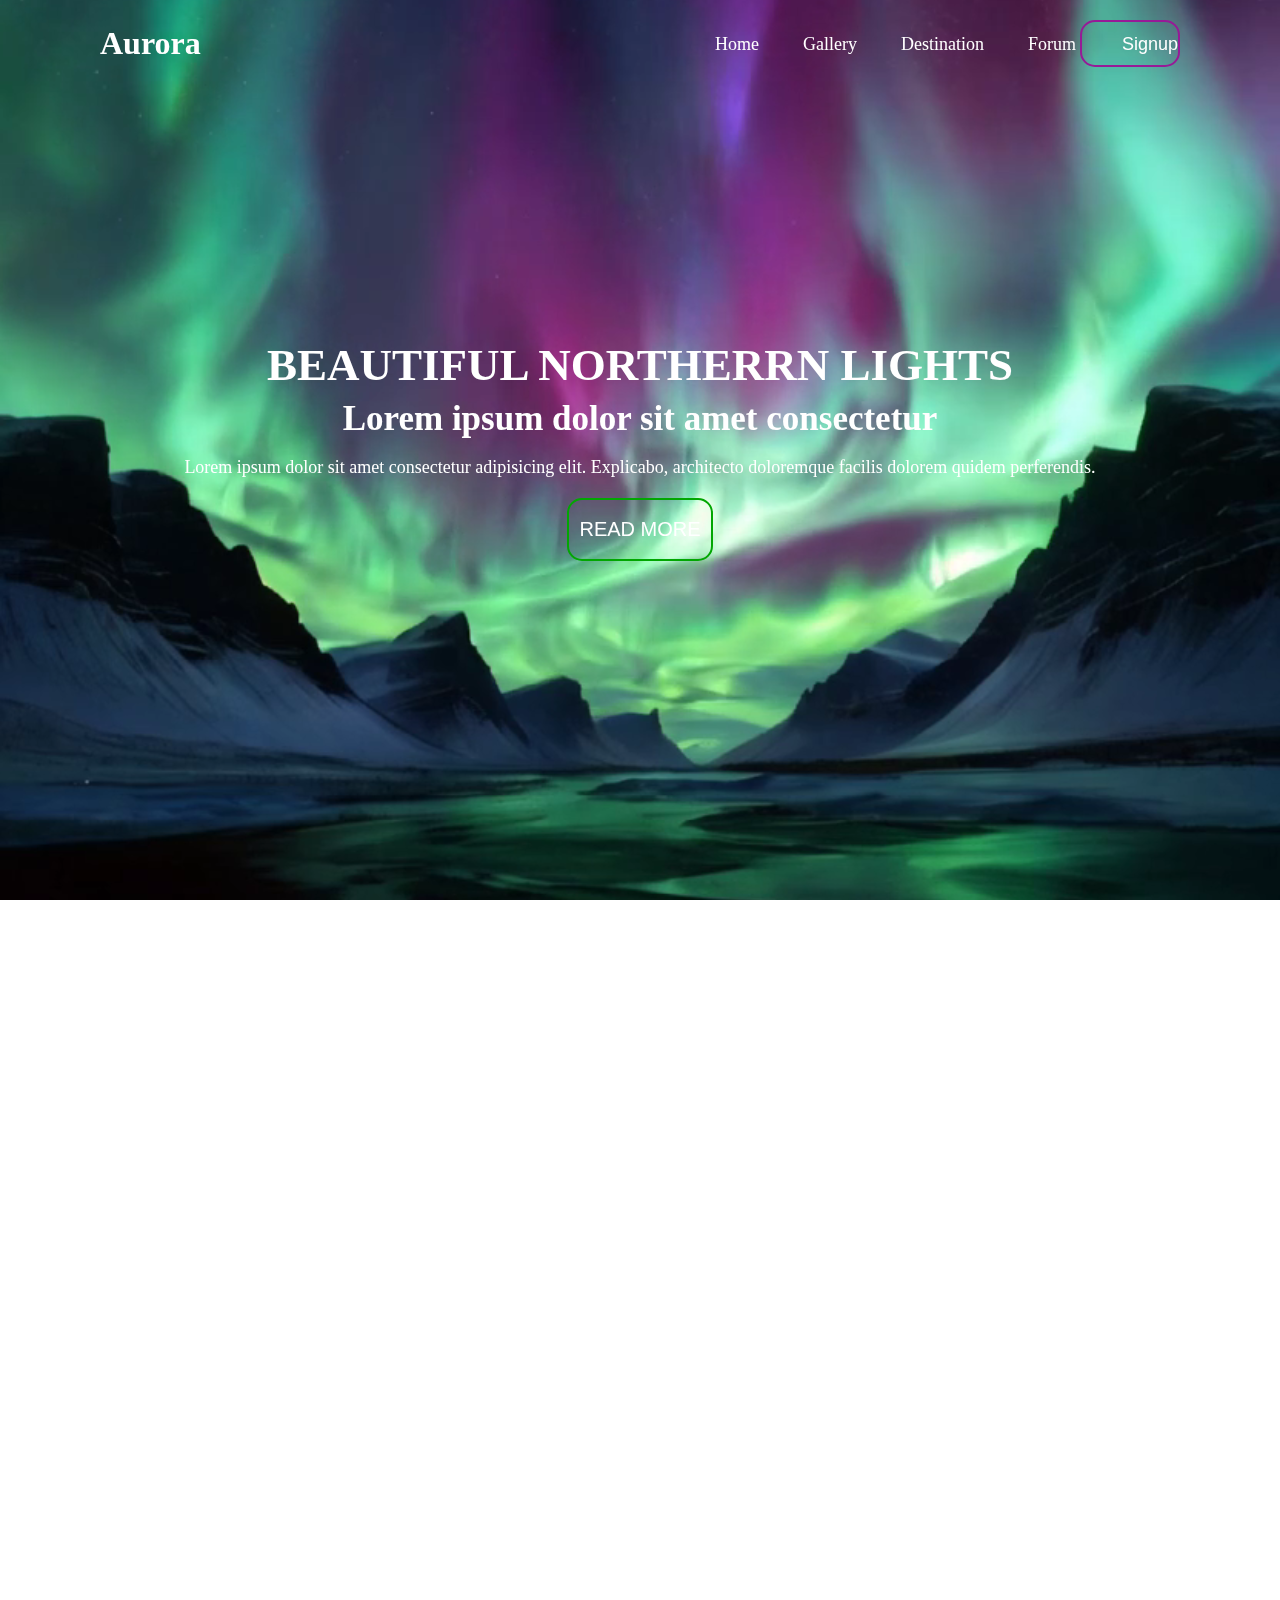
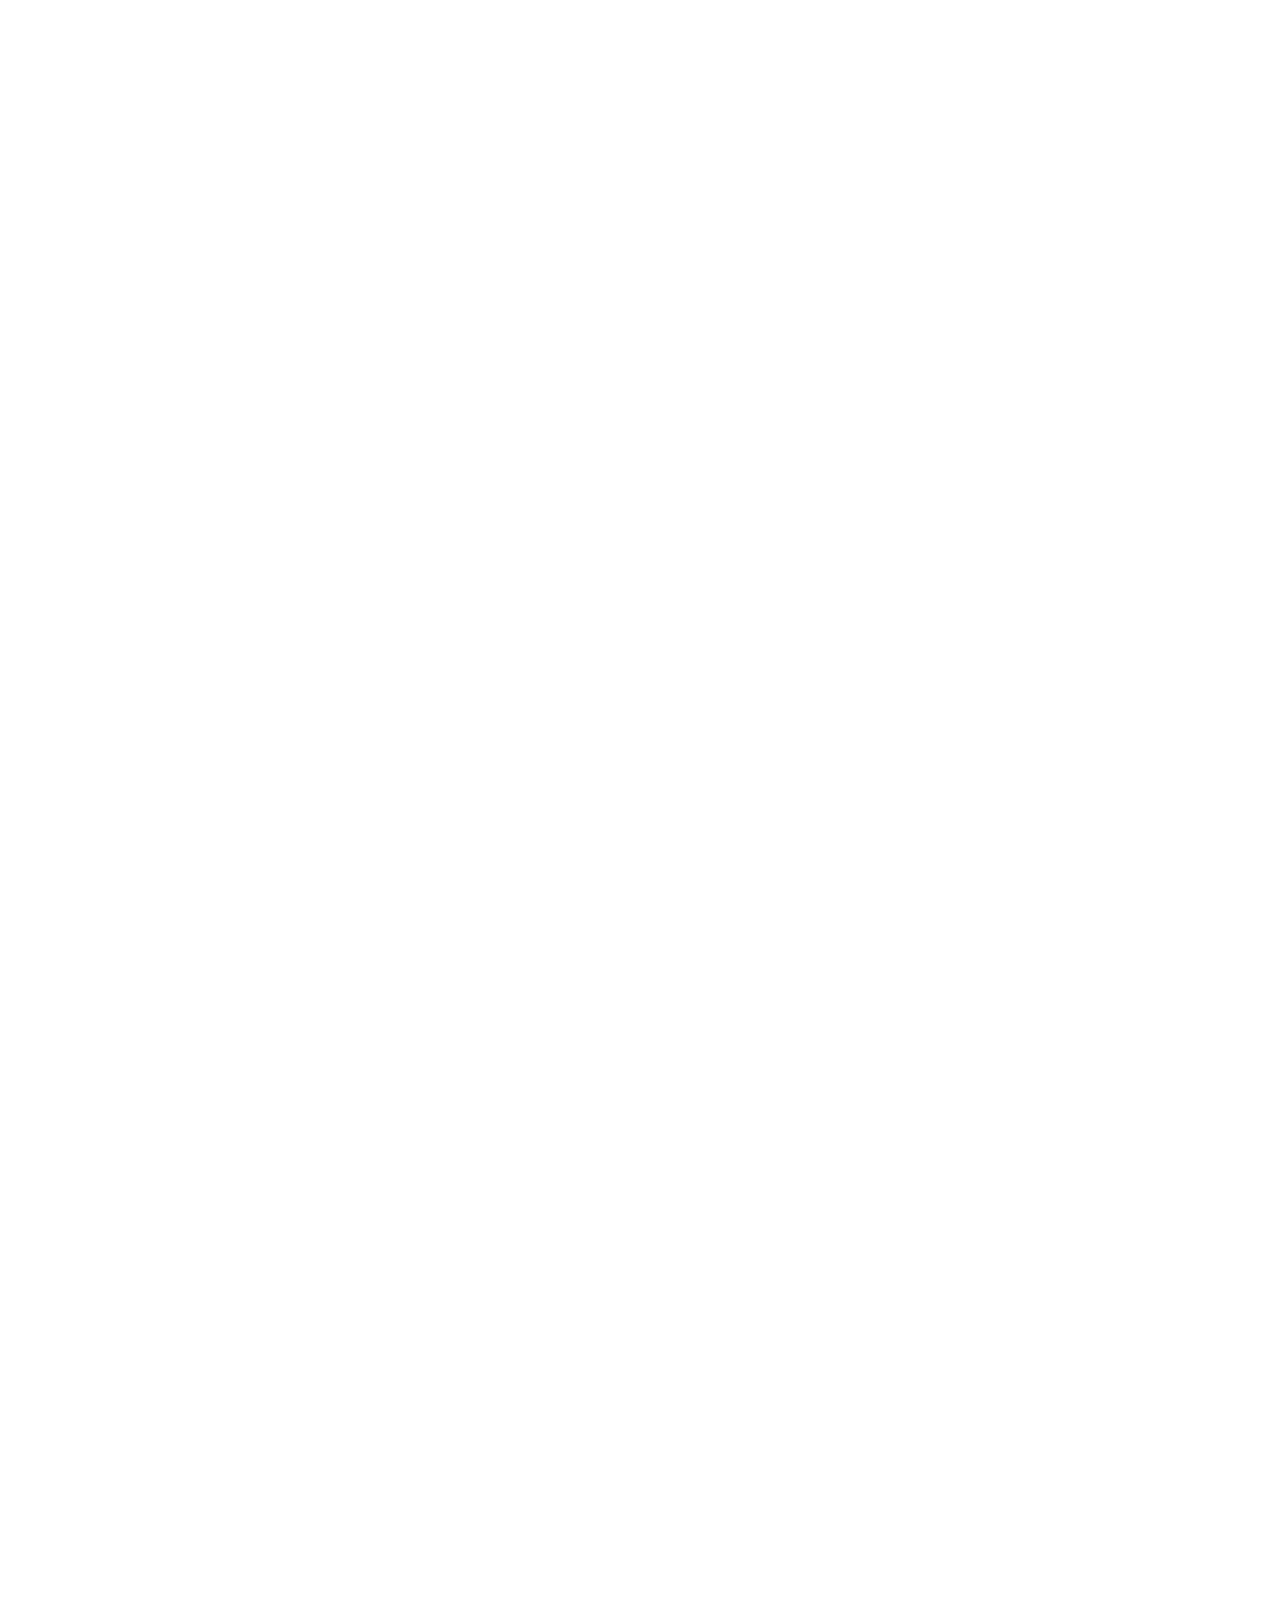
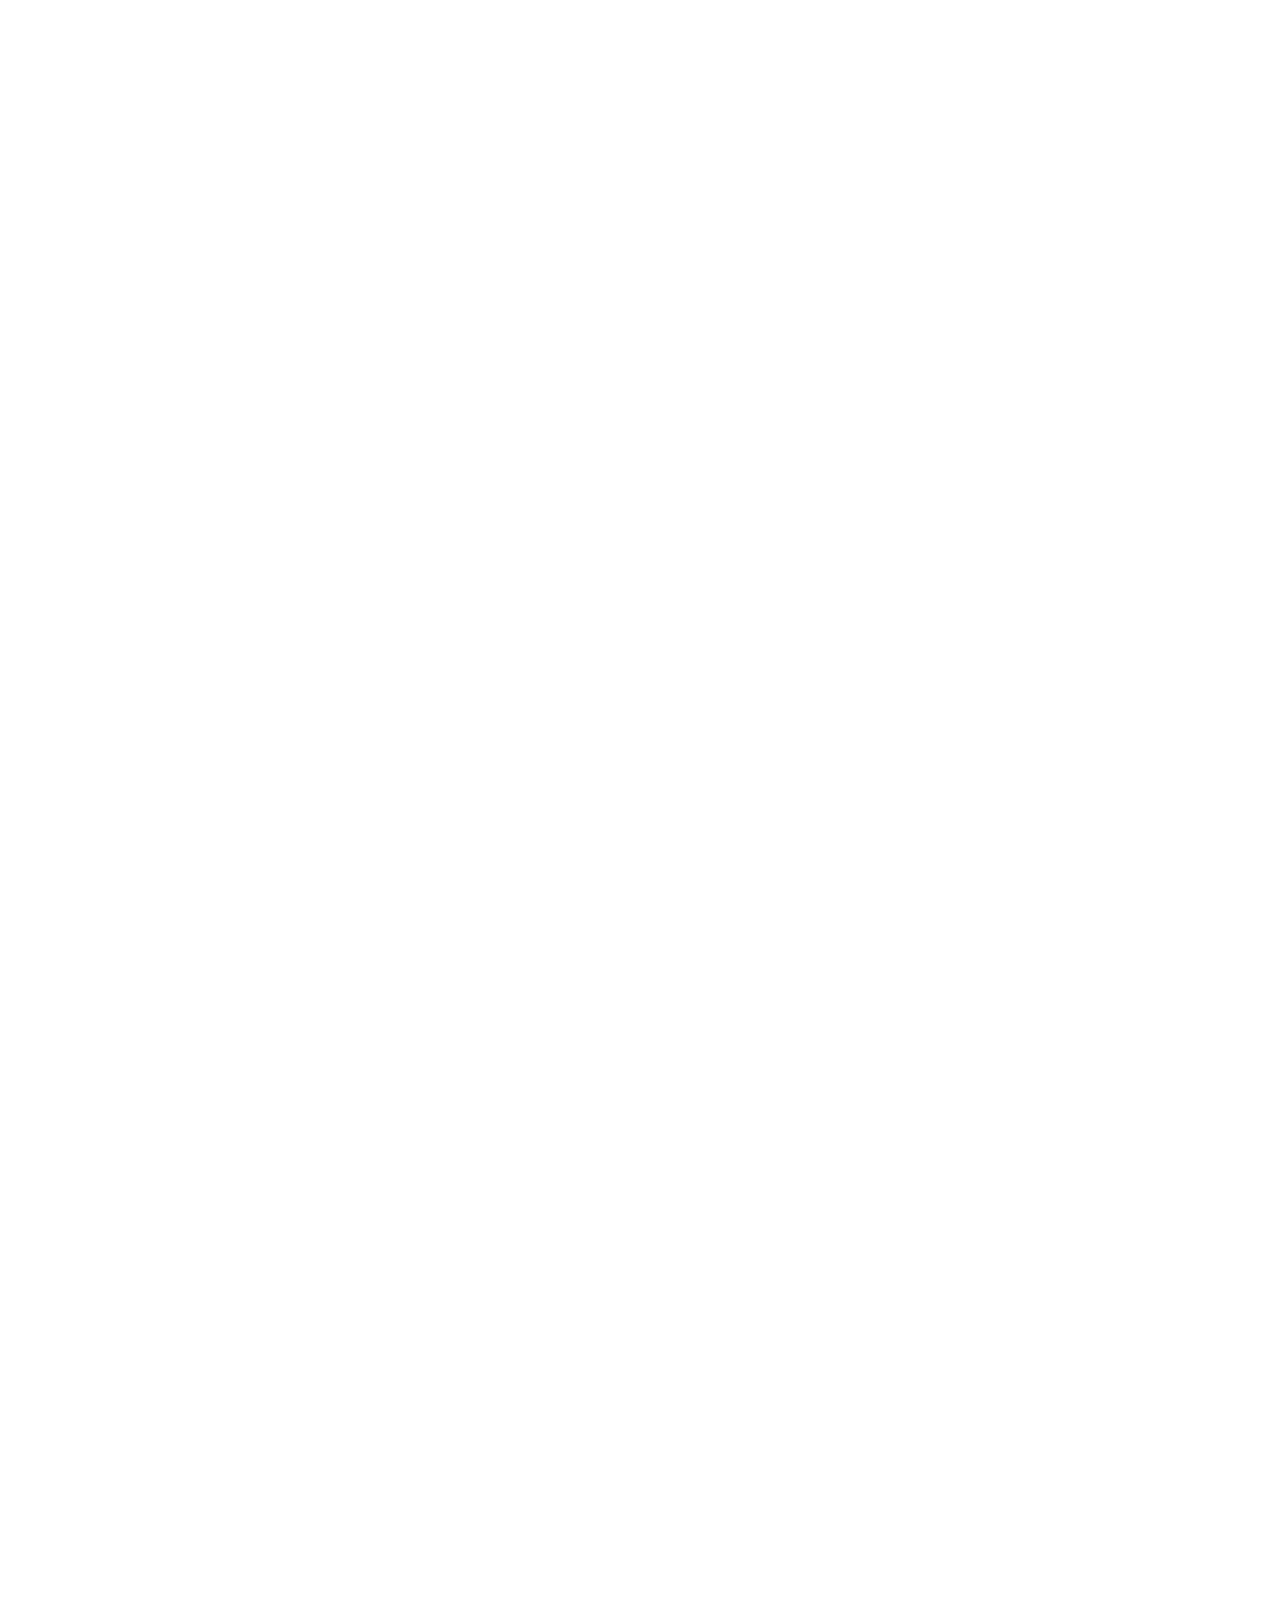
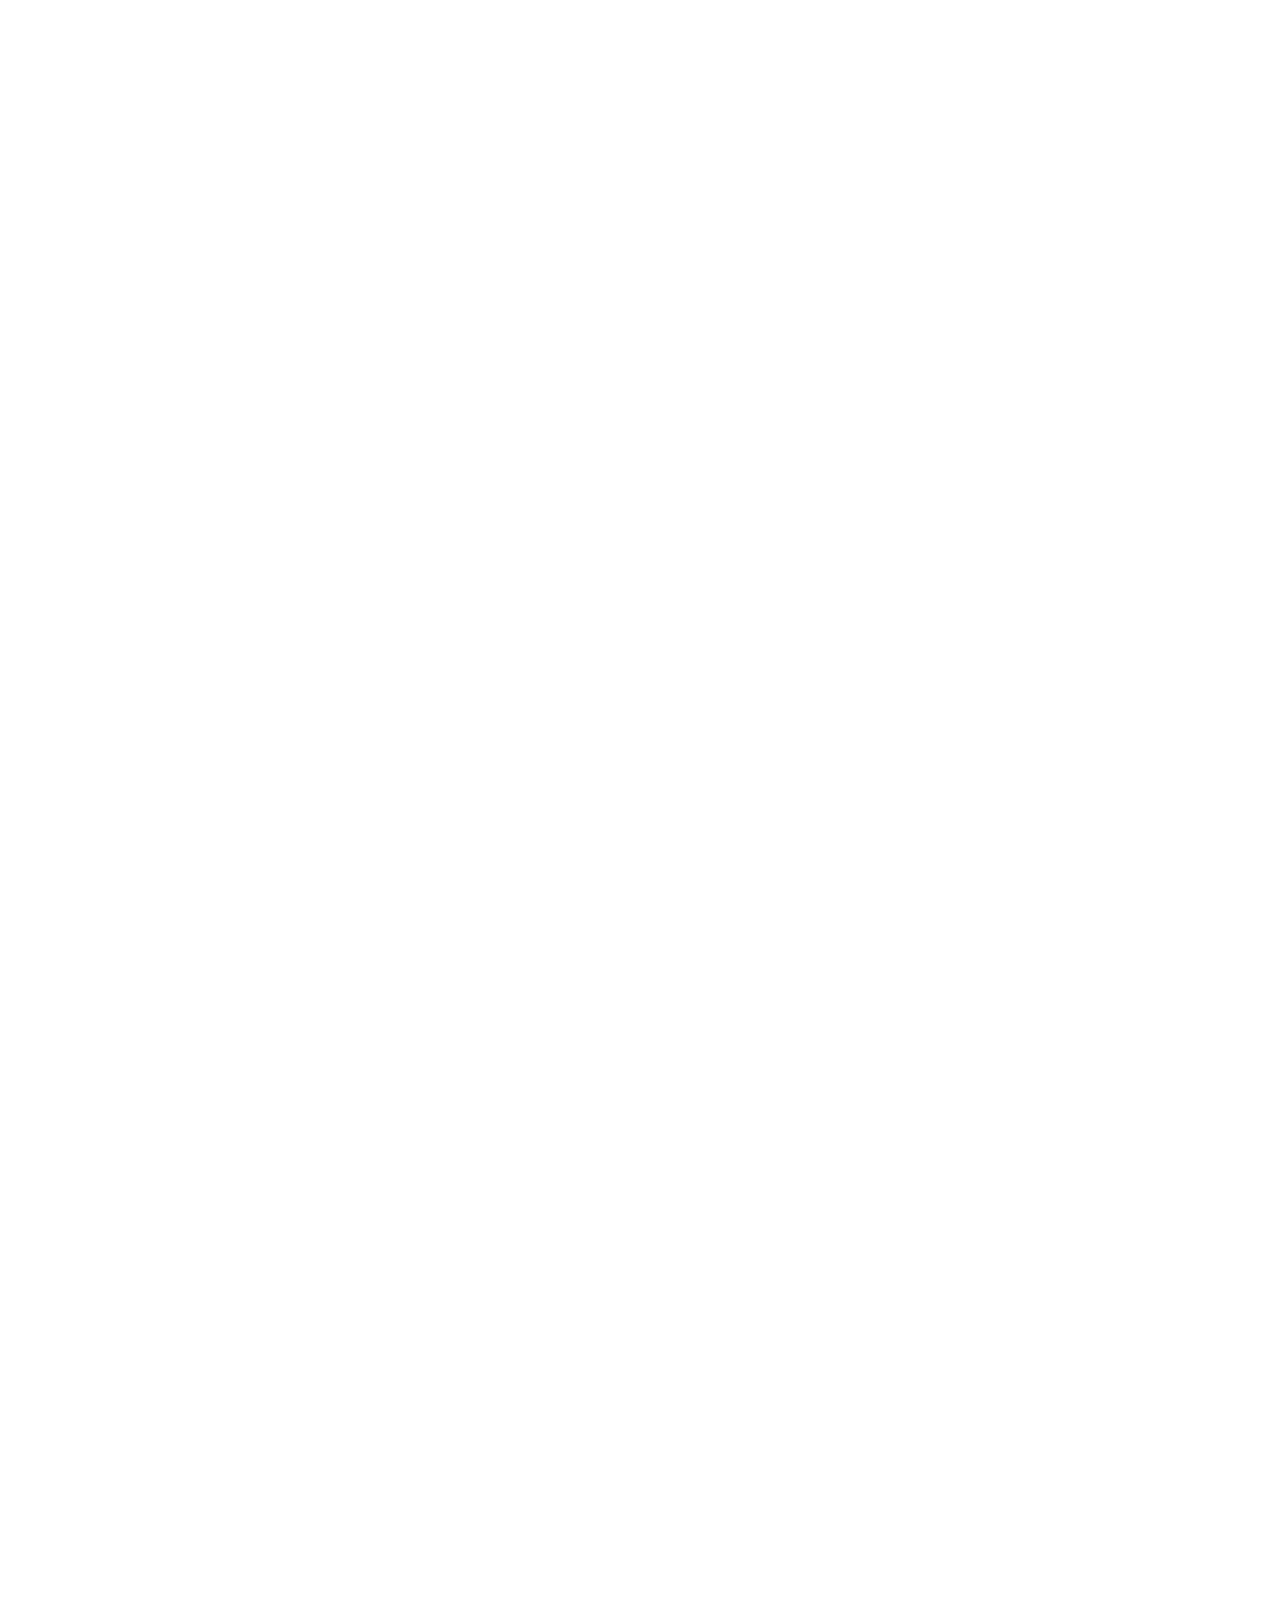
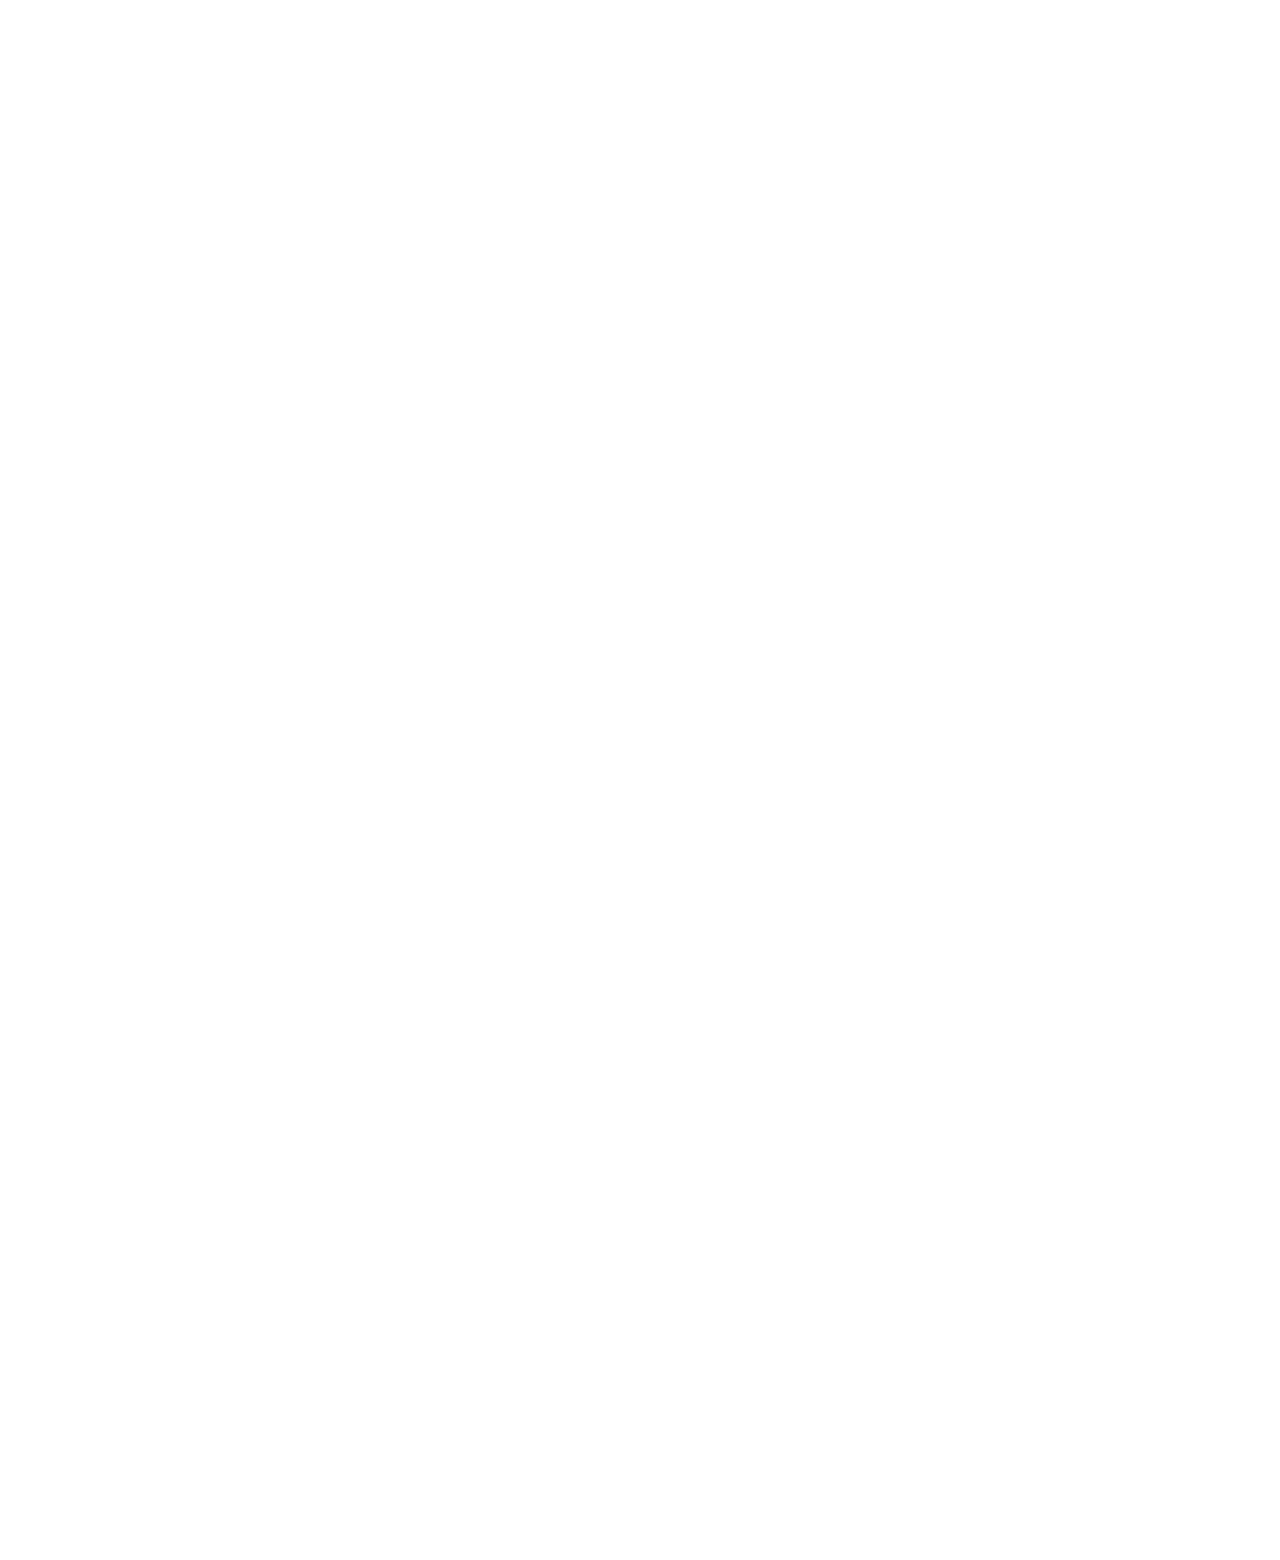
==== index.html @ 5c21b3b5 "changed the destination page also created the readmore page" ====
<!DOCTYPE html>
<html lang="en">

<head>
    <meta charset="UTF-8">
    <meta name="viewport" content="width=device-width, initial-scale=1.0">
    <link rel="stylesheet" href="style.css">
    <link rel="stylesheet" href="https://unpkg.com/aos@next/dist/aos.css" />
    <title>Aurora</title>
</head>

<body>
    <header class="header">
        <a href="#" class="logo">Aurora</a>

        <nav class="navbar">
            <a href="#home">Home</a>
            <a href="#galleryy">Gallery</a>
            <a href="#destinationn">Destination</a>
            <a href="#forum">Forum</a>
            <button><a href="#signup">Signup</a></button>
        </nav>

    </header>

    <section id="home">
        <div class="container">
            <div class="bg">
                <video autoplay loop muted plays-inline class="aurora">
                    <source src="./assets/home.mp4" type="video/mp4">
                </video>
            </div>
            <div data-aos="fade-up" class="content">
                <h2>BEAUTIFUL NORTHERRN LIGHTS</h2>
                <h3>Lorem ipsum dolor sit amet consectetur</h3>
                <p>Lorem ipsum dolor sit amet consectetur adipisicing elit. Explicabo, architecto doloremque facilis
                    dolorem quidem perferendis.</p>
               <a href="./read.html"> <button>READ MORE</button></a>
            </div>
        </div>
    </section>

    <section id="gallery">
        <div class="imgBx">
            <img data-aos="fade-up" src="https://i.pinimg.com/564x/59/30/ae/5930aea2fac65d165c2024e0b43eeb9b.jpg"
                alt="">
            <img data-aos="fade-up" src="https://i.pinimg.com/564x/f5/5d/dd/f55dddccd2a682ab31b4f3e0bf679fcd.jpg"
                alt="">
            <img data-aos="fade-up" src="https://i.pinimg.com/564x/95/ab/68/95ab68cf2a7cdf93848de43f8a20b750.jpg"
                alt="">
        </div>
    </section>

    <section id="galleryy">
        <div data-aos="fade-up" class="content">
            <h2>PHOTO GALLERY</h2>
            <p>Lorem ipsum dolor sit, amet consectetur adipisicing elit. Nisi nihil libero sint!</p>
        </div>

        <div class="allimg">

            <div data-aos="fade-up" class="imgbx">
                <div class="imgs">
                    <img src="https://i.pinimg.com/564x/c2/f3/c0/c2f3c060c0d5109ed1b35e2b93ebc736.jpg" alt="">
                </div>
                <div class="contentbx">
                    <h3>COUNTRIES</h3>
                    <a href="./countries.html"><button>VIEW MORE</button></a>
                </div>
            </div>

            <div data-aos="fade-up" class="imgbx">
                <div class="imgs">
                    <img src="https://i.pinimg.com/564x/d9/5a/8a/d95a8ababd0b98850d97e50bb38815de.jpg" alt="">
                </div>
                <div class="contentbx">

                    <h3>THEMES</h3>

                    <a href="./themes.html"><button>VIEW MORE</button></a>
                </div>
            </div>

            <div data-aos="fade-up" class="imgbx">
                <div class="imgs">
                    <img src="https://i.pinimg.com/736x/31/48/5a/31485a718a0cde62c529e30487befdc3.jpg" alt="">
                </div>
                <div class="contentbx">

                    <h3>AI IMAGES</h3>

                    <a href="./ai.html"><button>VIEW MORE</button></a>
                </div>
            </div>
        </div>
    </section>

    <section id="destination">
        <h2 data-aos="fade-up">5 BEST PLACES TO SEE THE NORTHERN LIGHTS</h2>
    </section>

    <section id="destinationn">

        <div class="head">
            <h2 data-aos="fade-up">Where Is The Best Place To See The Northern Lights?</h2>
            <p data-aos="fade-up">There's a list of 5 Best Places to see the Northern Lights - Aurora Borealis that will help you make your
                travel plans easily and cross the Northern Lights off your bucket list. Lorem ipsum dolor, sit amet
                consectetur adipisicing elit. Autem, beatae quaerat hic accusamus minus laboriosam officiis vitae
                excepturi. </p>
        </div>

        <div class="places">
            <div class="placeimg">
                <img data-aos="fade-up" src="https://www.travelandleisure.com/thmb/qY9UFueEJelAAecTA3X2E224N9Y=/750x0/filters:no_upscale():max_bytes(150000):strip_icc():format(webp)/fairbanks-alaska-23bc91e78bb8441b943381178798b109.jpg"
                    alt="">
            </div>
            <div data-aos="fade-up" class="placecontent">

                <h2>1.Fairbanks, Alaska</h2>
                <p>Lorem ipsum dolor sit amet consectetur, adipisicing elit. Repellat minima delectus eveniet fugit ad
                    aut nam illum accusamus doloribus harum deleniti sed explicabo non facilis veniam animi, aspernatur
                    possimus voluptas. Culpa officiis, delectus esse perspiciatis illum corrupti provident iusto, quos
                    aspernatur saepe temporibus unde iure reiciendis corporis quibusdam distinctio omnis perferendis,
                    impedit rerum aliquid expedita? Possimus natus consequatur laborum in veritatis sequi esse quod
                    facere voluptatibus ad inventore, sunt quasi molestiae mollitia, obcaecati libero et ea neque ipsum
                    dolore illum ipsam incidunt aspernatur. Dolore blanditiis similique provident impedit adipisci vero
                    maxime culpa alias, consequatur laudantium odio? Magnam neque delectus architecto? Lorem, ipsum
                    dolor sit amet consectetur adipisicing elit. Rem, culpa doloribus fuga exercitationem rerum ratione
                    commodi accusantium sit? Esse assumenda ut quae. Eveniet nisi tempore dignissimos praesentium at
                    necessitatibus eum quos, nobis obcaecati consectetur nemo dolor corporis unde! Commodi libero
                    necessitatibus dolores, suscipit dolore nisi quibusdam soluta quaerat dolorum sit adipisci deserunt
                    temporibus rerum maxime doloremque enim error. Nesciunt ducimus voluptate enim incidunt recusandae
                    obcaassumenda cum nostrum nam! Aperiam dolorumnam libero.
                </p>
            </div>
        </div>


        <div class="places">
            <div data-aos="fade-up" class="placecontent">
                <h2>2. Abisko, Sweden</h2>
                <p>Lorem ipsum dolor sit amet consectetur, adipisicing elit. Repellat minima delectus eveniet fugit ad
                    aut nam illum accusamus doloribus harum deleniti sed explicabo non facilis veniam animi, aspernatur
                    possimus voluptas. Culpa officiis, delectus esse perspiciatis illum corrupti provident iusto, quos
                    aspernatur saepe temporibus unde iure reiciendis corporis quibusdam distinctio omnis perferendis,
                    impedit rerum aliquid expedita? Possimus natus consequatur laborum in veritatis sequi esse quod
                    facere voluptatibus ad inventore, sunt quasi molestiae mollitia, obcaecati libero et ea neque ipsum
                    dolore illum ipsam incidunt aspernatur. Dolore blanditiis similique provident impedit adipisci vero
                    maxime culpa alias, consequatur laudantium odio? Magnam neque delectus architecto? Lorem, ipsum
                    dolor sit amet consectetur adipisicing elit. Rem, culpa doloribus fuga exercitationem rerum ratione
                    commodi accusantium sit? Esse assumenda ut quae. Eveniet nisi tempore dignissimos praesentium at
                    necessitatibus eum quos, nobis obcaecati consectetur nemo dolor corporis unde! Commodi libero
                    necessitatibus dolores, suscipit dolore nisi quibusdam soluta quaerat dolorum sit adipisci deserunt
                    temporibus rerum maxime doloremque enim error. Nesciunt ducimus voluptate enim incidunt recusandae
                    obcaassumenda cum nostrum nam! Aperiam dolorumnam libero.
                </p>
            </div>

            <div class="placeimg">
                <img data-aos="fade-up" src="https://www.holidify.com/blog/wp-content/uploads/2017/04/1.jpg" alt="">
            </div>
        </div>


        <div class="places">
            <div class="placeimg">
                <img data-aos="fade-up" src="https://www.holidify.com/blog/wp-content/uploads/2017/04/2.jpg" alt="">
            </div>
            <div data-aos="fade-up" class="placecontent">

                <h2>3. Luosto, Finland</h2>
                <p>Lorem ipsum dolor sit amet consectetur, adipisicing elit. Repellat minima delectus eveniet fugit ad
                    aut nam illum accusamus doloribus harum deleniti sed explicabo non facilis veniam animi, aspernatur
                    possimus voluptas. Culpa officiis, delectus esse perspiciatis illum corrupti provident iusto, quos
                    aspernatur saepe temporibus unde iure reiciendis corporis quibusdam distinctio omnis perferendis,
                    impedit rerum aliquid expedita? Possimus natus consequatur laborum in veritatis sequi esse quod
                    facere voluptatibus ad inventore, sunt quasi molestiae mollitia, obcaecati libero et ea neque ipsum
                    dolore illum ipsam incidunt aspernatur. Dolore blanditiis similique provident impedit adipisci vero
                    maxime culpa alias, consequatur laudantium odio? Magnam neque delectus architecto? Lorem, ipsum
                    dolor sit amet consectetur adipisicing elit. Rem, culpa doloribus fuga exercitationem rerum ratione
                    commodi accusantium sit? Esse assumenda ut quae. Eveniet nisi tempore dignissimos praesentium at
                    necessitatibus eum quos, nobis obcaecati consectetur nemo dolor corporis unde! Commodi libero
                    necessitatibus dolores, suscipit dolore nisi quibusdam soluta quaerat dolorum sit adipisci deserunt
                    temporibus rerum maxime doloremque enim error. Nesciunt ducimus voluptate enim incidunt recusandae
                    obcaassumenda cum nostrum nam! Aperiam dolorumnam libero.
                </p>
            </div>
        </div>




        <div class="places">
            <div data-aos="fade-up" class="placecontent">
                <h2>4. Siberia, Russia</h2>
                <p>Lorem ipsum dolor sit amet consectetur, adipisicing elit. Repellat minima delectus eveniet fugit ad
                    aut nam illum accusamus doloribus harum deleniti sed explicabo non facilis veniam animi, aspernatur
                    possimus voluptas. Culpa officiis, delectus esse perspiciatis illum corrupti provident iusto, quos
                    aspernatur saepe temporibus unde iure reiciendis corporis quibusdam distinctio omnis perferendis,
                    impedit rerum aliquid expedita? Possimus natus consequatur laborum in veritatis sequi esse quod
                    facere voluptatibus ad inventore, sunt quasi molestiae mollitia, obcaecati libero et ea neque ipsum
                    dolore illum ipsam incidunt aspernatur. Dolore blanditiis similique provident impedit adipisci vero
                    maxime culpa alias, consequatur laudantium odio? Magnam neque delectus architecto? Lorem, ipsum
                    dolor sit amet consectetur adipisicing elit. Rem, culpa doloribus fuga exercitationem rerum ratione
                    commodi accusantium sit? Esse assumenda ut quae. Eveniet nisi tempore dignissimos praesentium at
                    necessitatibus eum quos, nobis obcaecati consectetur nemo dolor corporis unde! Commodi libero
                    necessitatibus dolores, suscipit dolore nisi quibusdam soluta quaerat dolorum sit adipisci deserunt
                    temporibus rerum maxime doloremque enim error. Nesciunt ducimus voluptate enim incidunt recusandae
                    obcaassumenda cum nostrum nam! Aperiam dolorumnam libero.
                </p>
            </div>

            <div class="placeimg">
                <img data-aos="fade-up" src="https://www.holidify.com/blog/wp-content/uploads/2017/04/5.jpg" alt="">
            </div>
        </div>





        <div class="places">
            <div class="placeimg">
                <img data-aos="fade-up" src="https://www.holidify.com/blog/wp-content/uploads/2017/04/8.jpg" alt="">
            </div>
            <div data-aos="fade-up" class="placecontent">

                <h2>5. Tromsø, Norway</h2>
                <p>Lorem ipsum dolor sit amet consectetur, adipisicing elit. Repellat minima delectus eveniet fugit ad
                    aut nam illum accusamus doloribus harum deleniti sed explicabo non facilis veniam animi, aspernatur
                    possimus voluptas. Culpa officiis, delectus esse perspiciatis illum corrupti provident iusto, quos
                    aspernatur saepe temporibus unde iure reiciendis corporis quibusdam distinctio omnis perferendis,
                    impedit rerum aliquid expedita? Possimus natus consequatur laborum in veritatis sequi esse quod
                    facere voluptatibus ad inventore, sunt quasi molestiae mollitia, obcaecati libero et ea neque ipsum
                    dolore illum ipsam incidunt aspernatur. Dolore blanditiis similique provident impedit adipisci vero
                    maxime culpa alias, consequatur laudantium odio? Magnam neque delectus architecto? Lorem, ipsum
                    dolor sit amet consectetur adipisicing elit. Rem, culpa doloribus fuga exercitationem rerum ratione
                    commodi accusantium sit? Esse assumenda ut quae. Eveniet nisi tempore dignissimos praesentium at
                    necessitatibus eum quos, nobis obcaecati consectetur nemo dolor corporis unde! Commodi libero
                    necessitatibus dolores, suscipit dolore nisi quibusdam soluta quaerat dolorum sit adipisci deserunt
                    temporibus rerum maxime doloremque enim error. Nesciunt ducimus voluptate enim incidunt recusandae
                    obcaassumenda cum nostrum nam! Aperiam dolorumnam libero.
                </p>
            </div>
        </div>
    </section>


    <section id="forum" >
        <div class="head">
            <h2>WELCOME</h2>
        </div>

    </section>

    <script src="https://unpkg.com/aos@next/dist/aos.js"></script>
    <script>
        AOS.init({
            duration: 2000,
        });
    </script>

</body>

</html>
---- style.css ----
* {
    margin: 0;
    padding: 0;
    box-sizing: border-box;
    outline: none;
    text-decoration: none;
}

.header {
    position: fixed;
    top: 0;
    left: 0;
    width: 100%;
    padding: 20px 100px;
    background: transparent;
    display: flex;
    justify-content: space-between;
    align-items: center;
    z-index: 100;
}

.header .logo {
    font-size: 32px;
    color: #fff;
    text-decoration: none;
    font-weight: 700;
}

.header .navbar a {
    position: relative;
    font-size: 18px;
    color: #fff;
    font-weight: 500;
    text-decoration: none;
    margin-left: 40px;
}

.header .navbar button {
    padding: 10px 0px;
    border-radius: 15px;
    font-size: 20px;
    color: #fff;
    font-weight: 700px;
    border: 2px solid rgb(151, 26, 151);
    background: transparent;
}

.header .navbar a::before {
    content: '';
    position: absolute;
    top: 100%;
    left: 0;
    width: 0;
    height: 2px;
    background: #fff;
    transition: .5s;
}

.header .navbar a:hover::before {
    width: 100%;
}

::-webkit-scrollbar {
    display: none;
}

/* homepage */

#home .container {
    position: relative;
    min-height: 100vh;
}

#home .container .bg {
    position: absolute;
    width: 100%;
    height: 100%;
    top: 0;
    left: 0;
}


#home .container .bg Video {
    width: 100vw;
    height: 100vh;
    object-fit: cover;
}

#home .container .content {
    position: absolute;
    display: flex;
    flex-direction: column;
    justify-content: center;
    align-items: center;
    width: 100%;
    height: 100%;
    left: 0;
    top: 0;
}

#home .container .content h2 {
    font-size: 45px;
    color: #fff;
}

#home .container .content h3 {
    font-size: 35px;
    color: #fff;
    padding: 8px;
}

#home .container .content p {
    font-size: 18px;
    color: #fff;
    padding: 10px;
}

#home .container .content button {
    padding: 18px 10px;
    border-radius: 15px;
    font-size: 20px;
    color: #fff;
    margin-top: 10px;
    font-weight: 700px;
    border: 2px solid rgb(2, 167, 2);
    background: transparent;
}

#home .container .content button:hover {
    background: rgb(53, 216, 132);
    box-shadow: 0 14px 18px 0 rgba(51, 206, 170, 0.2), 0 16px 20px 0 rgba(44, 208, 148, 0.19);
}

/* gallery */

#gallery {
    position: relative;
    min-height: 60vh;
    padding: 80px 100px;
    background-image: url('https://encrypted-tbn0.gstatic.com/images?q=tbn:ANd9GcTy-2JZ3DIUsOsrvQeaCsqGlDfc5BOa3HpWXw&usqp=CAU');
}

#gallery .imgBx {
    display: flex;
    flex-direction: row;
    justify-content: center;
    align-items: center;
    gap: 25px;
}

#gallery .imgBx img {
    width: 60vh;
    height: 60vh;
    border-radius: 20%;
}

/* gallery2 */

#galleryy {
    position: relative;
    min-height: 100vh;
    padding: 80px 100px;
    background-image: url('https://encrypted-tbn0.gstatic.com/images?q=tbn:ANd9GcTy-2JZ3DIUsOsrvQeaCsqGlDfc5BOa3HpWXw&usqp=CAU');
}

#galleryy .content {
    display: flex;
    flex-direction: column;
    justify-content: center;
    align-items: center;
}

#galleryy .content h2 {
    font-size: 43px;
    color: #fff;
}

#galleryy .content p {
    font-size: 18px;
    padding: 20px;
    margin-bottom: 15px;
    color: #fff;
}

#galleryy .allimg {
    display: flex;
    flex-direction: row;
    justify-content: center;
    align-items: center;
    gap: 30px;
}

#galleryy .allimg .imgbx {
    width: 28%;
    height: 60vh;
    background: #fff;
    border-radius: 20%;
    display: flex;
    flex-direction: column;
}

#galleryy .allimg .imgbx .imgs {
    display: flex;
    justify-content: center;
    align-items: center;
    height: 70%;
}

#galleryy .allimg .imgbx .imgs img {
    width: 100%;
    height: 100%;
    border-top-left-radius: 20%;
    border-top-right-radius: 20%;
}

#galleryy .allimg .contentbx {
    display: flex;
    flex-direction: column;
    justify-content: center;
    align-items: center;
    height: 30%;
}

#galleryy .allimg .contentbx h3 {
    font-size: 30px;
    margin-bottom: 15px;
}

#galleryy .allimg .contentbx button {
    padding: 12px 10px;
    font-size: 16px;
    color: #fff;
    background: black;
    border-radius: 8px;
}

/* destination */

#destination {
    position: relative;
    min-height: 70vh;
    padding: 80px 100px;
    background-image: url('https://i.pinimg.com/564x/9e/14/62/9e1462e1b3b30d0b047c5ebb68fd7b37.jpg');
    background-repeat: no-repeat;
    background-size: cover;
    display: flex;
    justify-content: center;
    align-items: center;
    font-size: 32px;
    color: #fff;
}


/* destinationss */


#destinationn {
    position: relative;
    min-height: 100vh;
    padding: 80px 160px;
    background-image: url('https://encrypted-tbn0.gstatic.com/images?q=tbn:ANd9GcTy-2JZ3DIUsOsrvQeaCsqGlDfc5BOa3HpWXw&usqp=CAU');
}

#destinationn .head {
    display: flex;
    flex-direction: column;
    justify-content: center;
    align-items: center;
}

#destinationn .head h2 {
    color: #fff;
    font-size: 38px;
}

#destinationn .head p {
    color: #c6c3c3;
    font-size: 19px;
    padding-top: 30px;
}

#destinationn .places {
    display: flex;
    flex-direction: row;
    padding: 25px;
    margin-top: 40px;
}

#destinationn .places .placeimg {
    display: flex;
    padding: 20px;
    width: 50vw;
}

#destinationn .places .placeimg img {
    width: 100%;
}

#destinationn .places .placecontent {
    width: 50vw;
    padding-left: 20px;
    padding-right: 20px;
    display: flex;
    flex-direction: column;
    justify-content: start;
}

#destinationn .places .placecontent h2 {
    font-size: 30px;
    color: #fff;
    padding: 15px;
}

#destinationn .places .placecontent p {
    font-size: 17px;
    color: #b3b0b0;
    letter-spacing: .6px;
    line-height: 22px;
}

/* forum */

#forum{
    position: relative;
    min-height: 100vh;
    padding: 80px 100px;
    background-image: url('https://encrypted-tbn0.gstatic.com/images?q=tbn:ANd9GcTy-2JZ3DIUsOsrvQeaCsqGlDfc5BOa3HpWXw&usqp=CAU');
}

#forum .content{
    display: flex;
    justify-content: center;
    align-items: center;
}

#forum .head h2{
    color: #fff;
}
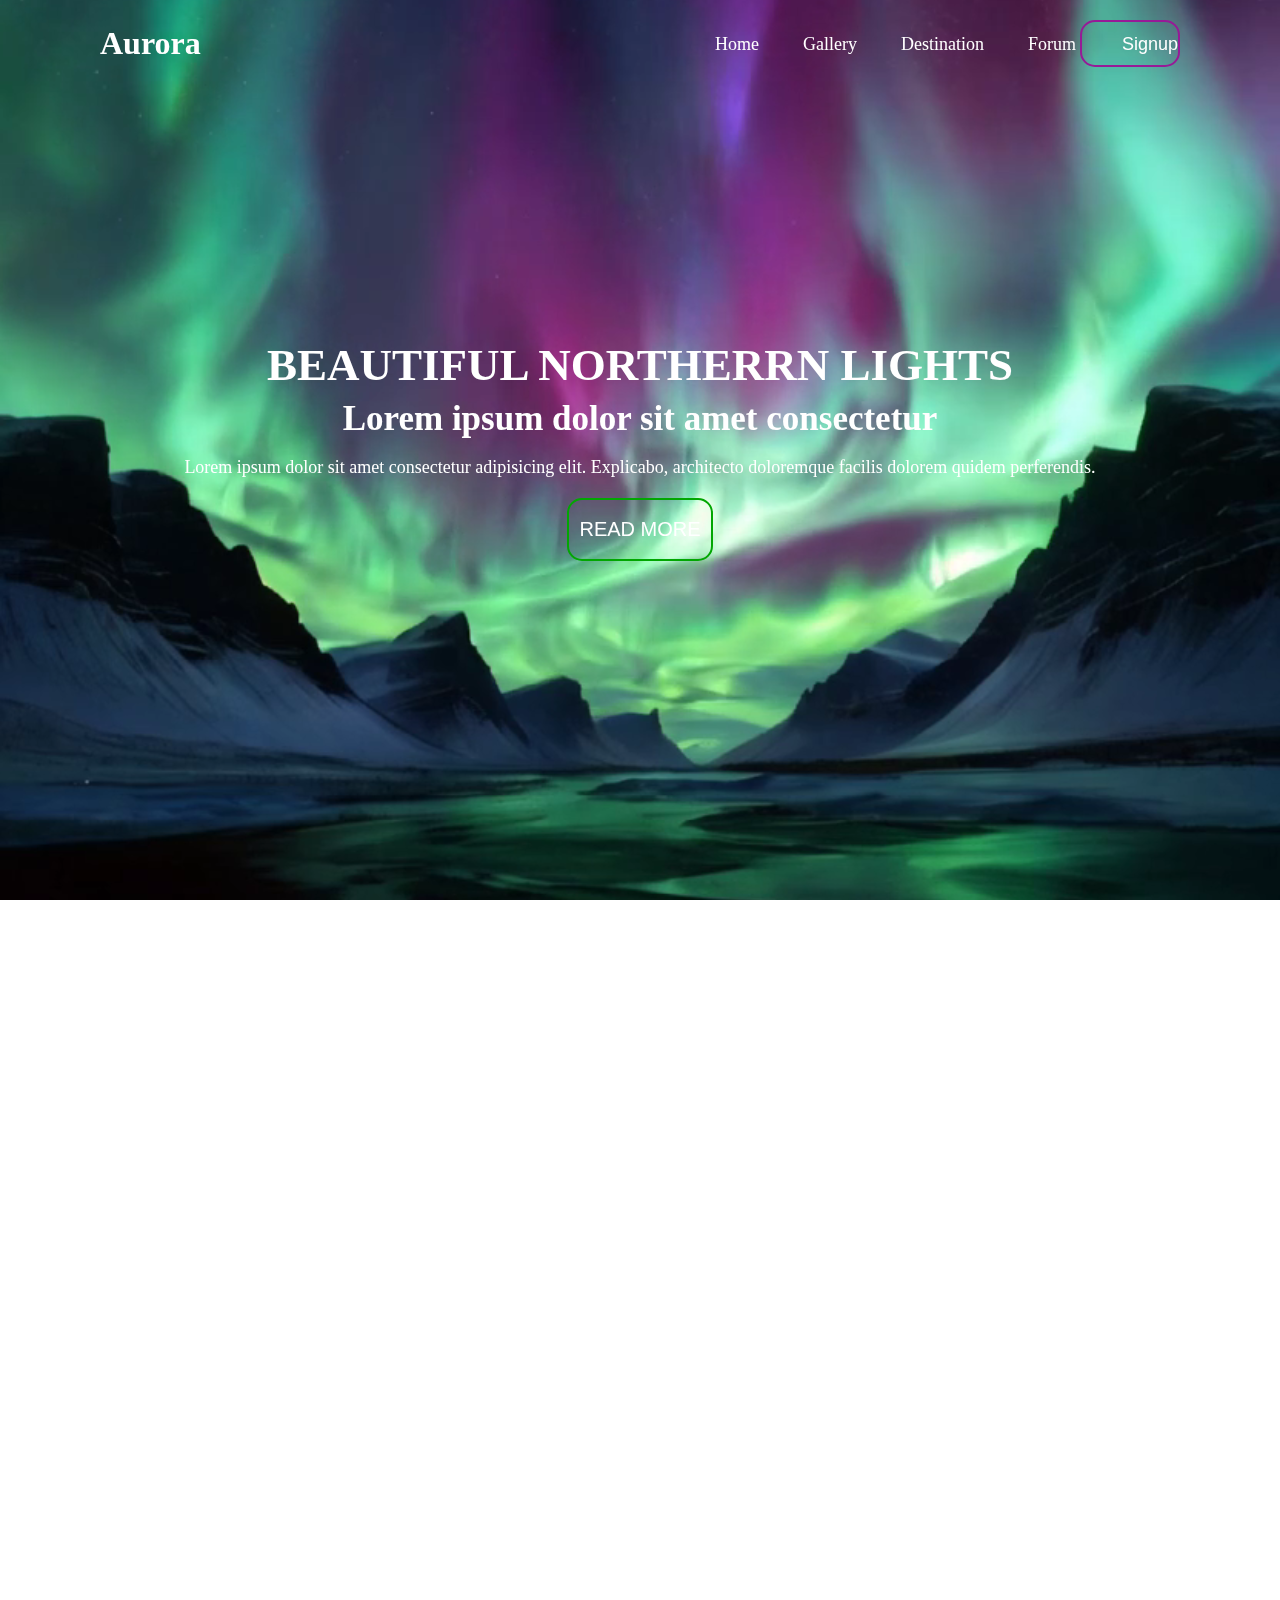
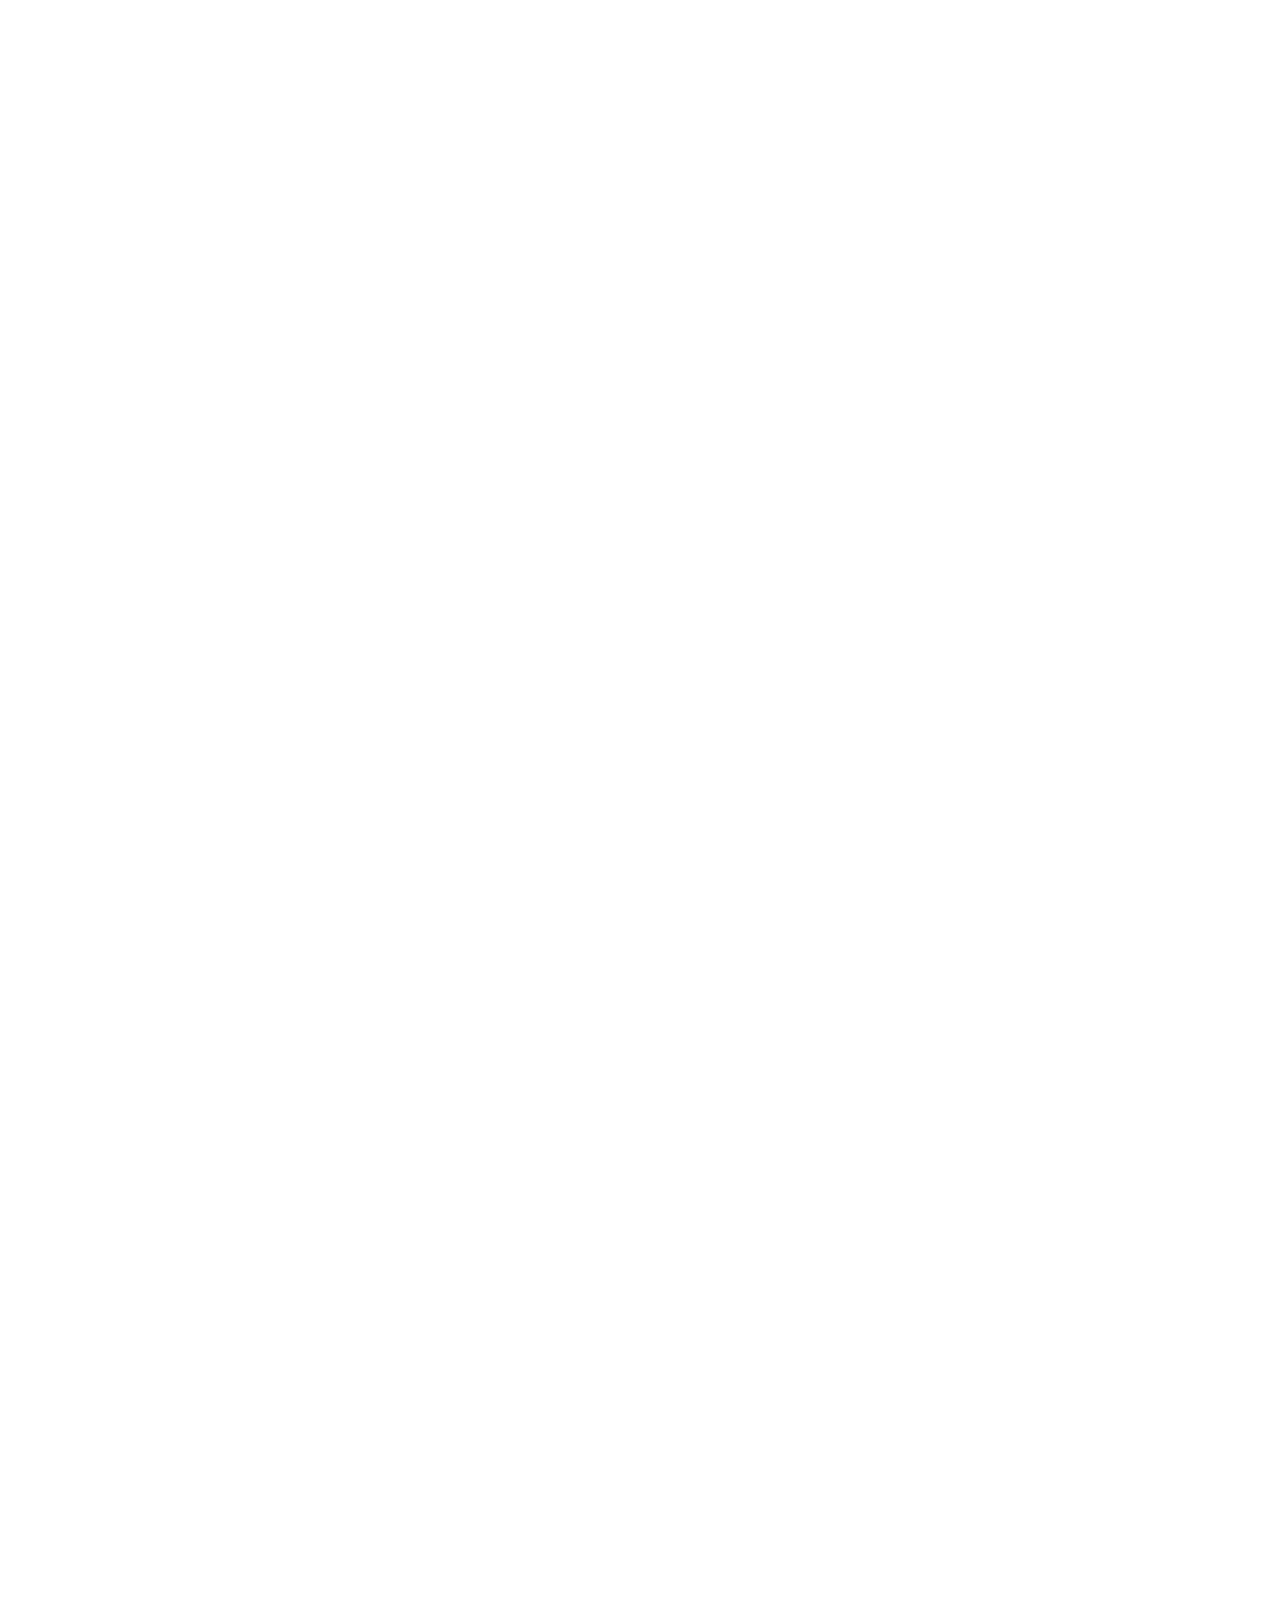
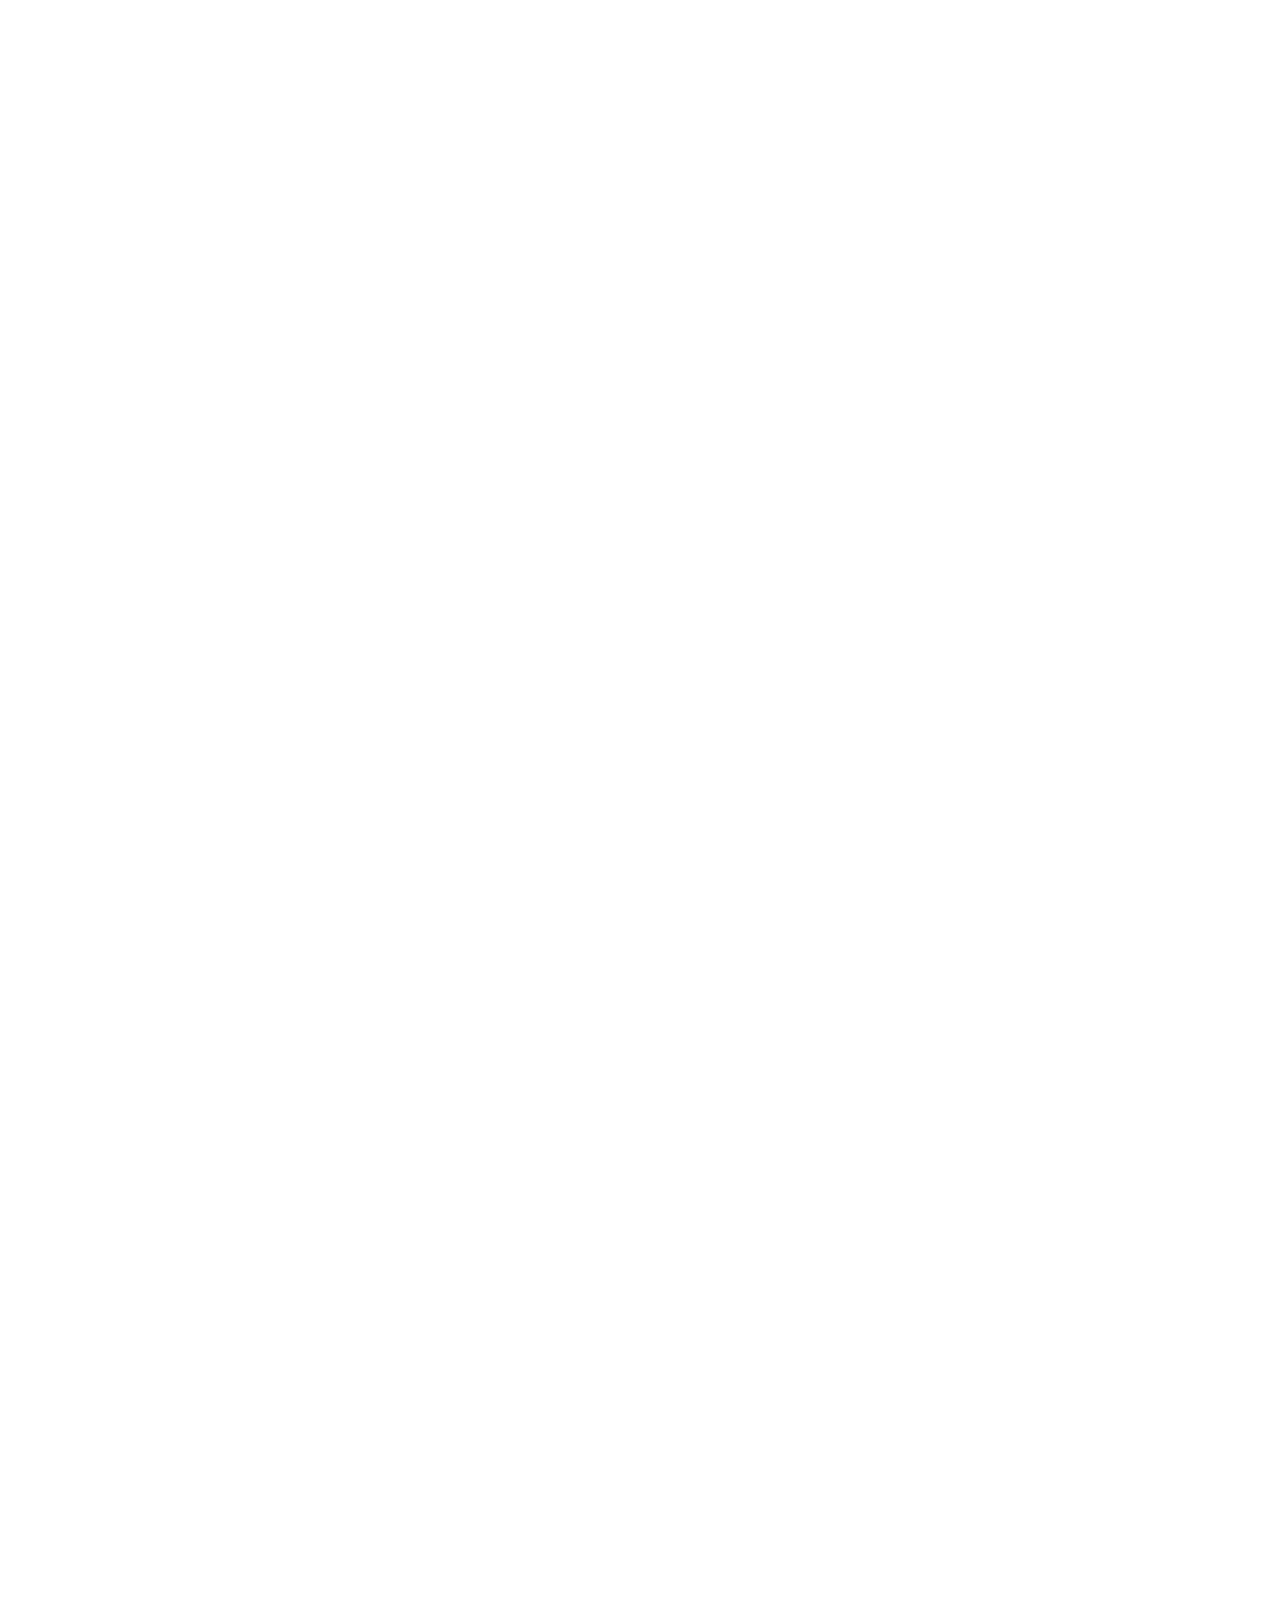
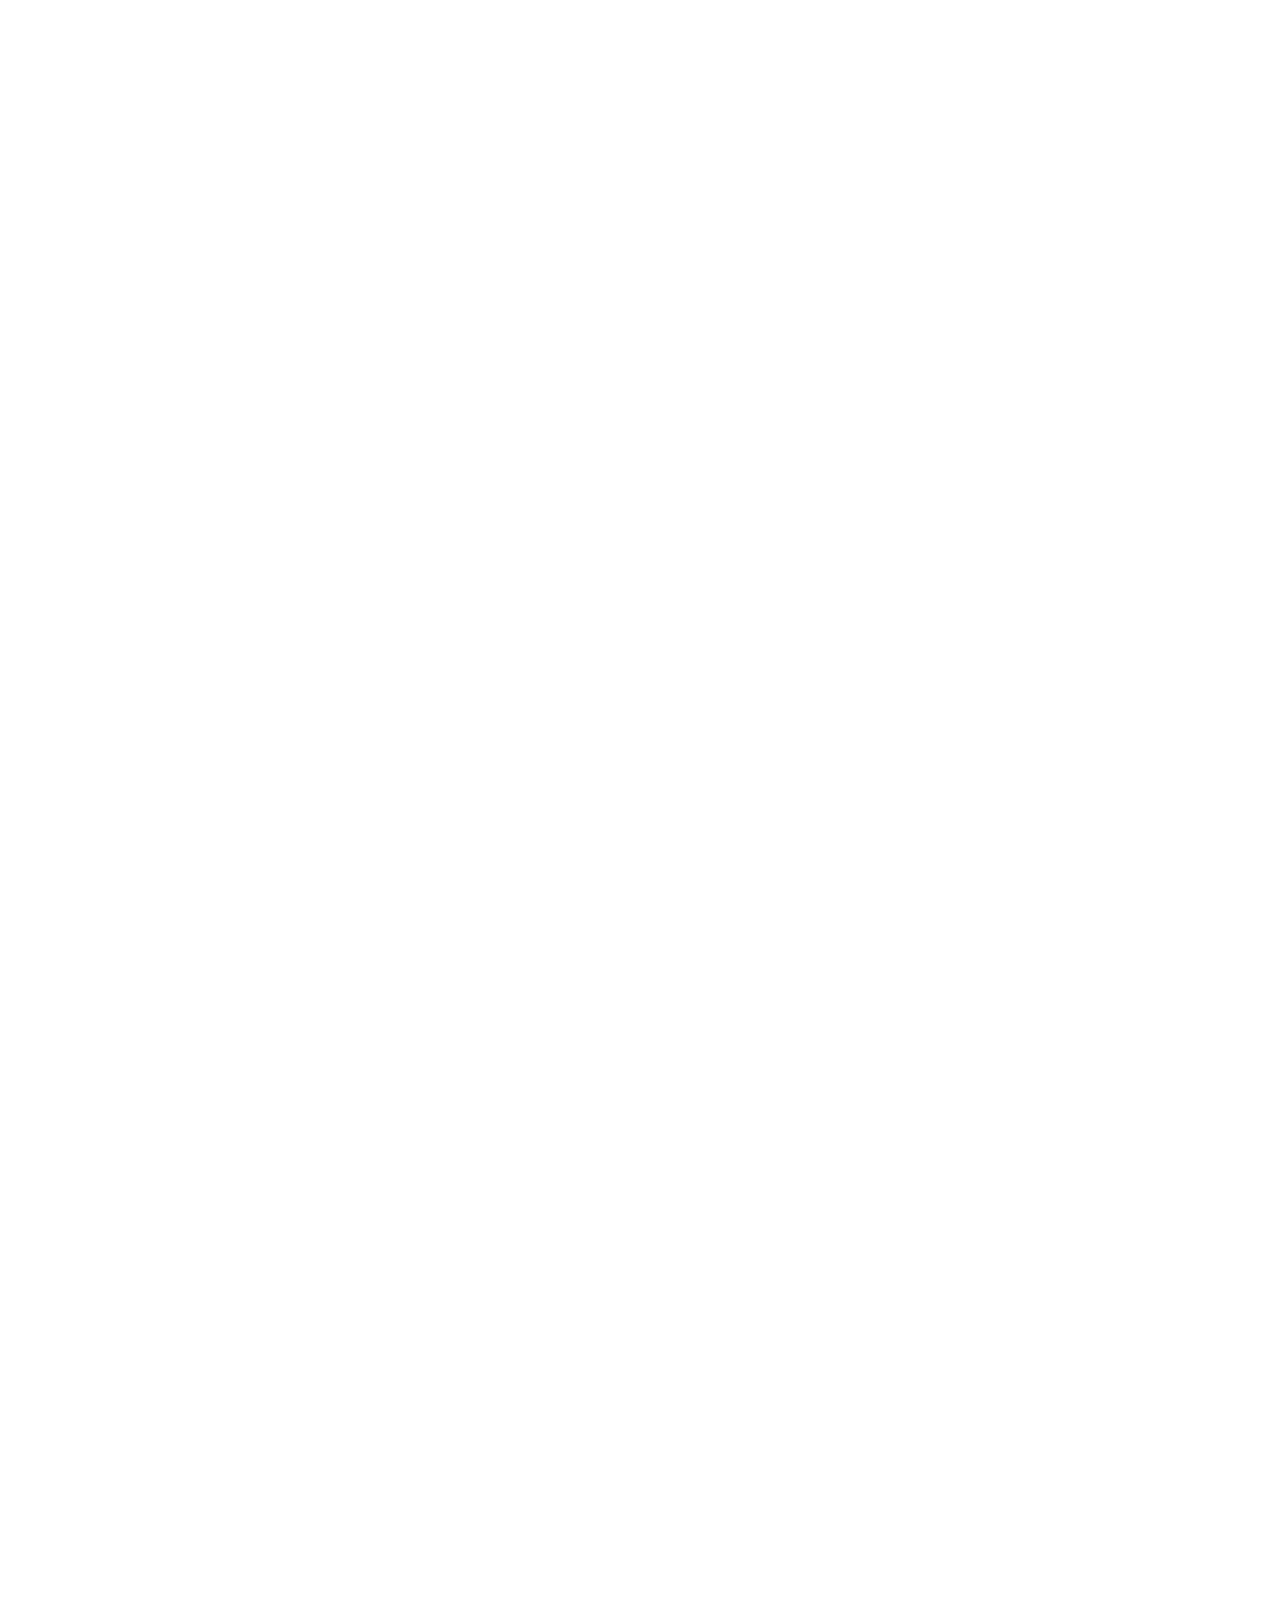
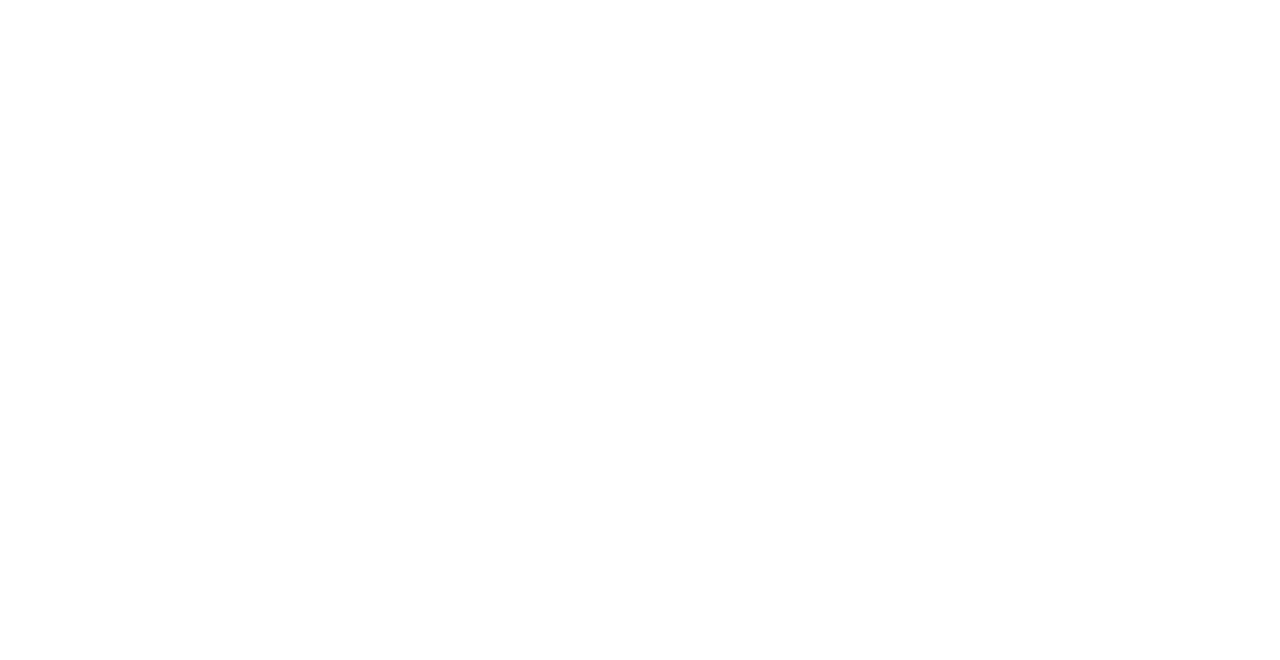
==== commit cbbd57c0: "completed with all the ui part except forum page" ====
--- a/index.html
+++ b/index.html
@@ -248,7 +248,7 @@
 
     <section id="forum" >
         <div class="head">
-            <h2>WELCOME</h2>
+          
         </div>
 
     </section>
--- a/style.css
+++ b/style.css
@@ -320,7 +320,7 @@
 
 /* forum */
 
-#forum{
+/* #forum{
     position: relative;
     min-height: 100vh;
     padding: 80px 100px;
@@ -335,4 +335,4 @@
 
 #forum .head h2{
     color: #fff;
-}+} */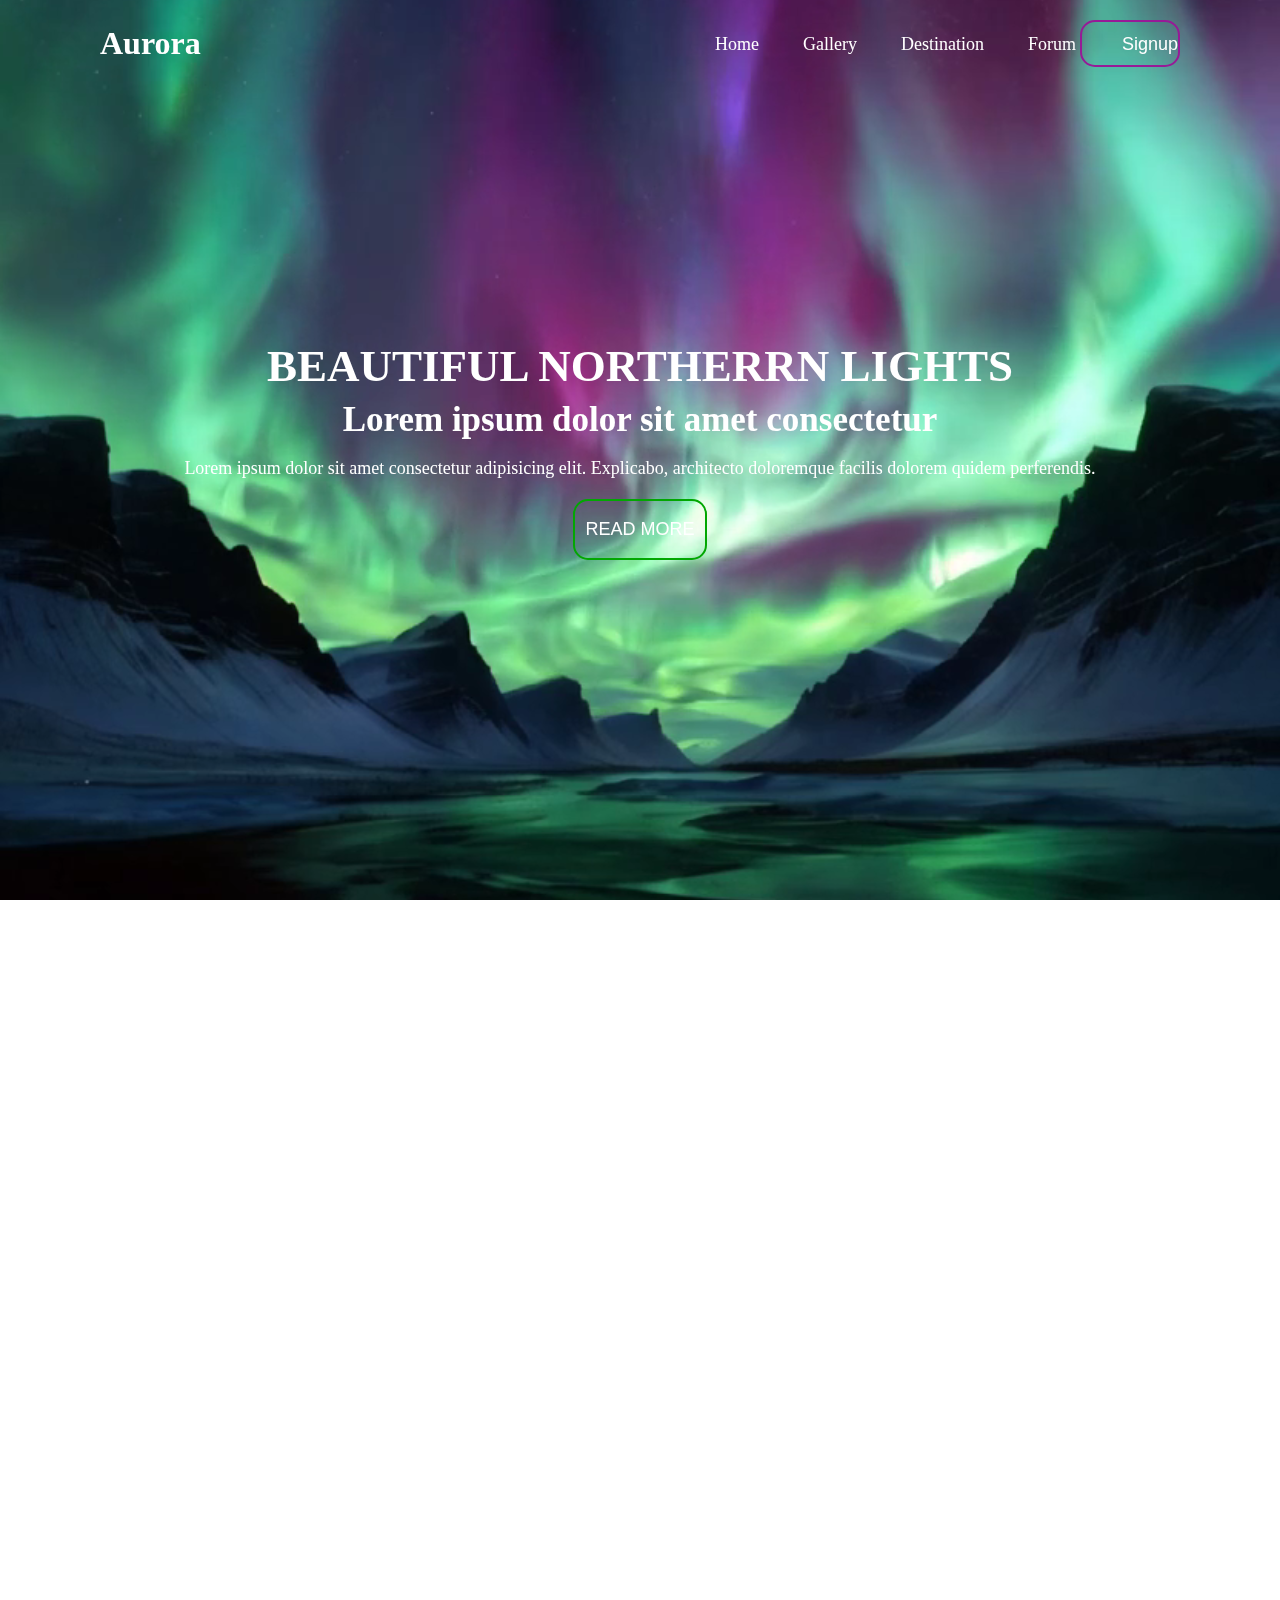
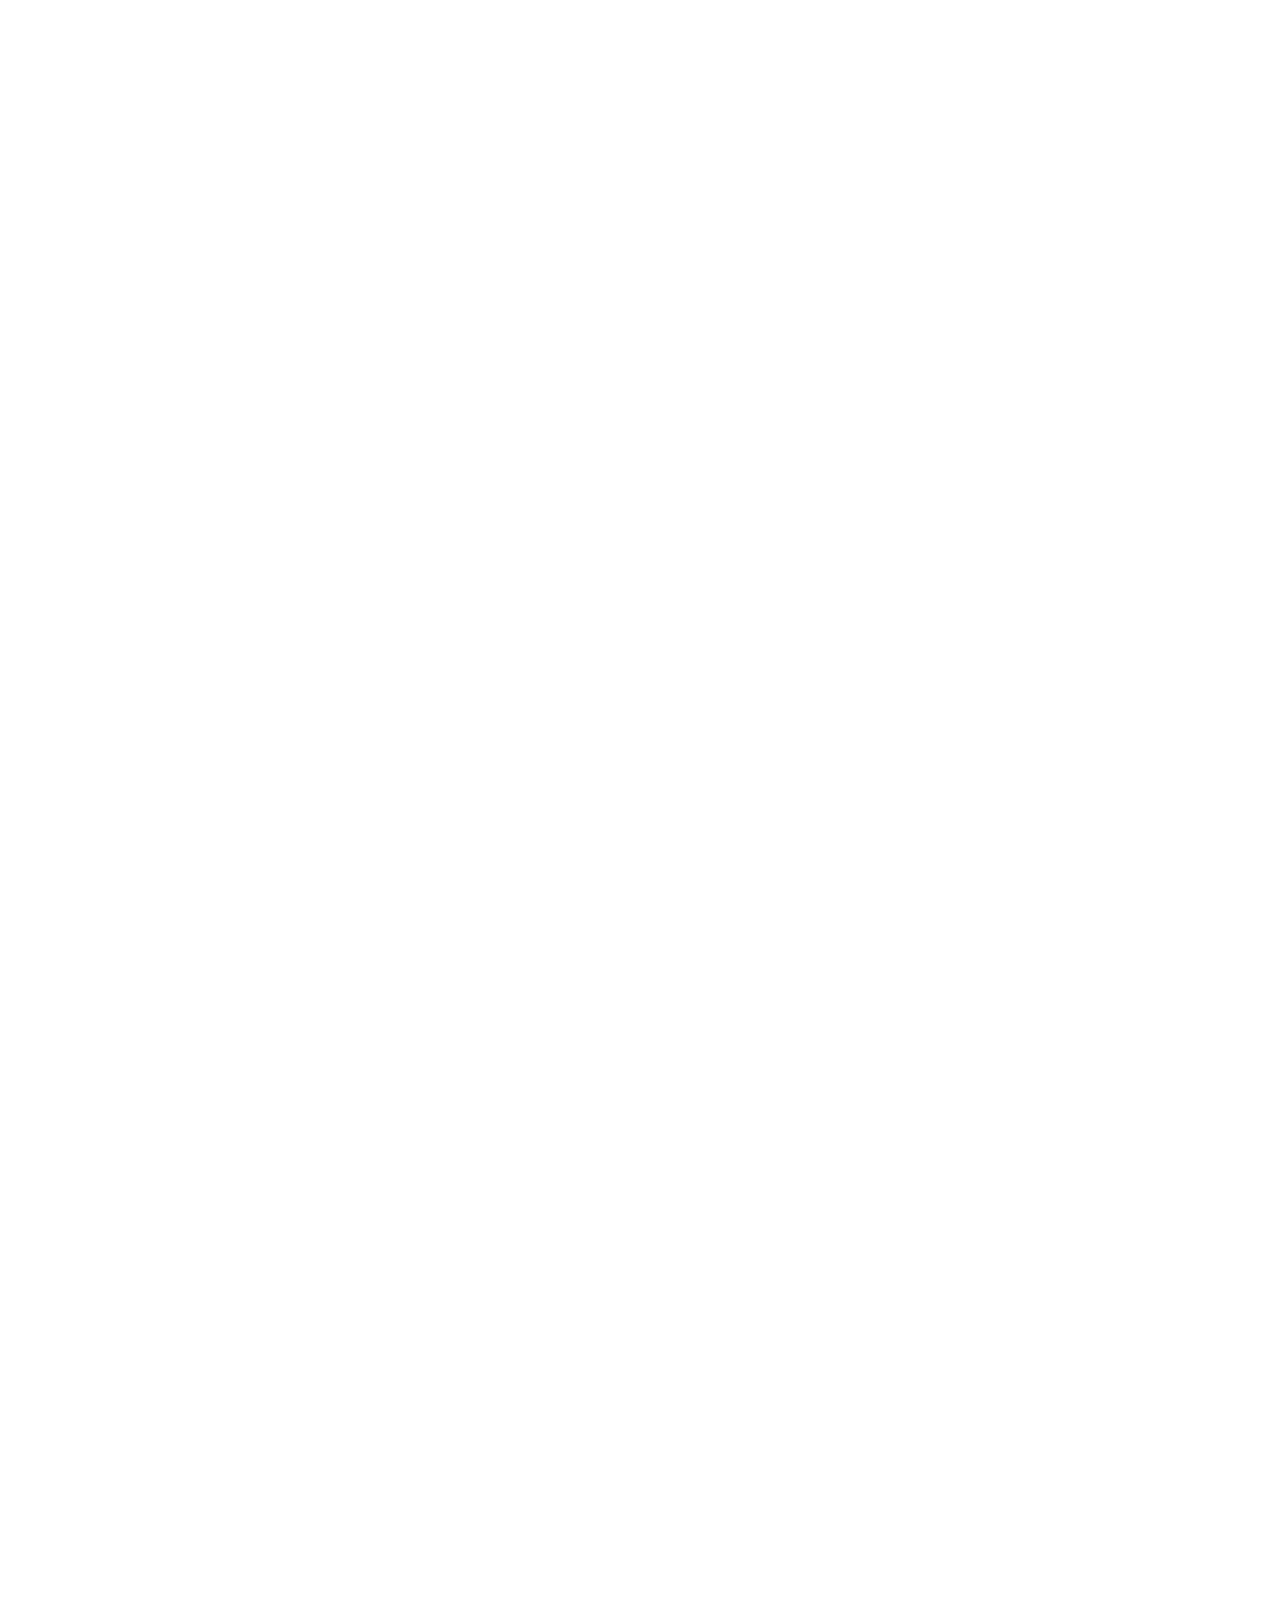
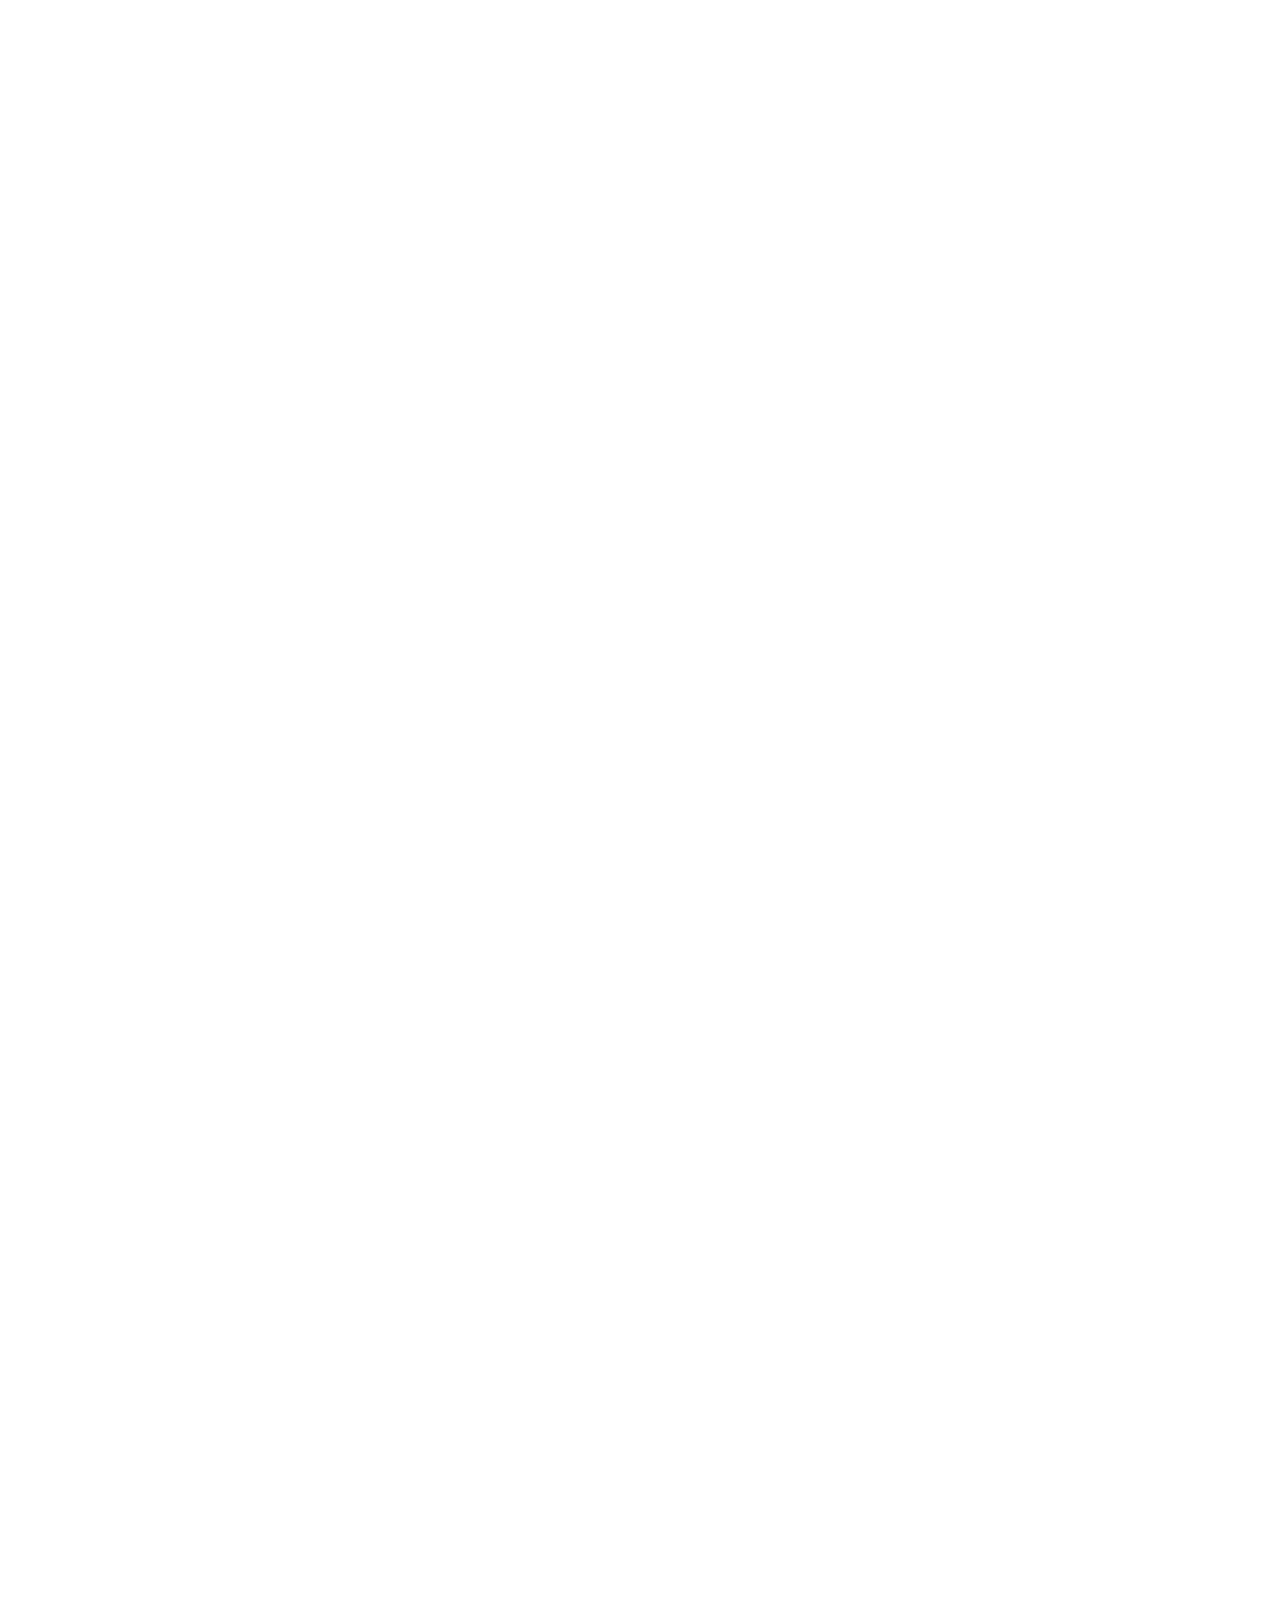
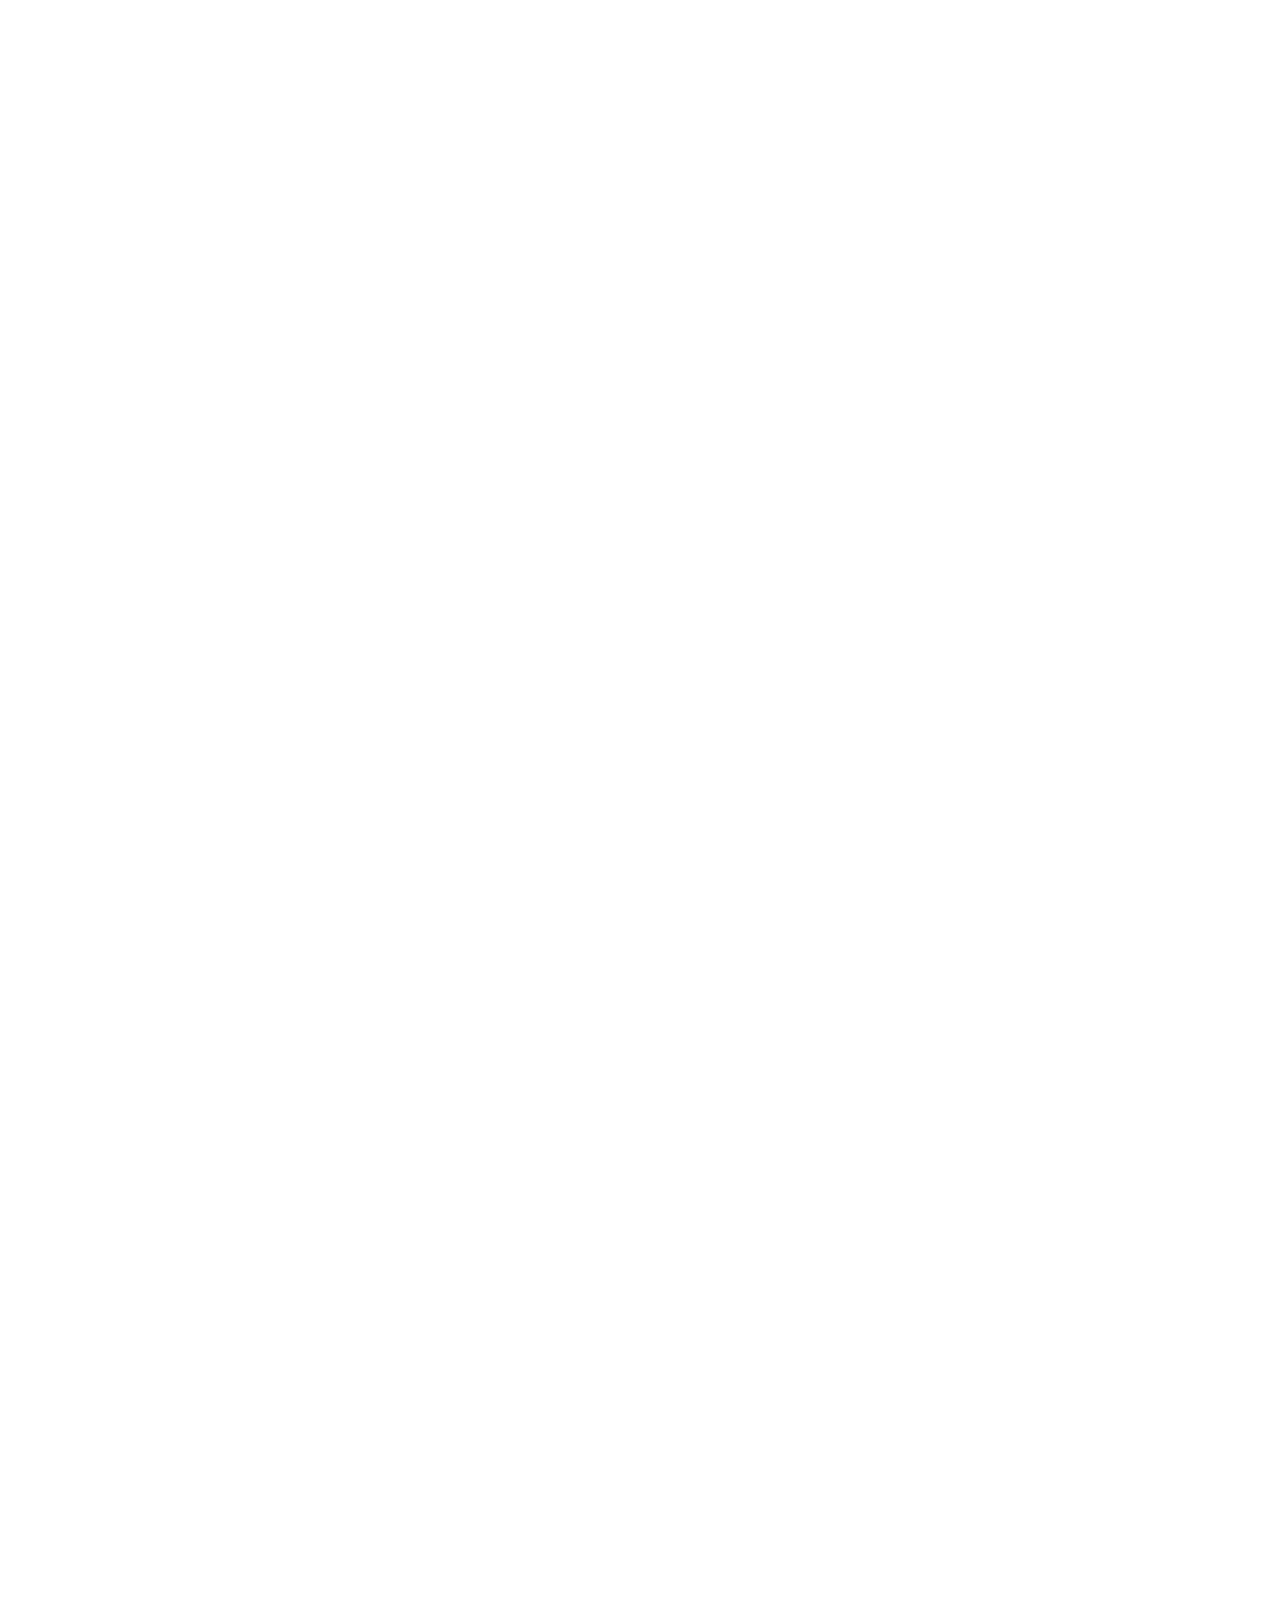
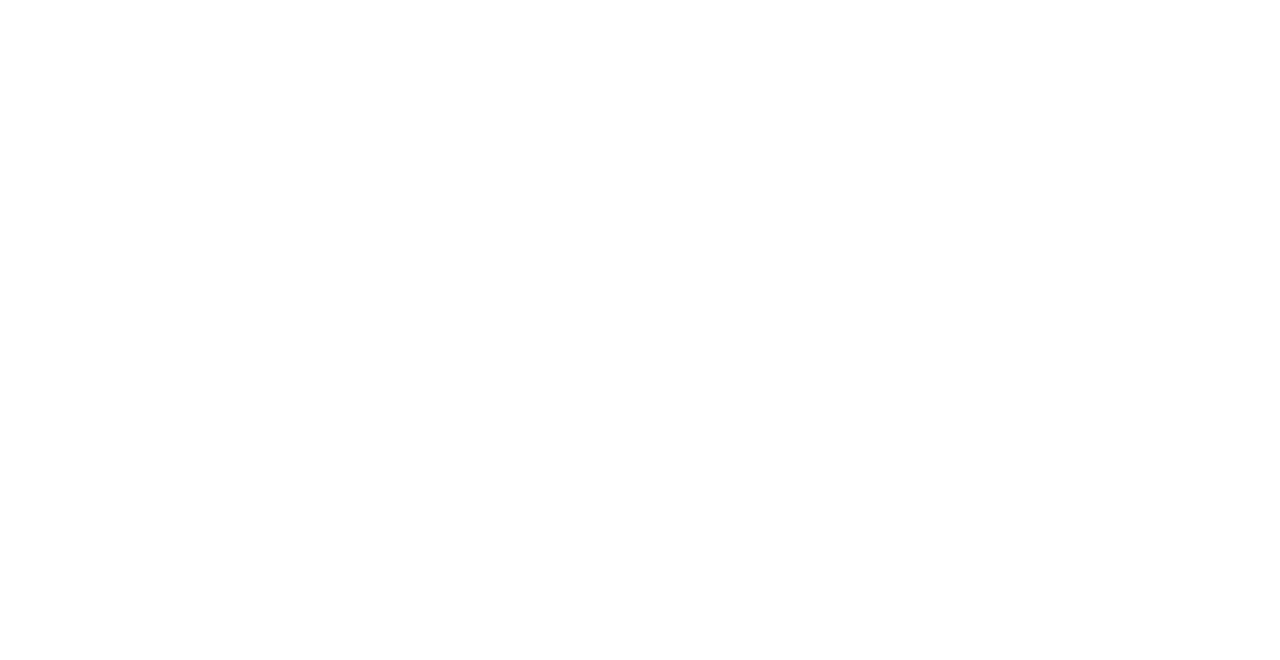
==== commit 1a76e2be: "started the database connectivity" ====
--- a/index.html
+++ b/index.html
@@ -58,7 +58,6 @@
         </div>
 
         <div class="allimg">
-
             <div data-aos="fade-up" class="imgbx">
                 <div class="imgs">
                     <img src="https://i.pinimg.com/564x/c2/f3/c0/c2f3c060c0d5109ed1b35e2b93ebc736.jpg" alt="">
--- a/style.css
+++ b/style.css
@@ -118,7 +118,7 @@
 #home .container .content button {
     padding: 18px 10px;
     border-radius: 15px;
-    font-size: 20px;
+    font-size: 18px;
     color: #fff;
     margin-top: 10px;
     font-weight: 700px;
@@ -127,8 +127,9 @@
 }
 
 #home .container .content button:hover {
-    background: rgb(53, 216, 132);
-    box-shadow: 0 14px 18px 0 rgba(51, 206, 170, 0.2), 0 16px 20px 0 rgba(44, 208, 148, 0.19);
+    background: rgb(91, 217, 108);
+    background: linear-gradient(90deg, rgba(91, 217, 108, 1) 32%, rgba(115, 207, 226, 1) 100%);
+    box-shadow: 0 2px 24px 0 rgb(203, 75, 207), 0 6px 16px 0 rgb(213, 75, 223);
 }
 
 /* gallery */
@@ -152,6 +153,10 @@
     width: 60vh;
     height: 60vh;
     border-radius: 20%;
+}
+
+#gallery .imgBx img:hover{
+    box-shadow: 0 2px 24px 0 rgba(203, 75, 207, 0.229), 0 6px 16px 0 rgba(213, 75, 223, 0.234);
 }
 
 /* gallery2 */
@@ -227,11 +232,21 @@
 }
 
 #galleryy .allimg .contentbx button {
-    padding: 12px 10px;
-    font-size: 16px;
+    padding: 16px 10px;
+    width: 150px;
+    font-size: 15px;
     color: #fff;
     background: black;
     border-radius: 8px;
+}
+
+#galleryy .allimg .contentbx button:hover {
+    color: black;
+    font-weight: 600;
+    font-size: 16px;
+    background: rgb(91, 217, 108);
+    background: linear-gradient(90deg, rgba(91, 217, 108, 1) 32%, rgba(115, 207, 226, 1) 100%);
+    box-shadow: 0 2px 24px 0 rgb(203, 75, 207), 0 6px 16px 0 rgb(213, 75, 223);
 }
 
 /* destination */
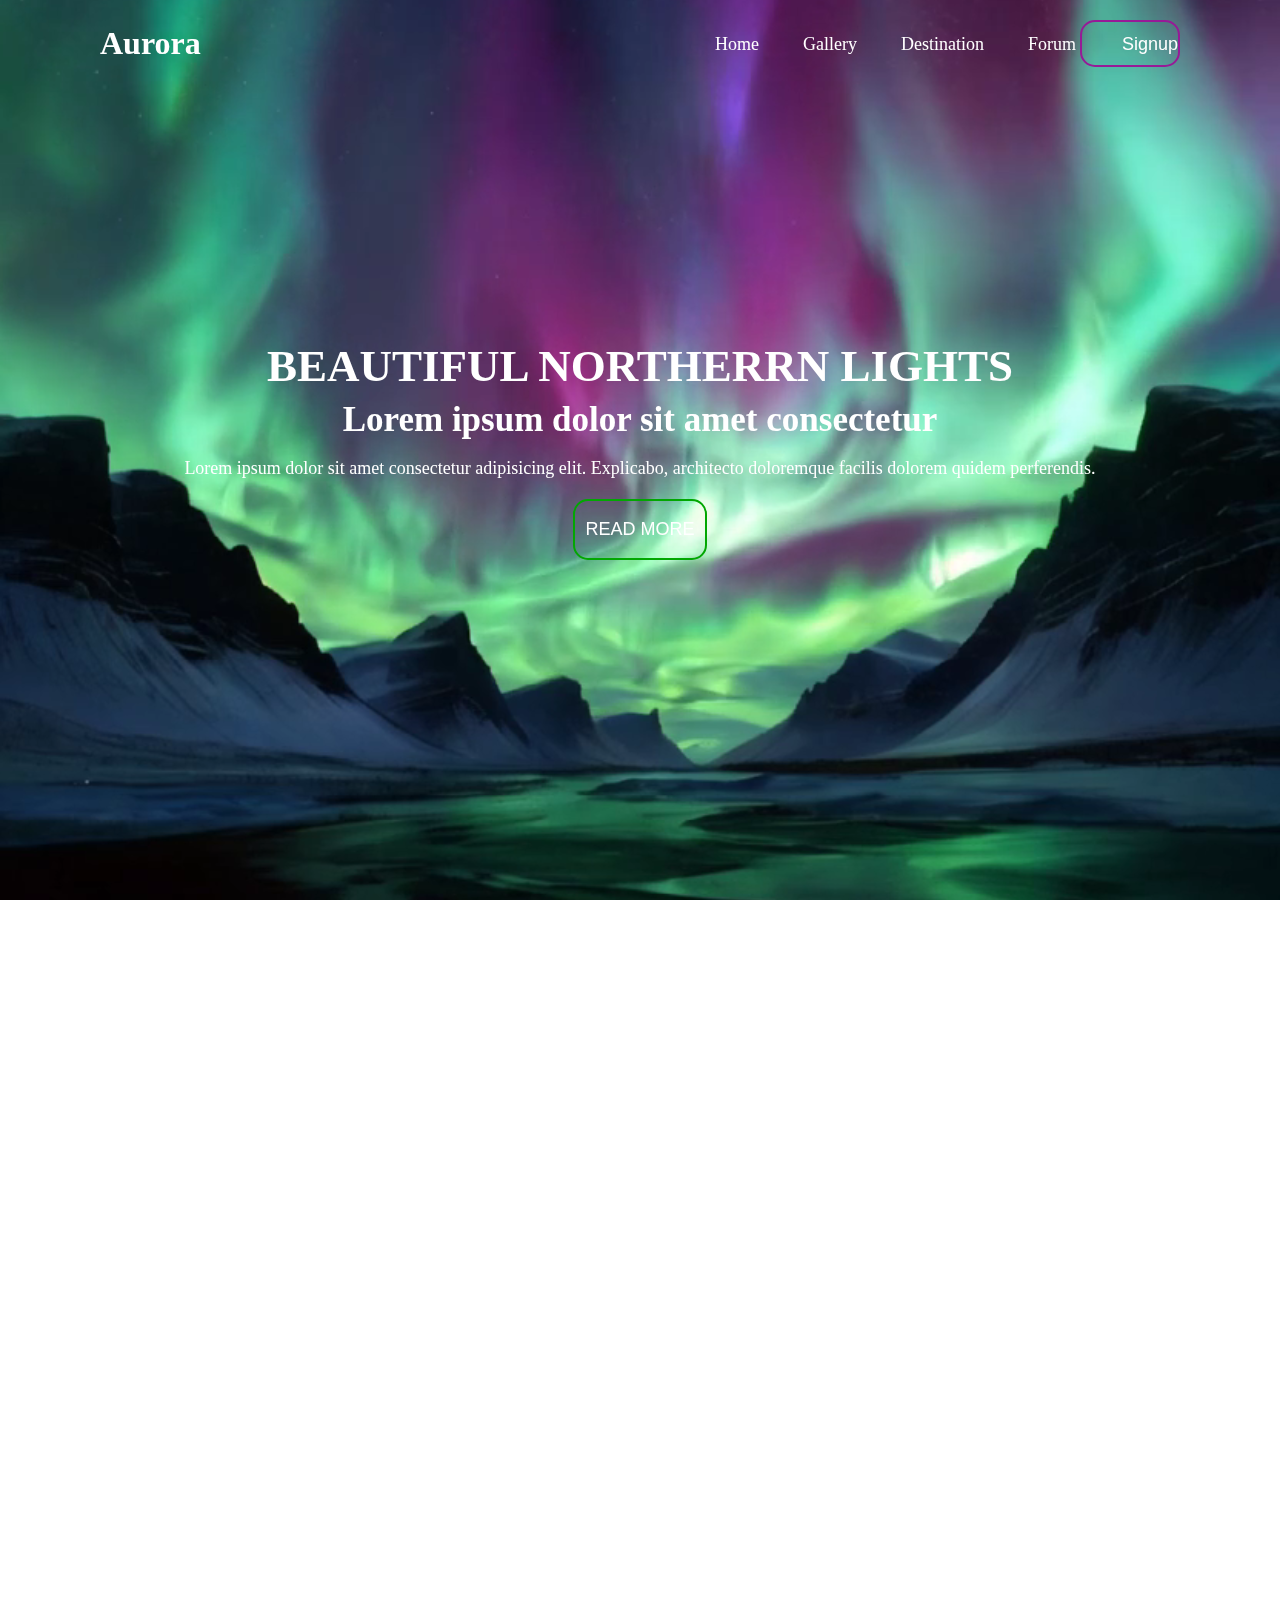
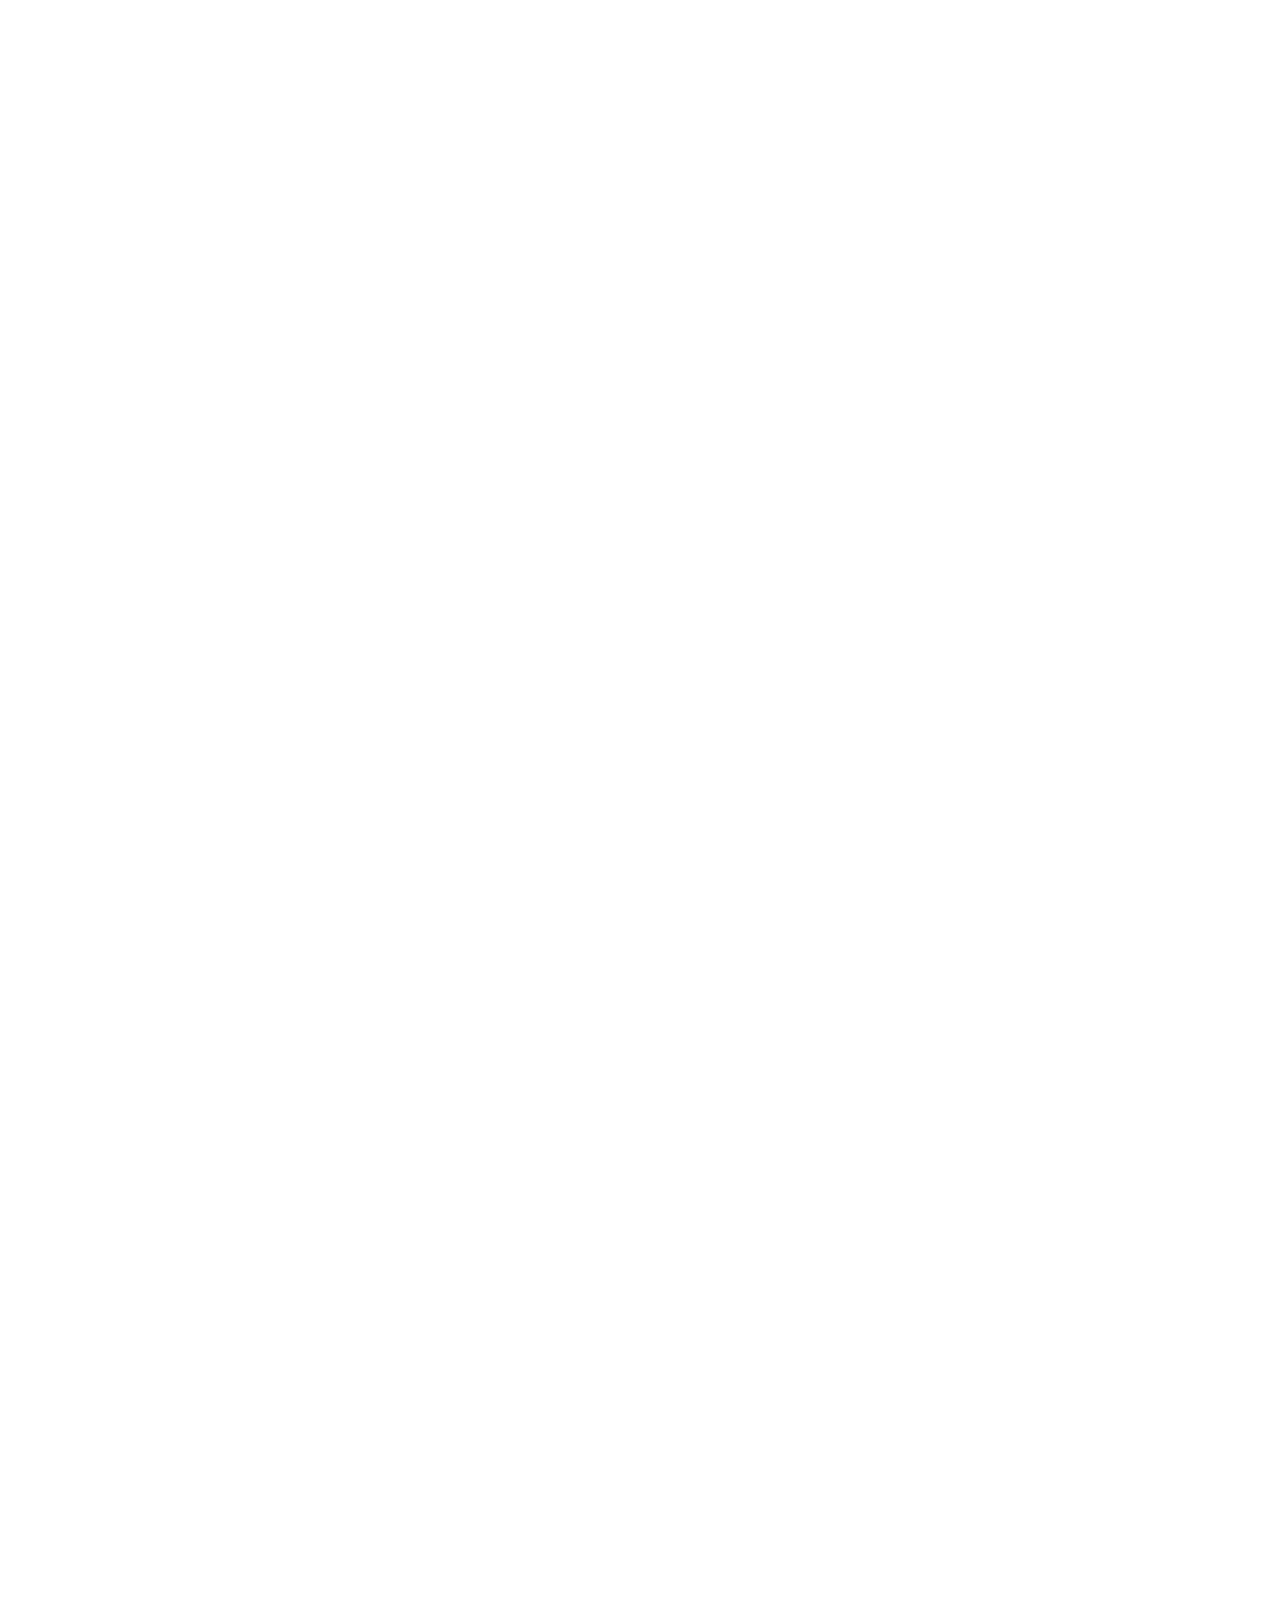
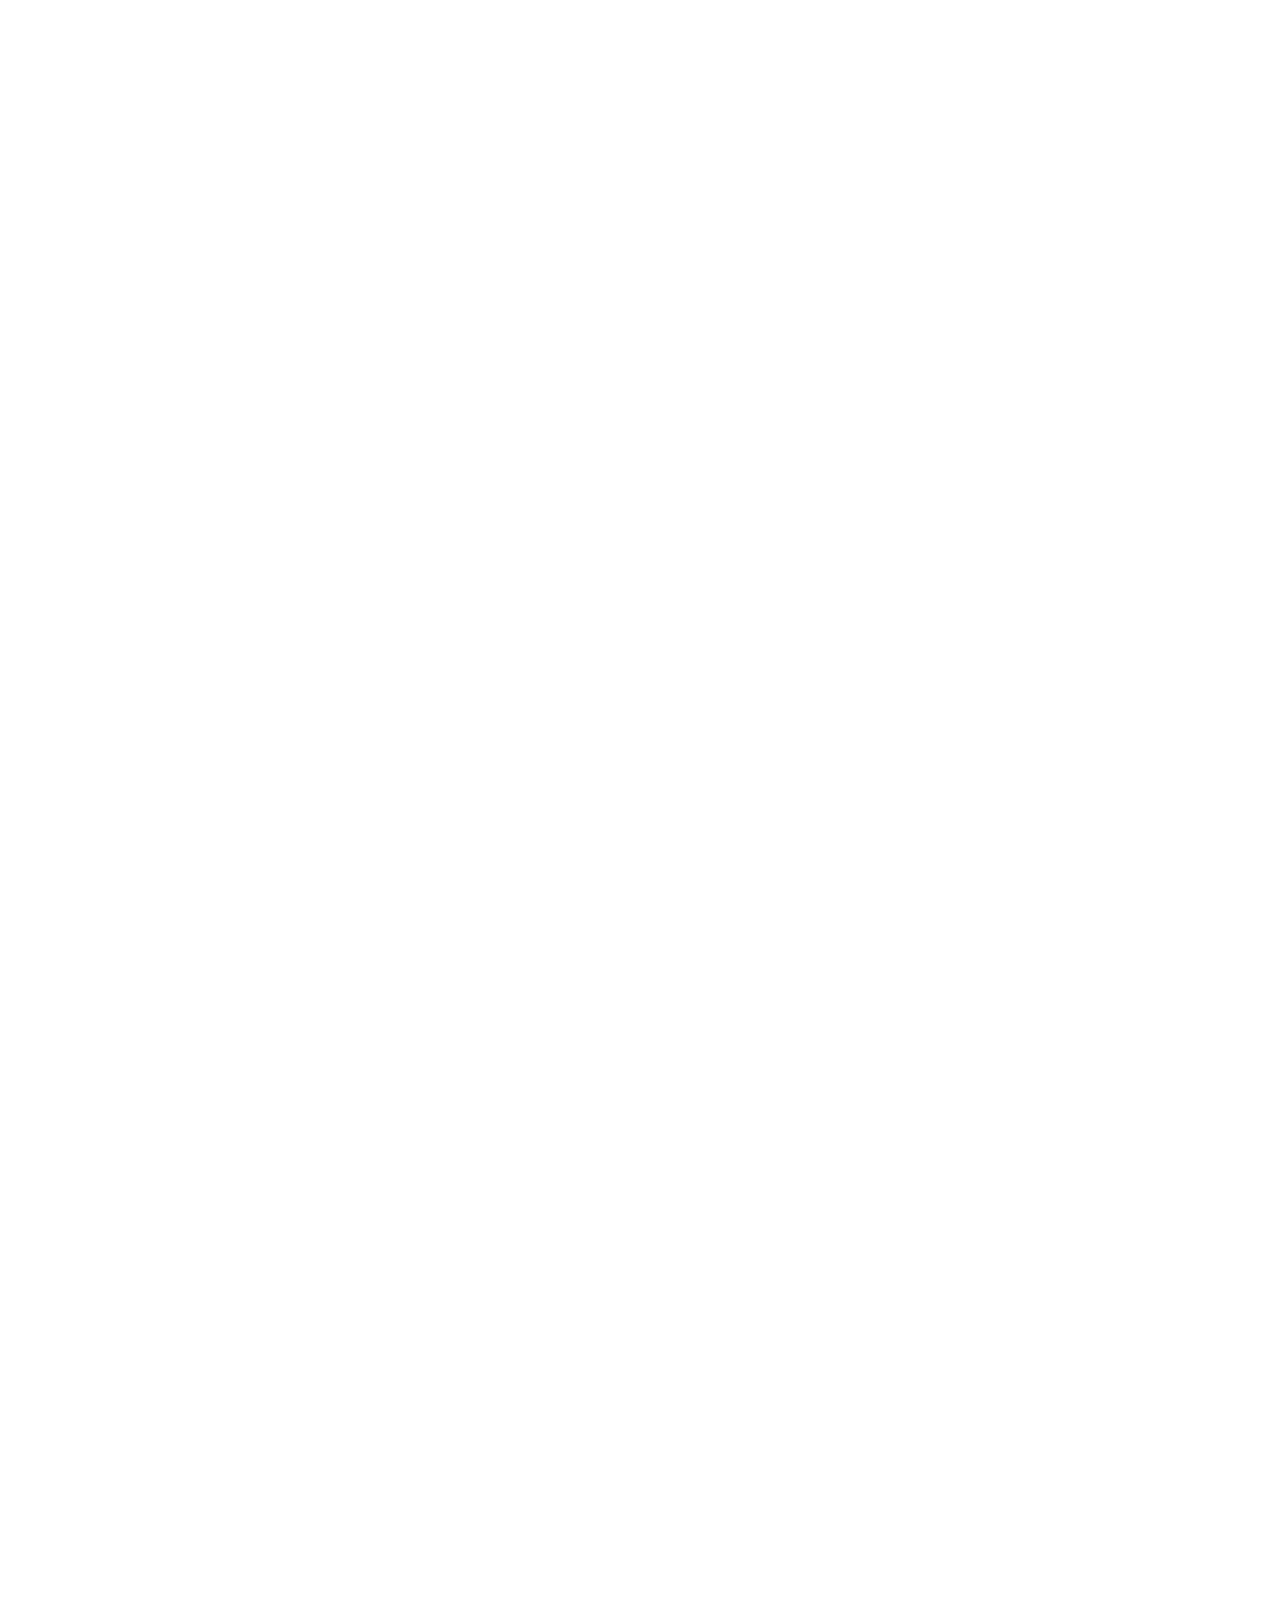
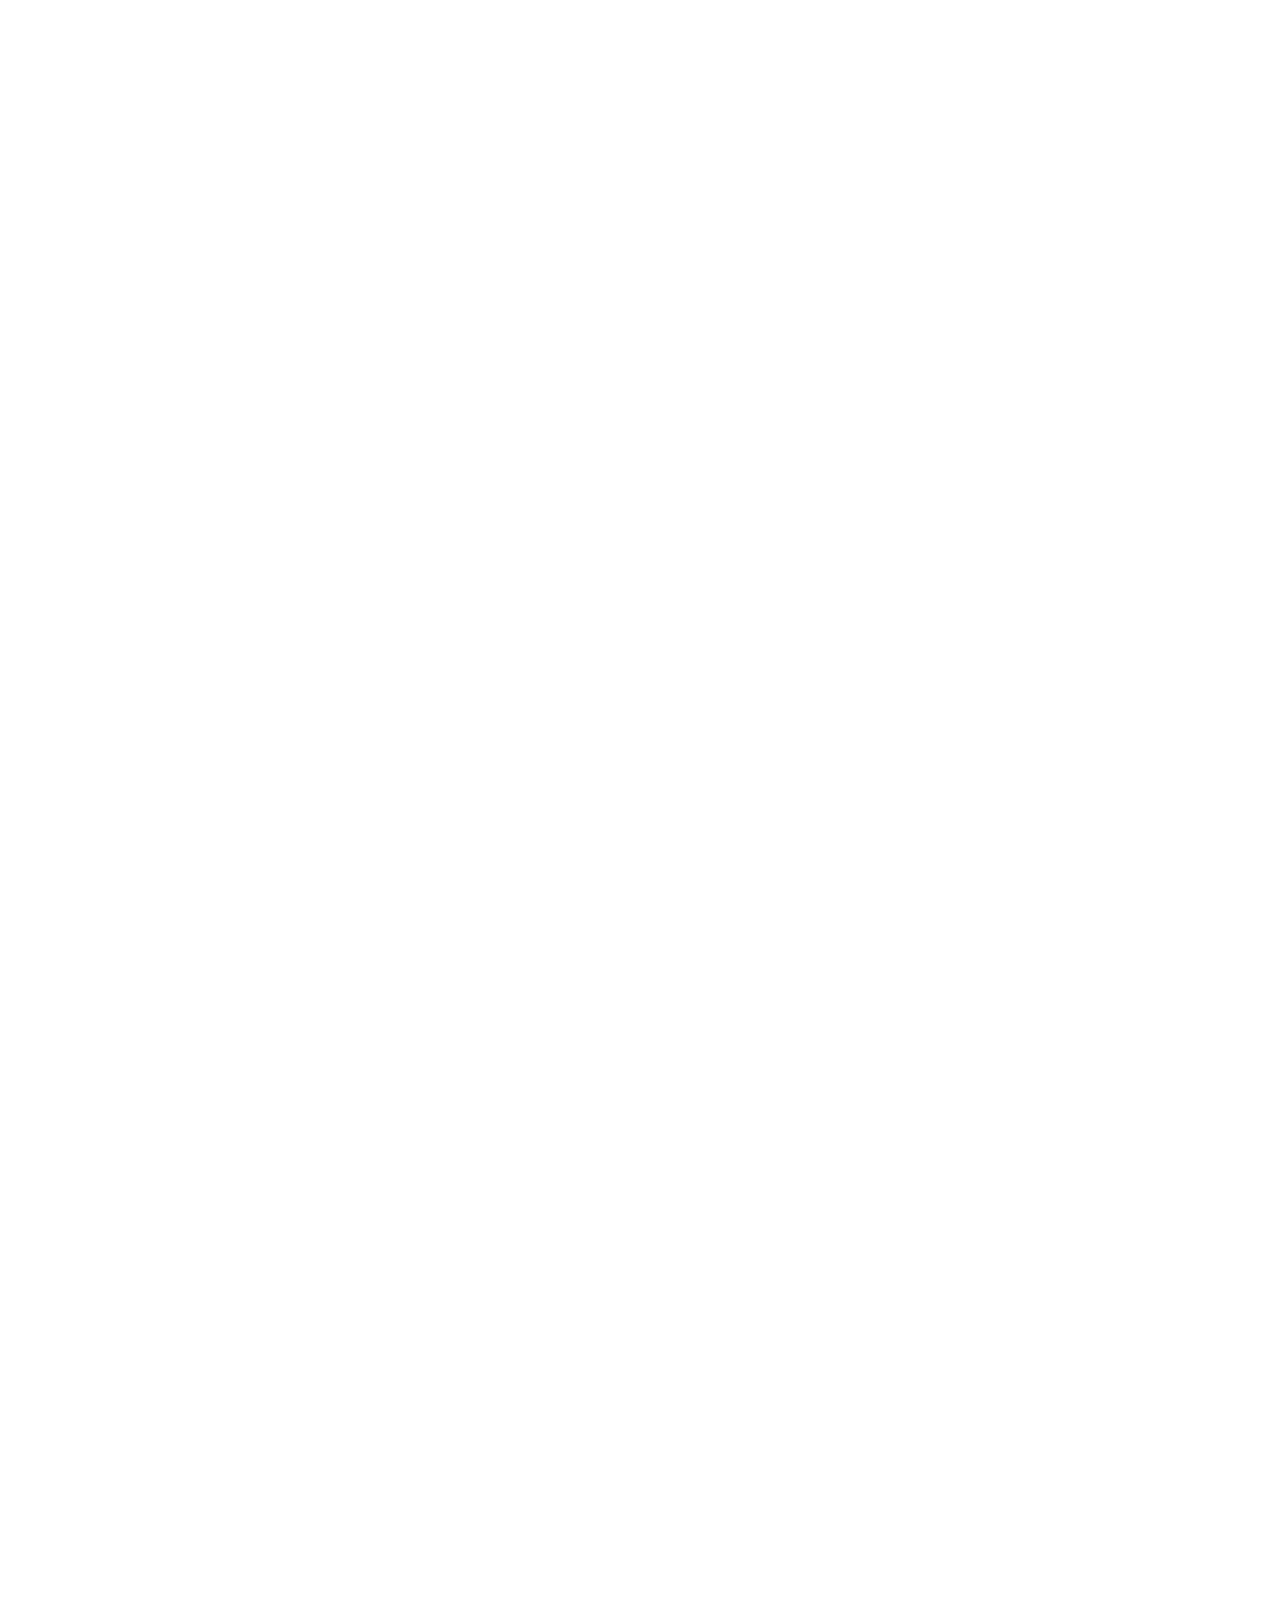
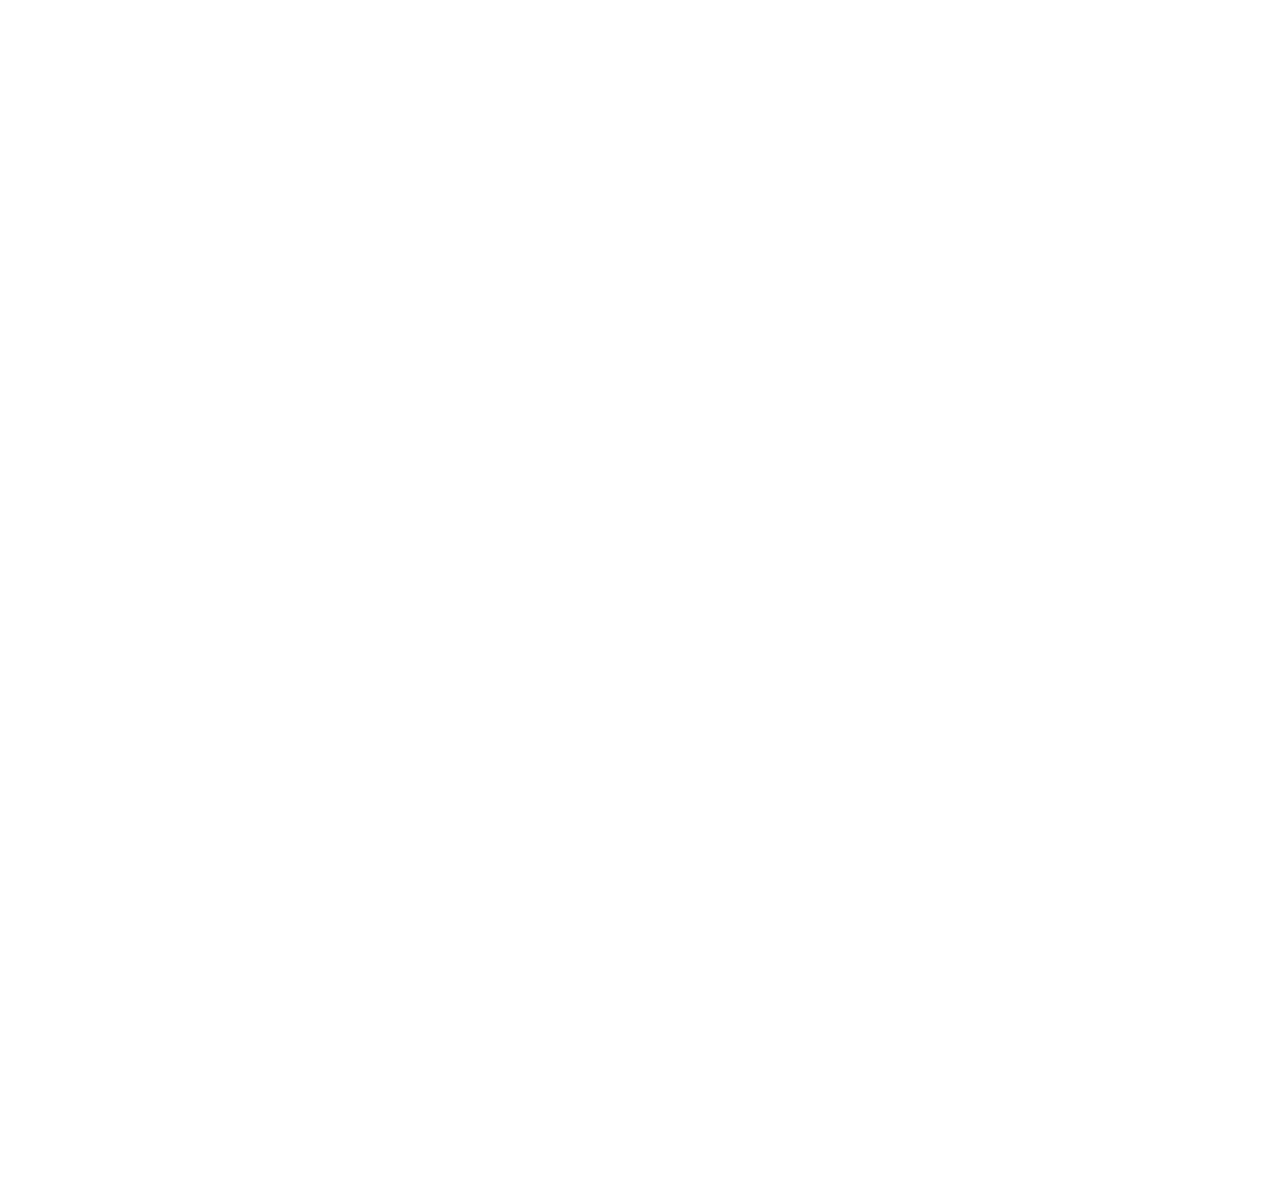
==== commit b769b636: "started forum page" ====
--- a/index.html
+++ b/index.html
@@ -4,7 +4,7 @@
 <head>
     <meta charset="UTF-8">
     <meta name="viewport" content="width=device-width, initial-scale=1.0">
-    <link rel="stylesheet" href="style.css">
+     <link rel="stylesheet" href="style.css">
     <link rel="stylesheet" href="https://unpkg.com/aos@next/dist/aos.css" />
     <title>Aurora</title>
 </head>
@@ -18,9 +18,8 @@
             <a href="#galleryy">Gallery</a>
             <a href="#destinationn">Destination</a>
             <a href="#forum">Forum</a>
-            <button><a href="#signup">Signup</a></button>
+            <button><a href="./registration.html">Signup</a></button>
         </nav>
-
     </header>
 
     <section id="home">
@@ -35,10 +34,36 @@
                 <h3>Lorem ipsum dolor sit amet consectetur</h3>
                 <p>Lorem ipsum dolor sit amet consectetur adipisicing elit. Explicabo, architecto doloremque facilis
                     dolorem quidem perferendis.</p>
-               <a href="./read.html"> <button>READ MORE</button></a>
-            </div>
-        </div>
-    </section>
+                <a href="./read.html"> <button>READ MORE</button></a>
+            </div>
+        </div>
+    </section>
+
+    <!-- <section id="home">
+        <div class="container">
+            <div class="content">
+                <h2>User Registration</h2>
+            </div>
+            <div class="form">
+                <form action="register.php" method="post">
+                    <label for="name">Name:</label>
+                    <input type="text" id="name" name="name" required><br><br>
+
+                    <label for="password">Password:</label>
+                    <input type="password" id="password" name="password" required><br><br>
+
+                    <label for="email">Email:</label>
+                    <input type="email" id="email" name="email" required><br><br>
+
+                    <label for="contact">Contact:</label>
+                    <input type="number" id="contact" name="contact" required><br><br>
+
+                    <button type="submit">Register</button>
+                    <p>Already have a account?<button><a href="login.html">Login</a></button></p>
+                </form>
+            </div>
+        </div>
+    </section> -->
 
     <section id="gallery">
         <div class="imgBx">
@@ -64,7 +89,7 @@
                 </div>
                 <div class="contentbx">
                     <h3>COUNTRIES</h3>
-                    <a href="./countries.html"><button>VIEW MORE</button></a>
+                    <a href="countries.php"><button>VIEW MORE</button></a>
                 </div>
             </div>
 
@@ -76,7 +101,7 @@
 
                     <h3>THEMES</h3>
 
-                    <a href="./themes.html"><button>VIEW MORE</button></a>
+                    <a href="/gallery/themes.html"><button>VIEW MORE</button></a>
                 </div>
             </div>
 
@@ -88,7 +113,7 @@
 
                     <h3>AI IMAGES</h3>
 
-                    <a href="./ai.html"><button>VIEW MORE</button></a>
+                    <a href="/gallery/ai.html"><button>VIEW MORE</button></a>
                 </div>
             </div>
         </div>
@@ -102,7 +127,8 @@
 
         <div class="head">
             <h2 data-aos="fade-up">Where Is The Best Place To See The Northern Lights?</h2>
-            <p data-aos="fade-up">There's a list of 5 Best Places to see the Northern Lights - Aurora Borealis that will help you make your
+            <p data-aos="fade-up">There's a list of 5 Best Places to see the Northern Lights - Aurora Borealis that will
+                help you make your
                 travel plans easily and cross the Northern Lights off your bucket list. Lorem ipsum dolor, sit amet
                 consectetur adipisicing elit. Autem, beatae quaerat hic accusamus minus laboriosam officiis vitae
                 excepturi. </p>
@@ -110,7 +136,8 @@
 
         <div class="places">
             <div class="placeimg">
-                <img data-aos="fade-up" src="https://www.travelandleisure.com/thmb/qY9UFueEJelAAecTA3X2E224N9Y=/750x0/filters:no_upscale():max_bytes(150000):strip_icc():format(webp)/fairbanks-alaska-23bc91e78bb8441b943381178798b109.jpg"
+                <img data-aos="fade-up"
+                    src="https://www.travelandleisure.com/thmb/qY9UFueEJelAAecTA3X2E224N9Y=/750x0/filters:no_upscale():max_bytes(150000):strip_icc():format(webp)/fairbanks-alaska-23bc91e78bb8441b943381178798b109.jpg"
                     alt="">
             </div>
             <div data-aos="fade-up" class="placecontent">
@@ -214,10 +241,6 @@
             </div>
         </div>
 
-
-
-
-
         <div class="places">
             <div class="placeimg">
                 <img data-aos="fade-up" src="https://www.holidify.com/blog/wp-content/uploads/2017/04/8.jpg" alt="">
@@ -246,11 +269,18 @@
 
 
     <section id="forum" >
-        <div class="head">
-          
-        </div>
-
-    </section>
+        <div class="newimg">
+            <img data-aos="fade-up" src="https://i.pinimg.com/564x/0a/6c/cb/0a6ccb18230a03e1ab4840b6aecda08c.jpg"
+            alt="">
+        <img data-aos="fade-up" src="https://i.pinimg.com/736x/b5/e9/05/b5e905eff4a8059d7cc7d7bb9298a1c9.jpg"
+            alt="">
+        <img data-aos="fade-up" src="https://i.pinimg.com/564x/75/1f/00/751f00a5eb42c818b0964c959bd40cc4.jpg"
+            alt="">
+
+        </div>
+    </section>
+
+
 
     <script src="https://unpkg.com/aos@next/dist/aos.js"></script>
     <script>
--- a/style.css
+++ b/style.css
@@ -43,6 +43,13 @@
     font-weight: 700px;
     border: 2px solid rgb(151, 26, 151);
     background: transparent;
+}
+
+.header .navbar button:hover {
+    background: rgb(91, 217, 108);
+    background: linear-gradient(90deg, rgba(91, 217, 108, 1) 32%, rgba(115, 207, 226, 1) 100%);
+    box-shadow: 0 2px 24px 0 rgb(203, 75, 207), 0 6px 16px 0 rgb(213, 75, 223);
+    
 }
 
 .header .navbar a::before {
@@ -132,6 +139,26 @@
     box-shadow: 0 2px 24px 0 rgb(203, 75, 207), 0 6px 16px 0 rgb(213, 75, 223);
 }
 
+/* signup */
+#signup{
+    position: relative;
+    min-height: 60vh;
+    padding: 80px 100px;
+}
+
+#signup .container{
+    display: flex;
+    justify-content: center;
+    align-items: center;
+}
+
+#signup .container .content{
+    display: flex;
+    flex-direction: column;
+    justify-content: center;
+    align-items: center;
+}
+
 /* gallery */
 
 #gallery {
@@ -335,19 +362,28 @@
 
 /* forum */
 
-/* #forum{
-    position: relative;
-    min-height: 100vh;
-    padding: 80px 100px;
-    background-image: url('https://encrypted-tbn0.gstatic.com/images?q=tbn:ANd9GcTy-2JZ3DIUsOsrvQeaCsqGlDfc5BOa3HpWXw&usqp=CAU');
-}
-
-#forum .content{
-    display: flex;
-    justify-content: center;
-    align-items: center;
-}
-
-#forum .head h2{
-    color: #fff;
-} */+ 
+#forum{
+    position: relative;
+    min-height: 60vh;
+    padding: 80px 100px;
+    background-image: url('https://encrypted-tbn0.gstatic.com/images?q=tbn:ANd9GcTy-2JZ3DIUsOsrvQeaCsqGlDfc5BOa3HpWXw&usqp=CAU');  
+}
+
+#forum .newimg {
+    display: flex;
+    flex-direction: row;
+    justify-content: center;
+    align-items: center;
+    gap: 25px;
+}
+
+#forum .newimg img {
+    width: 60vh;
+    height: 10vh;
+    border-radius: 20%;
+}
+
+#forum .newimg img:hover{
+    box-shadow: 0 2px 24px 0 rgba(203, 75, 207, 0.229), 0 6px 16px 0 rgba(213, 75, 223, 0.234);
+} 
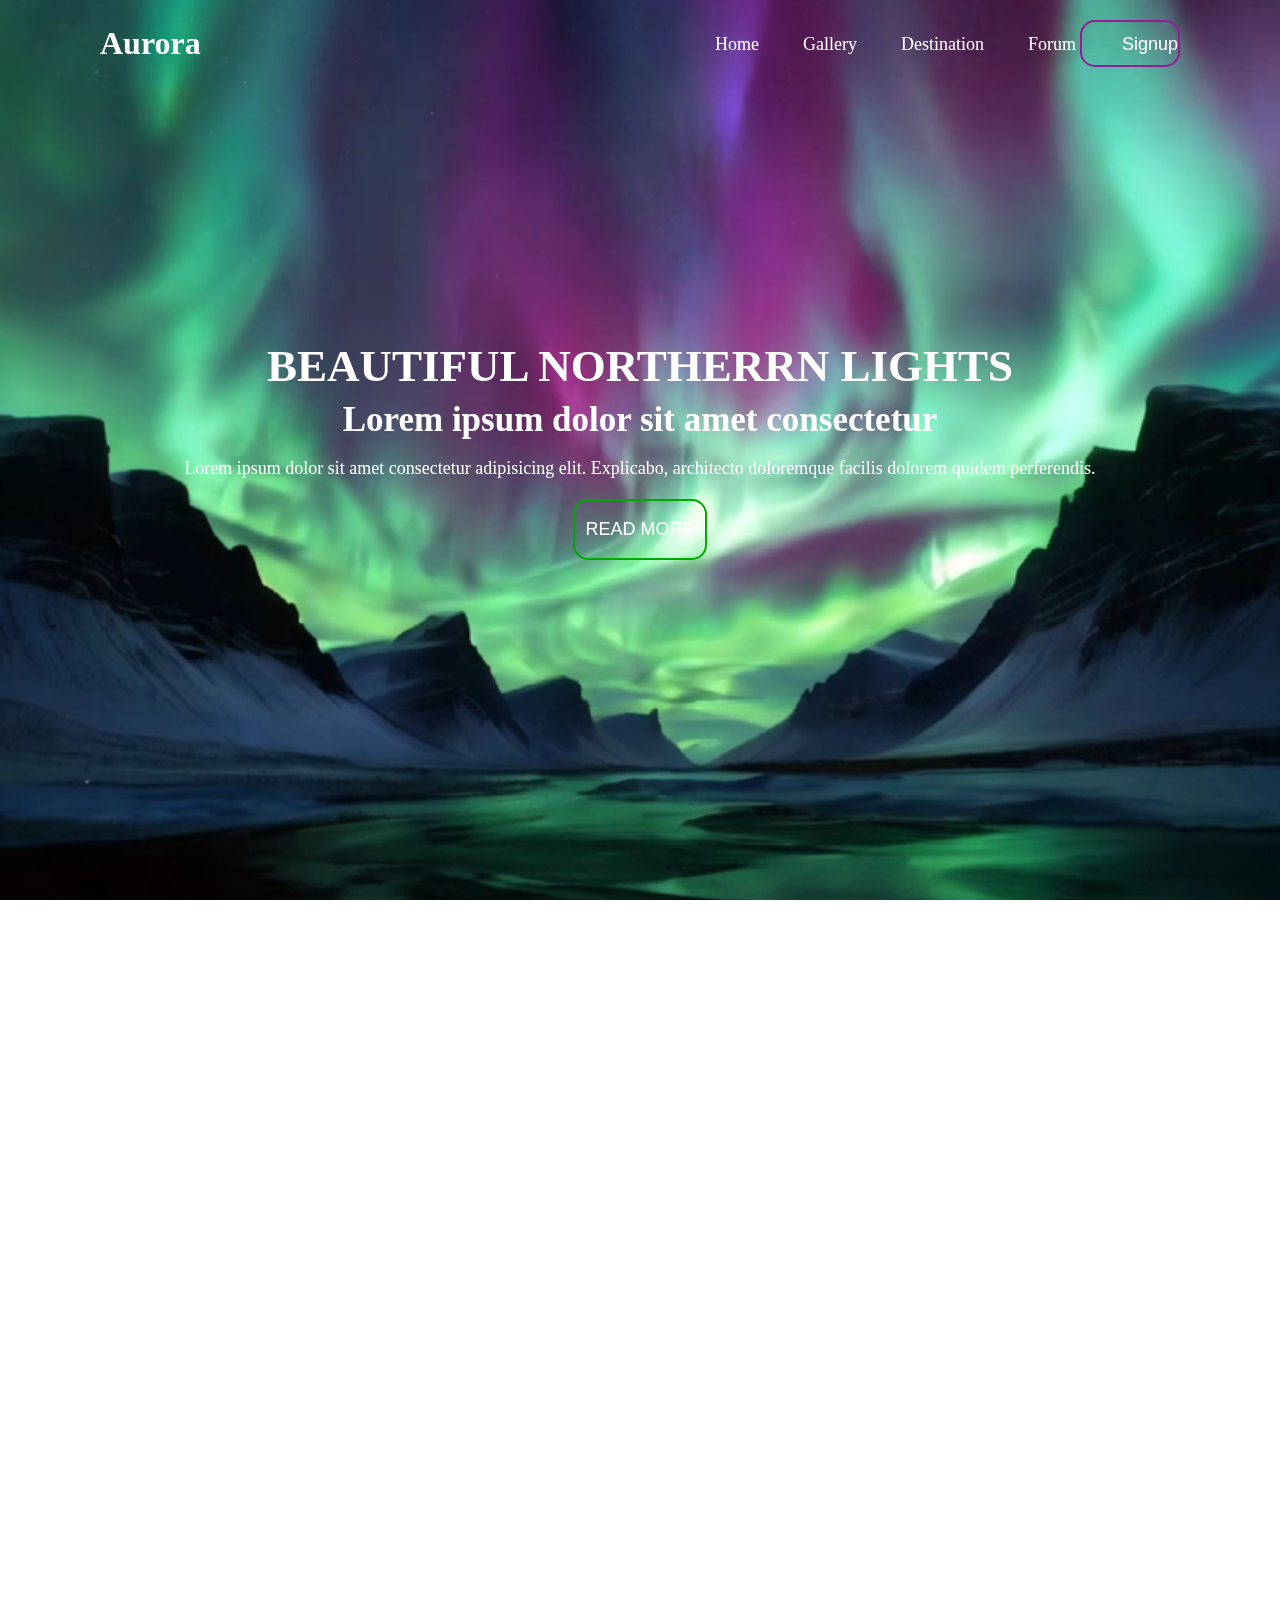
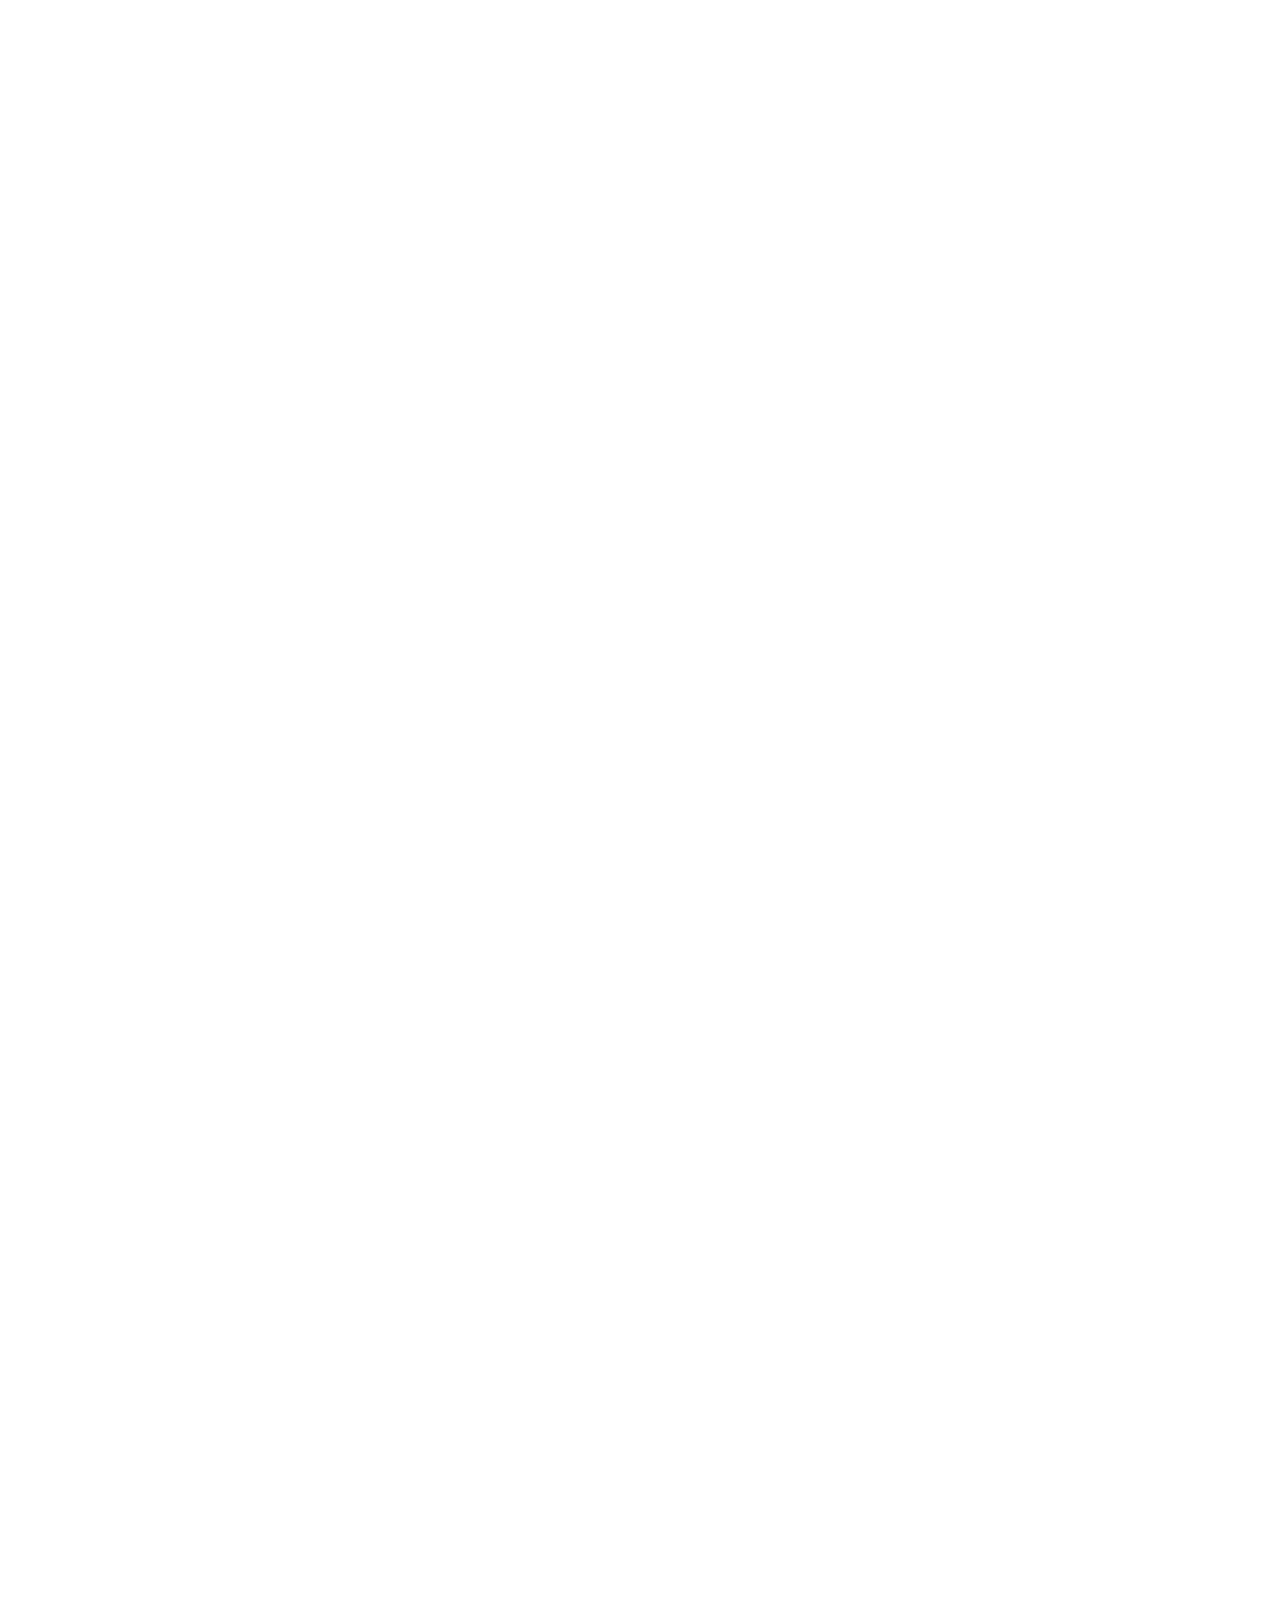
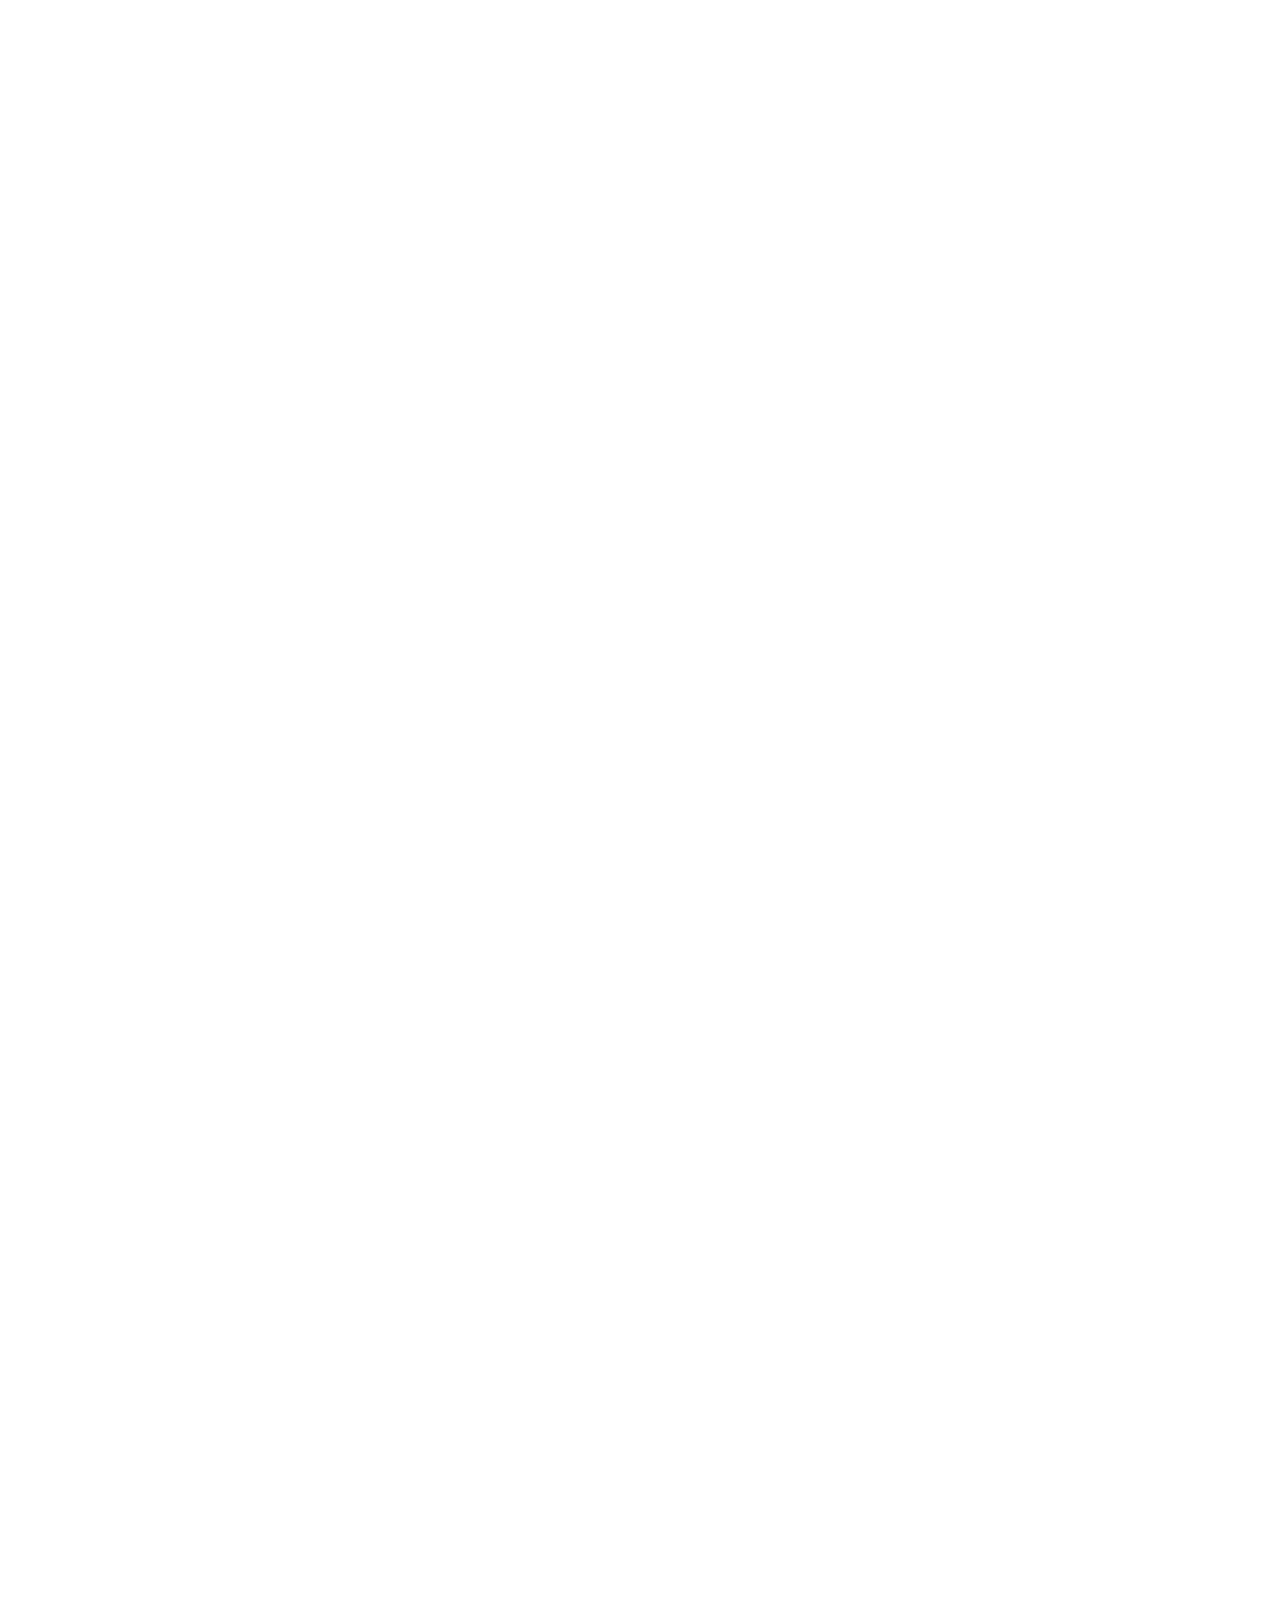
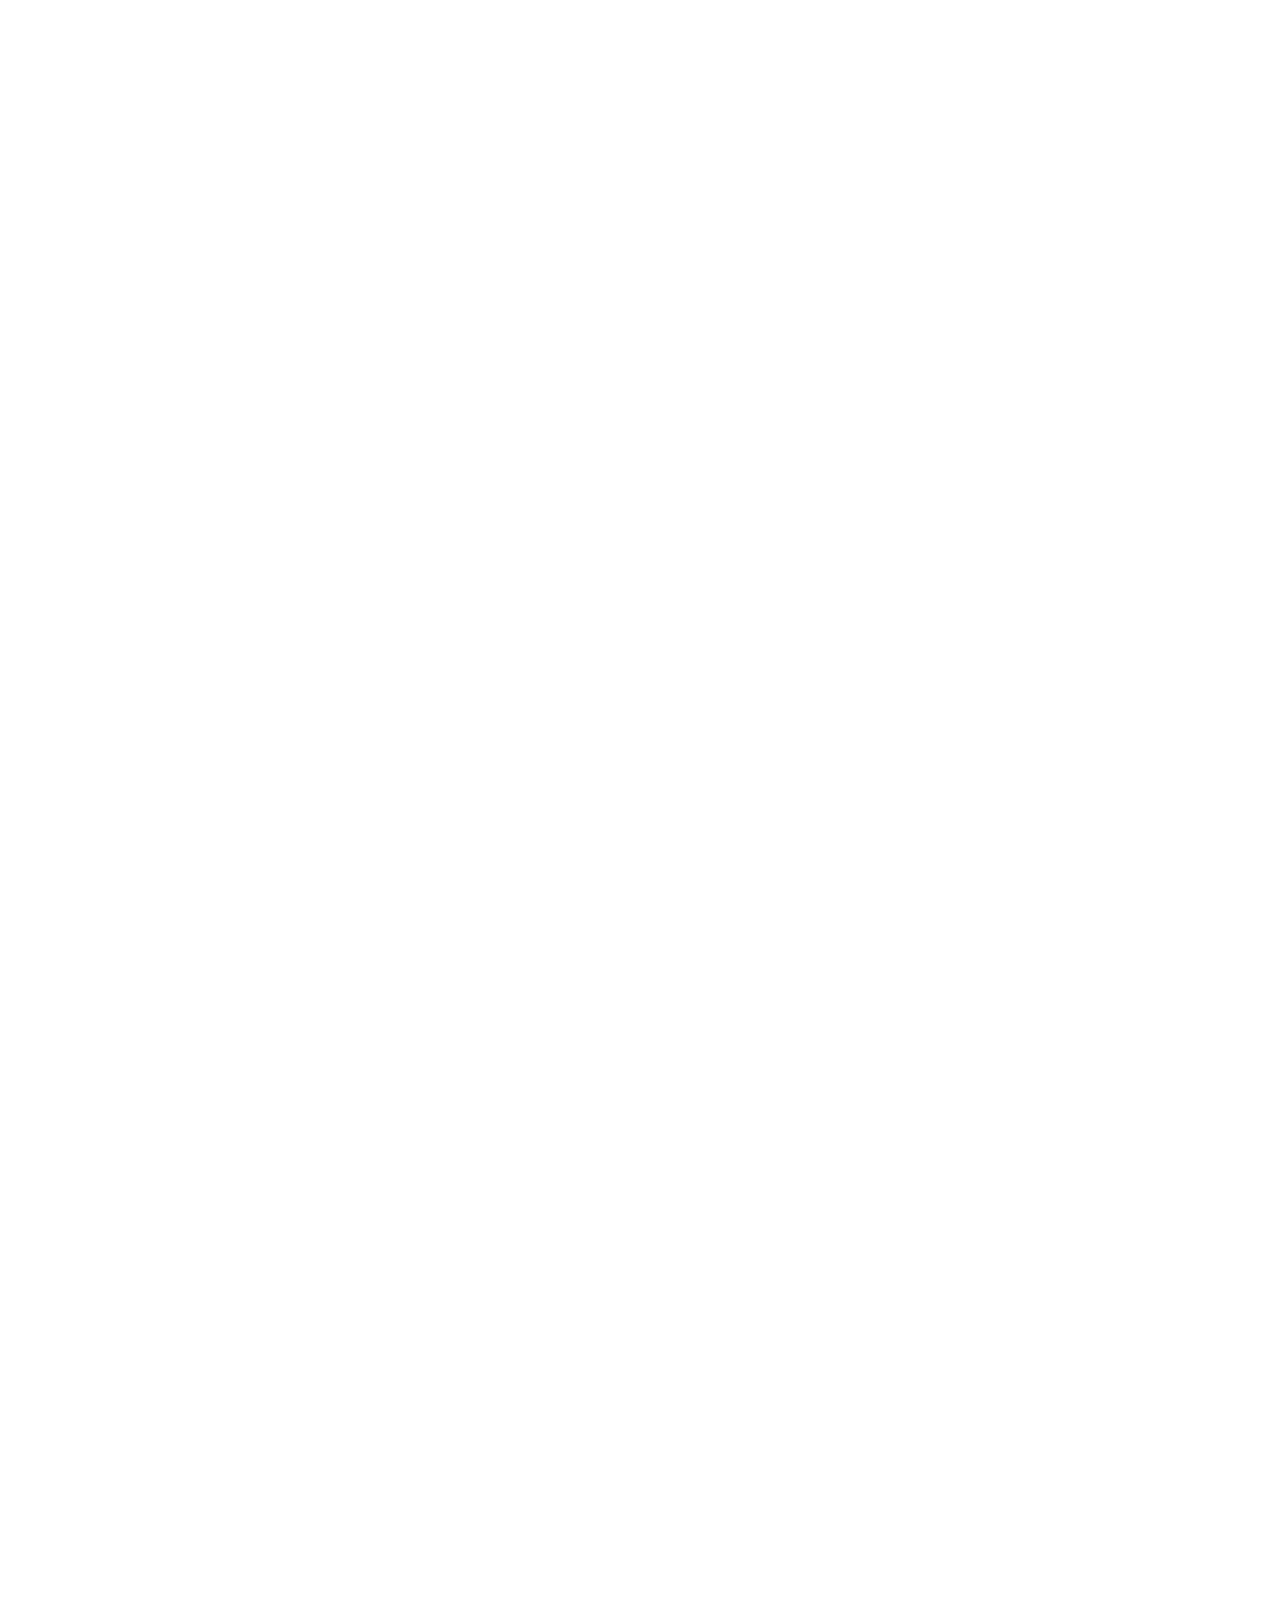
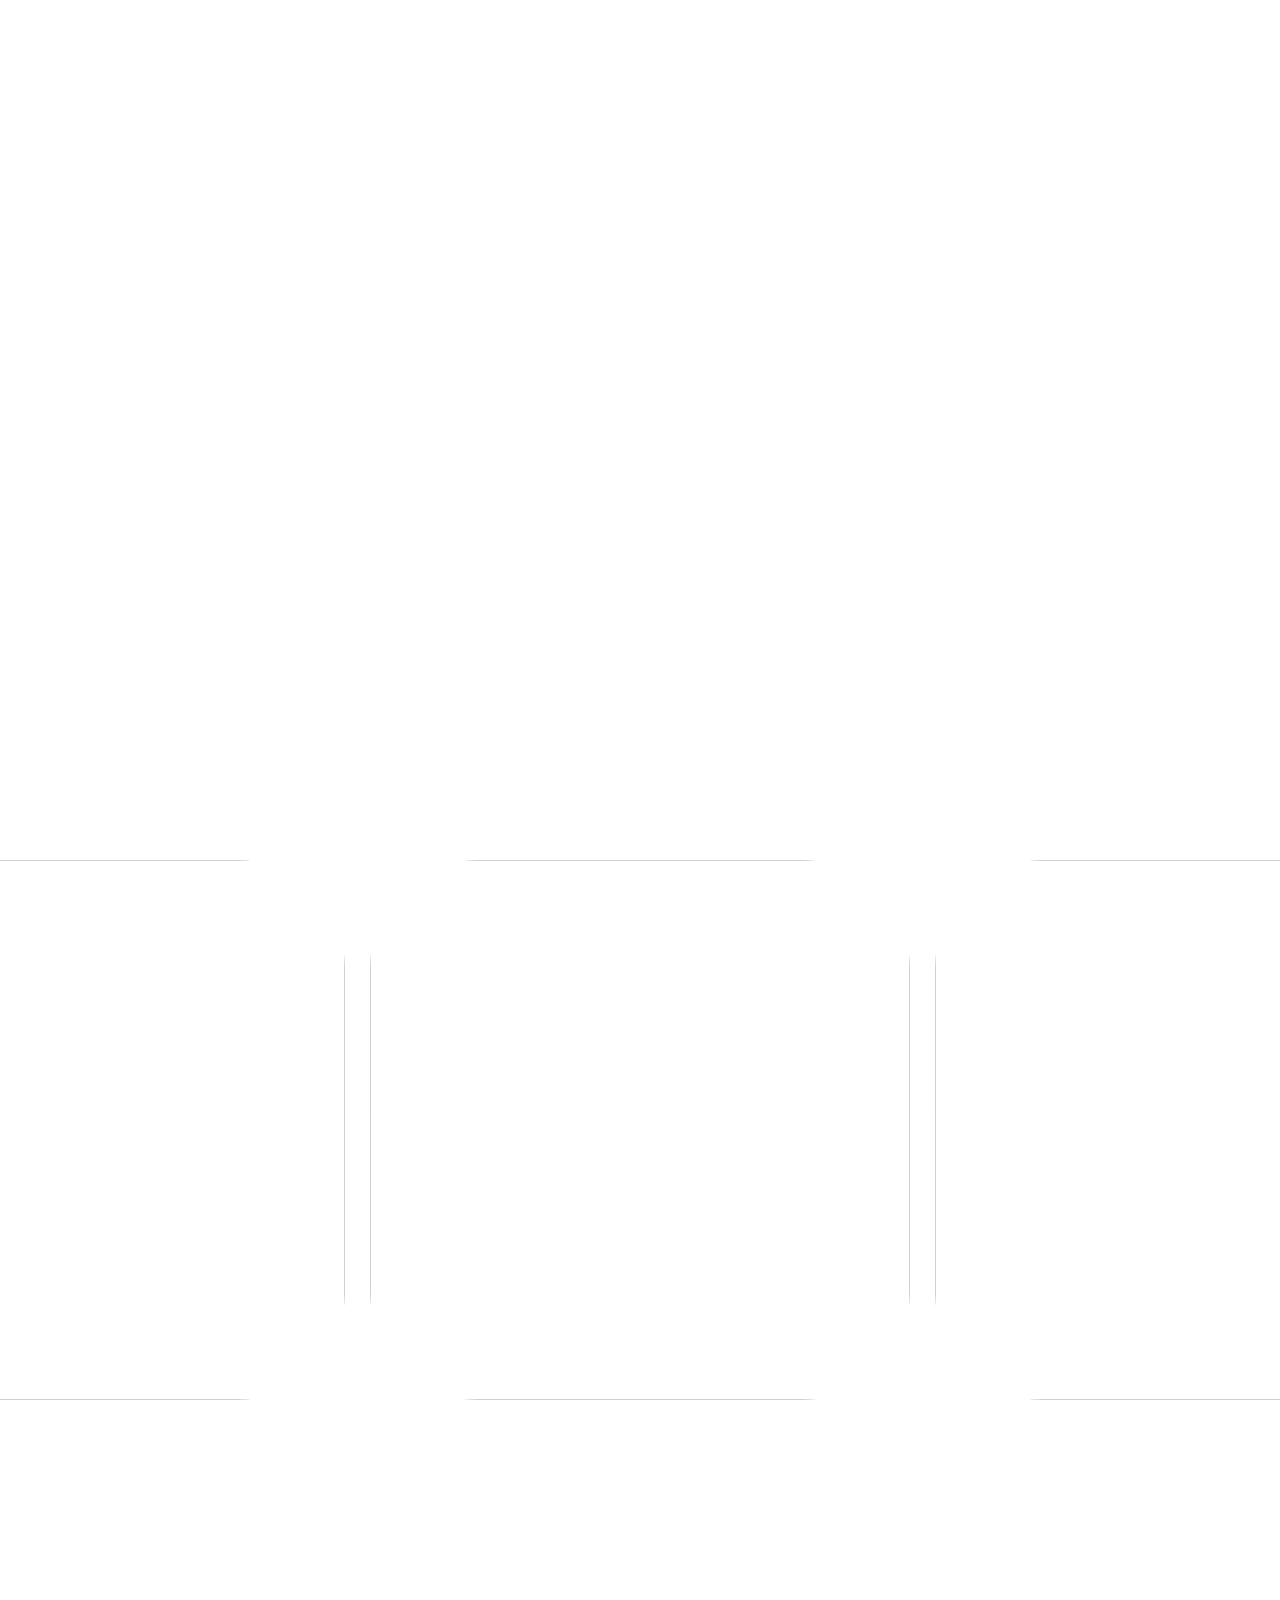
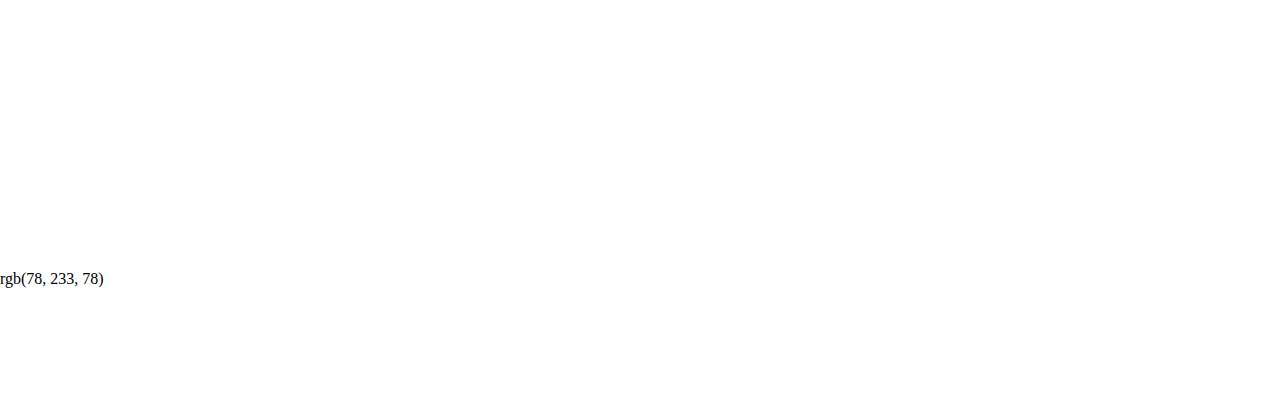
==== commit af8299df: "done with the footer and all designing part for index page" ====
--- a/index.html
+++ b/index.html
@@ -4,7 +4,7 @@
 <head>
     <meta charset="UTF-8">
     <meta name="viewport" content="width=device-width, initial-scale=1.0">
-     <link rel="stylesheet" href="style.css">
+    <link rel="stylesheet" href="style.css">
     <link rel="stylesheet" href="https://unpkg.com/aos@next/dist/aos.css" />
     <title>Aurora</title>
 </head>
@@ -268,19 +268,74 @@
     </section>
 
 
-    <section id="forum" >
+    <section id="forum">
         <div class="newimg">
-            <img data-aos="fade-up" src="https://i.pinimg.com/564x/0a/6c/cb/0a6ccb18230a03e1ab4840b6aecda08c.jpg"
-            alt="">
-        <img data-aos="fade-up" src="https://i.pinimg.com/736x/b5/e9/05/b5e905eff4a8059d7cc7d7bb9298a1c9.jpg"
-            alt="">
-        <img data-aos="fade-up" src="https://i.pinimg.com/564x/75/1f/00/751f00a5eb42c818b0964c959bd40cc4.jpg"
-            alt="">
-
-        </div>
-    </section>
-
-
+            <div class="imgs">
+                <img data-aos="fade-up" src="https://i.pinimg.com/564x/0a/6c/cb/0a6ccb18230a03e1ab4840b6aecda08c.jpg"
+                    alt="">
+                <button data-aos="fade-up">Join Group</button>
+            </div>
+
+            <div class="imgs">
+                <img data-aos="fade-up" src="https://i.pinimg.com/736x/b5/e9/05/b5e905eff4a8059d7cc7d7bb9298a1c9.jpg"
+                    alt="">
+                <button data-aos="fade-up">Read Blog</button>
+            </div>
+
+            <div class="imgs">
+                <img data-aos="fade-up" src="https://i.pinimg.com/564x/75/1f/00/751f00a5eb42c818b0964c959bd40cc4.jpg"
+                    alt="">
+                <button data-aos="fade-up">Read Article</button>
+            </div>
+
+        </div>
+    </section>
+
+    <footer data-aos="fade-up" >
+        <p data-aos="fade-up" >All rights reserverd.Use of site constitute acceptance of<span> user agreement</span>&
+            <span>privacy policy and cookies statement.</span>that are must for better experience. 
+           
+        </p>
+
+        <div  data-aos="fade-up" class="mainall">
+
+            <div class="things">
+                <h4>About us</h4>
+                <h4>Cookies Policy</h4>
+                <h4>Travels</h4>
+            </div>
+
+            <div class="things">
+                <h4>About us</h4>
+                <h4>Cookies Policy</h4>
+                <h4>Travels</h4>
+            </div>
+
+            <div class="things">
+                <h4>About us</h4>
+                <h4>Cookies Policy</h4>
+                <h4>Travels</h4>
+            </div>
+
+            <div class="things">
+                <h4>About us</h4>
+                <h4>Cookies Policy</h4>
+                <h4>Travels</h4>
+            </div>
+
+            <div class="things">
+                <h4>About us</h4>
+                <h4>Cookies Policy</h4>
+                <h4>Travels</h4>
+            </div>
+
+        </div>
+
+        <div data-aos="fade-up" class="main">
+            <p>©2024</p>
+            <h3>"Aurora"- by khushi Tiwari</h3>
+        </div>
+    </footer>
 
     <script src="https://unpkg.com/aos@next/dist/aos.js"></script>
     <script>
@@ -291,4 +346,4 @@
 
 </body>
 
-</html>+</html>rgb(78, 233, 78)--- a/style.css
+++ b/style.css
@@ -366,7 +366,7 @@
 #forum{
     position: relative;
     min-height: 60vh;
-    padding: 80px 100px;
+    padding: 100px 100px;
     background-image: url('https://encrypted-tbn0.gstatic.com/images?q=tbn:ANd9GcTy-2JZ3DIUsOsrvQeaCsqGlDfc5BOa3HpWXw&usqp=CAU');  
 }
 
@@ -376,14 +376,95 @@
     justify-content: center;
     align-items: center;
     gap: 25px;
+}
+
+#forum .newimg .imgs{
+   position: relative;
+}
+
+
+#forum .newimg .imgs button{
+    position: absolute;
+    top: 50%;
+    left: 50%;
+    transform: translate(-50%, -50%); 
+    background-color: black;
+    color: #fff; 
+    border: none; 
+    padding: 18px 30px;
+    font-size: 18px;
+    cursor: pointer;
+    border-radius: 20px;
+}
+
+
+#forum .newimg .imgs button:hover{
+    color: black;
+    font-weight: 600;
+    font-size: 16px;
+    background: rgb(91, 217, 108);
+    background: linear-gradient(90deg, rgba(91, 217, 108, 1) 32%, rgba(115, 207, 226, 1) 100%);
+    box-shadow: 0 2px 24px 0 rgb(203, 75, 207), 0 6px 16px 0 rgb(213, 75, 223);
 }
 
 #forum .newimg img {
     width: 60vh;
-    height: 10vh;
+    height: 60vh;
     border-radius: 20%;
+    opacity: 75%;
 }
 
 #forum .newimg img:hover{
     box-shadow: 0 2px 24px 0 rgba(203, 75, 207, 0.229), 0 6px 16px 0 rgba(213, 75, 223, 0.234);
 } 
+
+/* footer */
+
+footer{
+    position: relative;
+    min-height: 40vh;
+    padding: 60px 180px;
+    background-image: url('https://encrypted-tbn0.gstatic.com/images?q=tbn:ANd9GcTy-2JZ3DIUsOsrvQeaCsqGlDfc5BOa3HpWXw&usqp=CAU'); 
+    font-size: 20px;
+    color: #fff;
+}
+
+footer span{
+   text-decoration: underline;
+}
+
+footer .mainall{
+    display: flex;
+    flex-direction: row;
+    justify-content: center;
+    align-items: center;
+    gap: 70px;
+    padding: 20px;
+}
+
+footer .mainall .things{
+    display: flex;
+    flex-direction: column;
+    font-size: 17px;
+    color: #fff;
+}
+
+footer .mainall .things h4{
+    padding: 10px;
+}
+
+footer .main{
+    display: flex;
+    flex-direction: column;
+    justify-content: center;
+    align-items: center;
+    padding: 20px;
+}
+
+footer .main p{
+    padding: 15px;
+}
+
+footer .main h3{
+    color: rgb(78, 233, 78);
+}
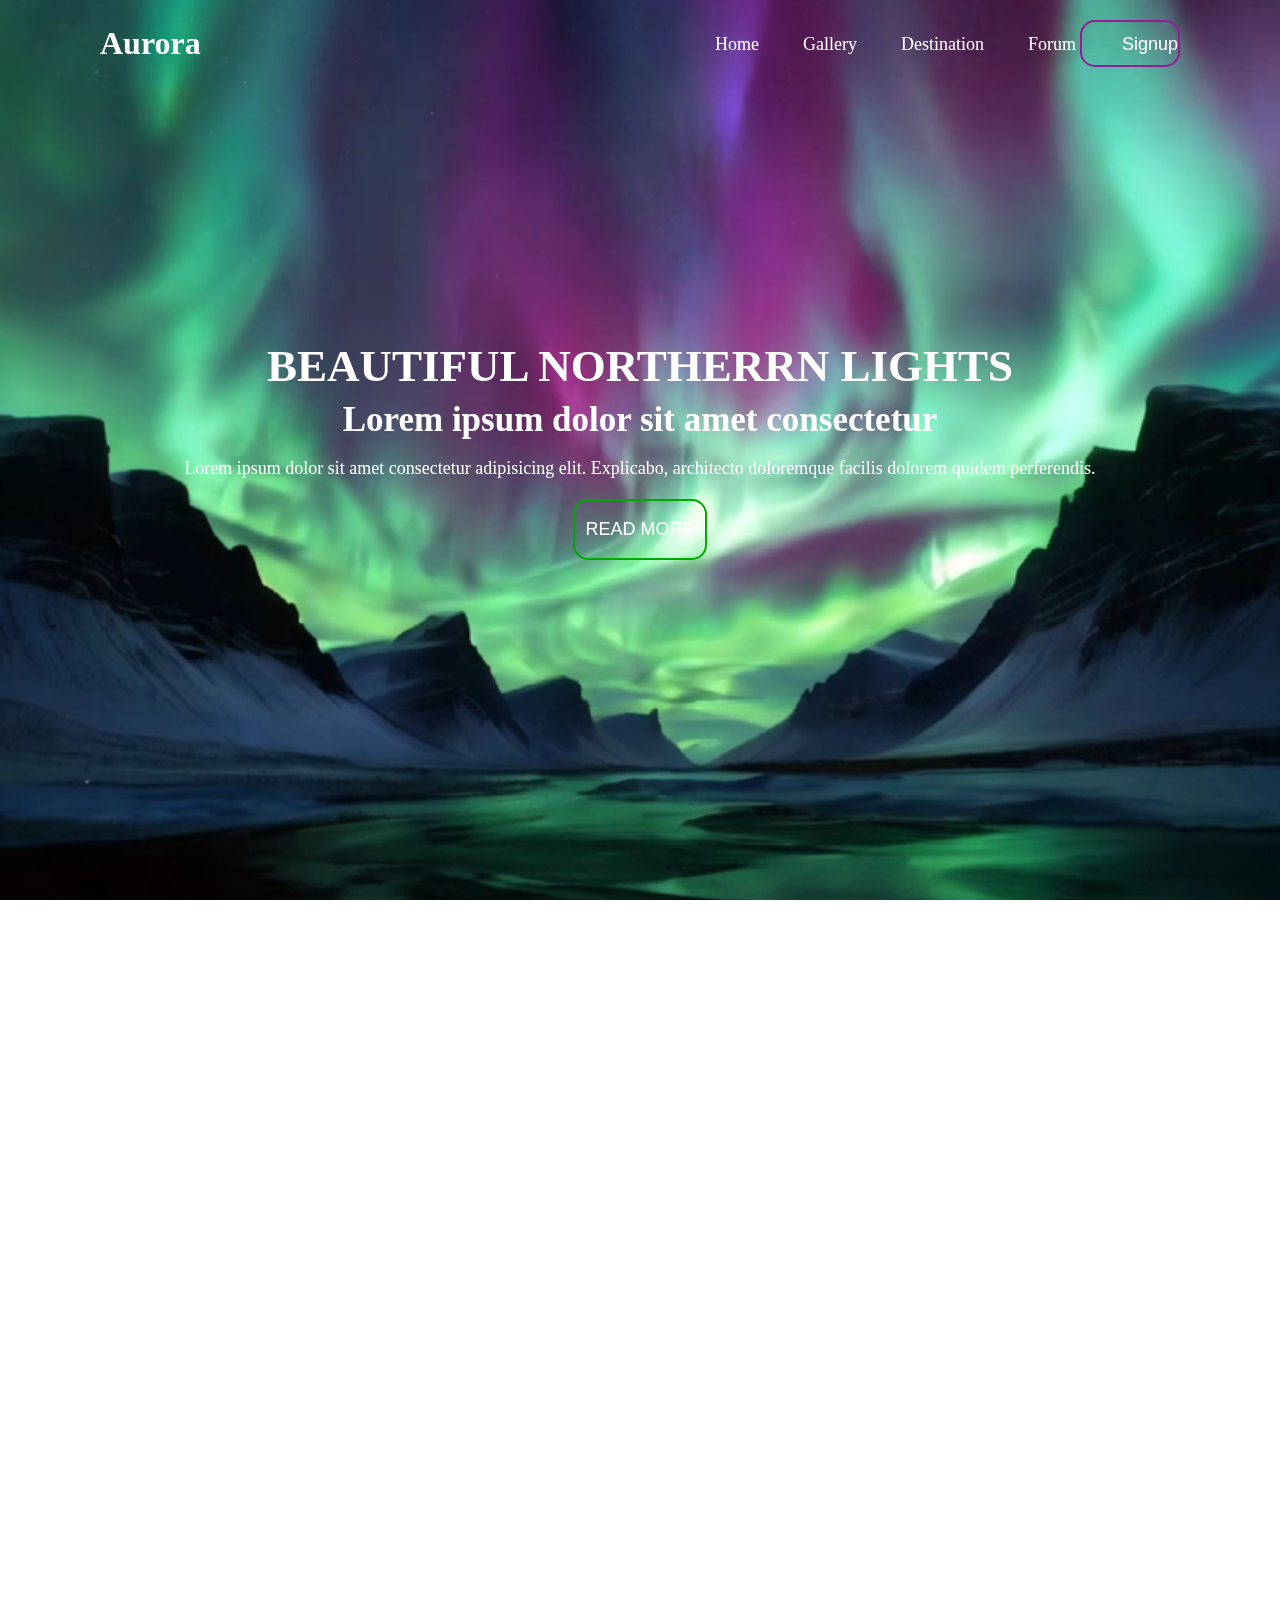
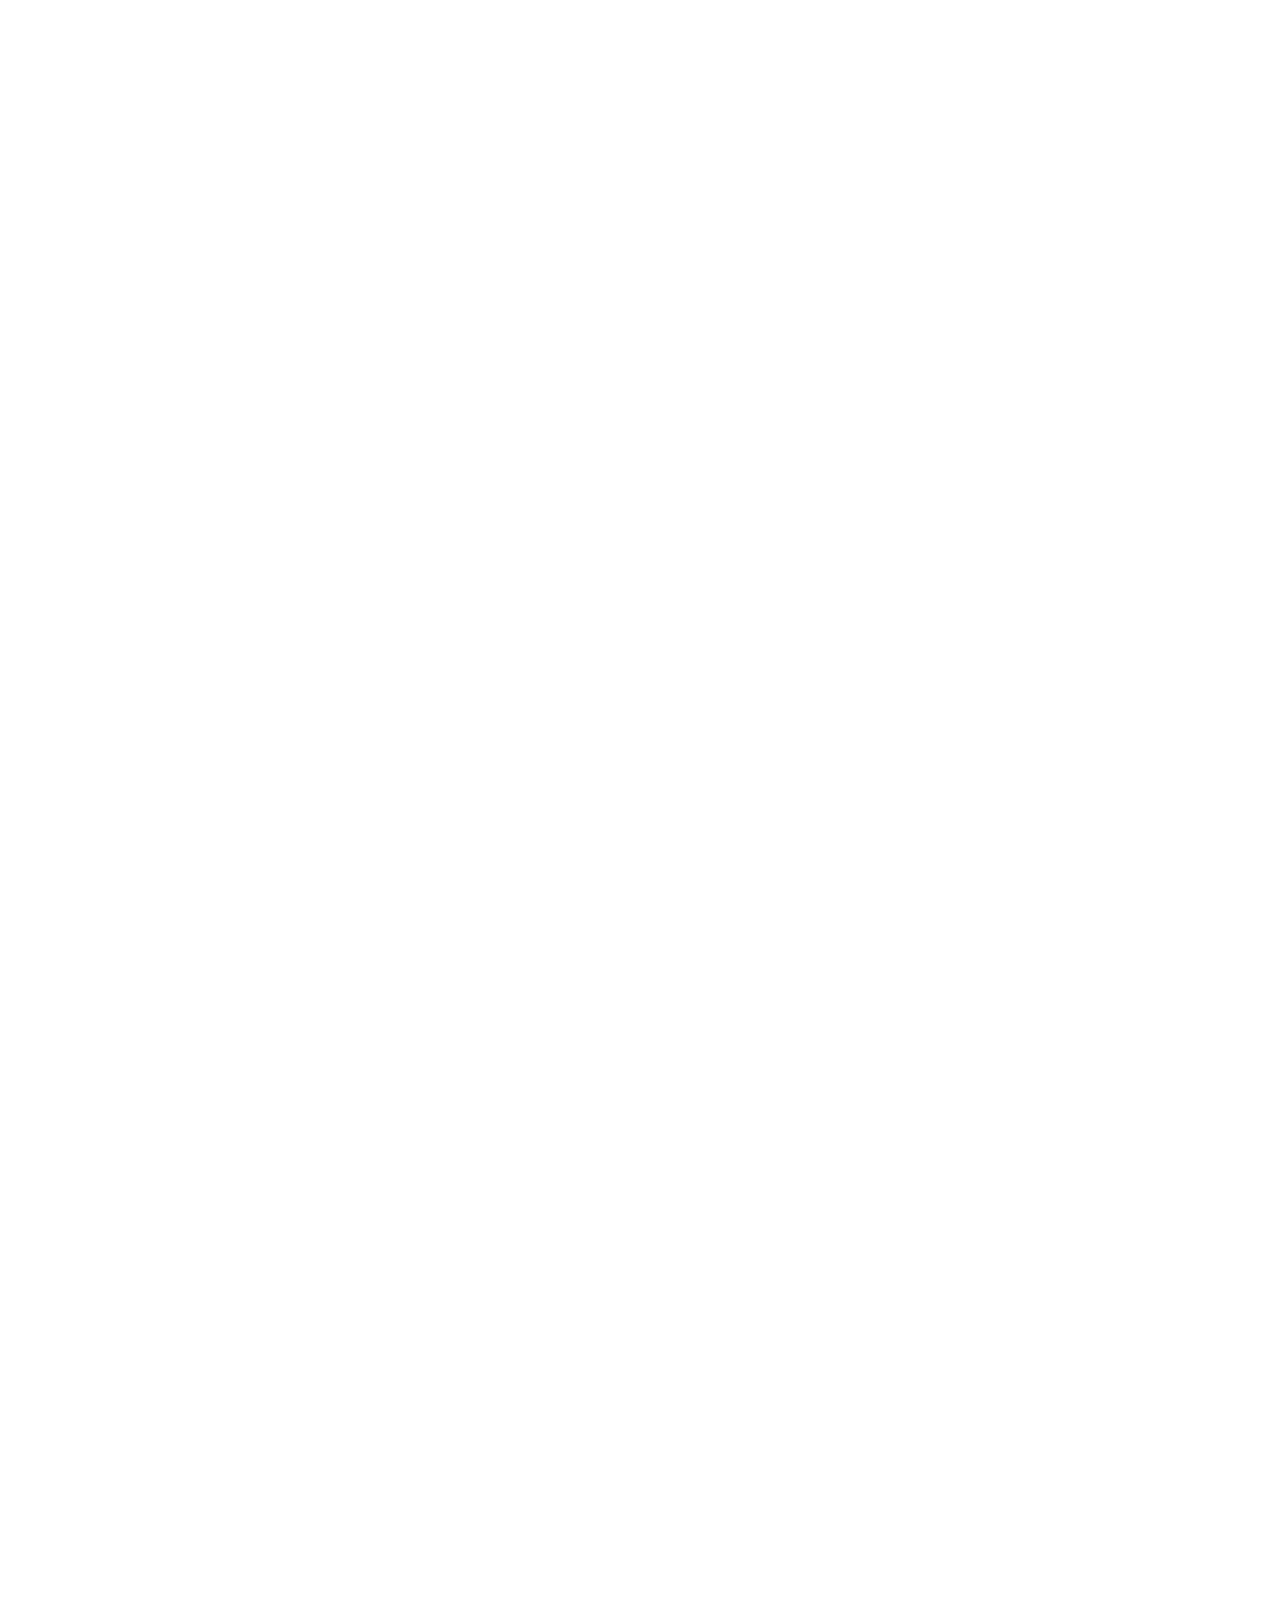
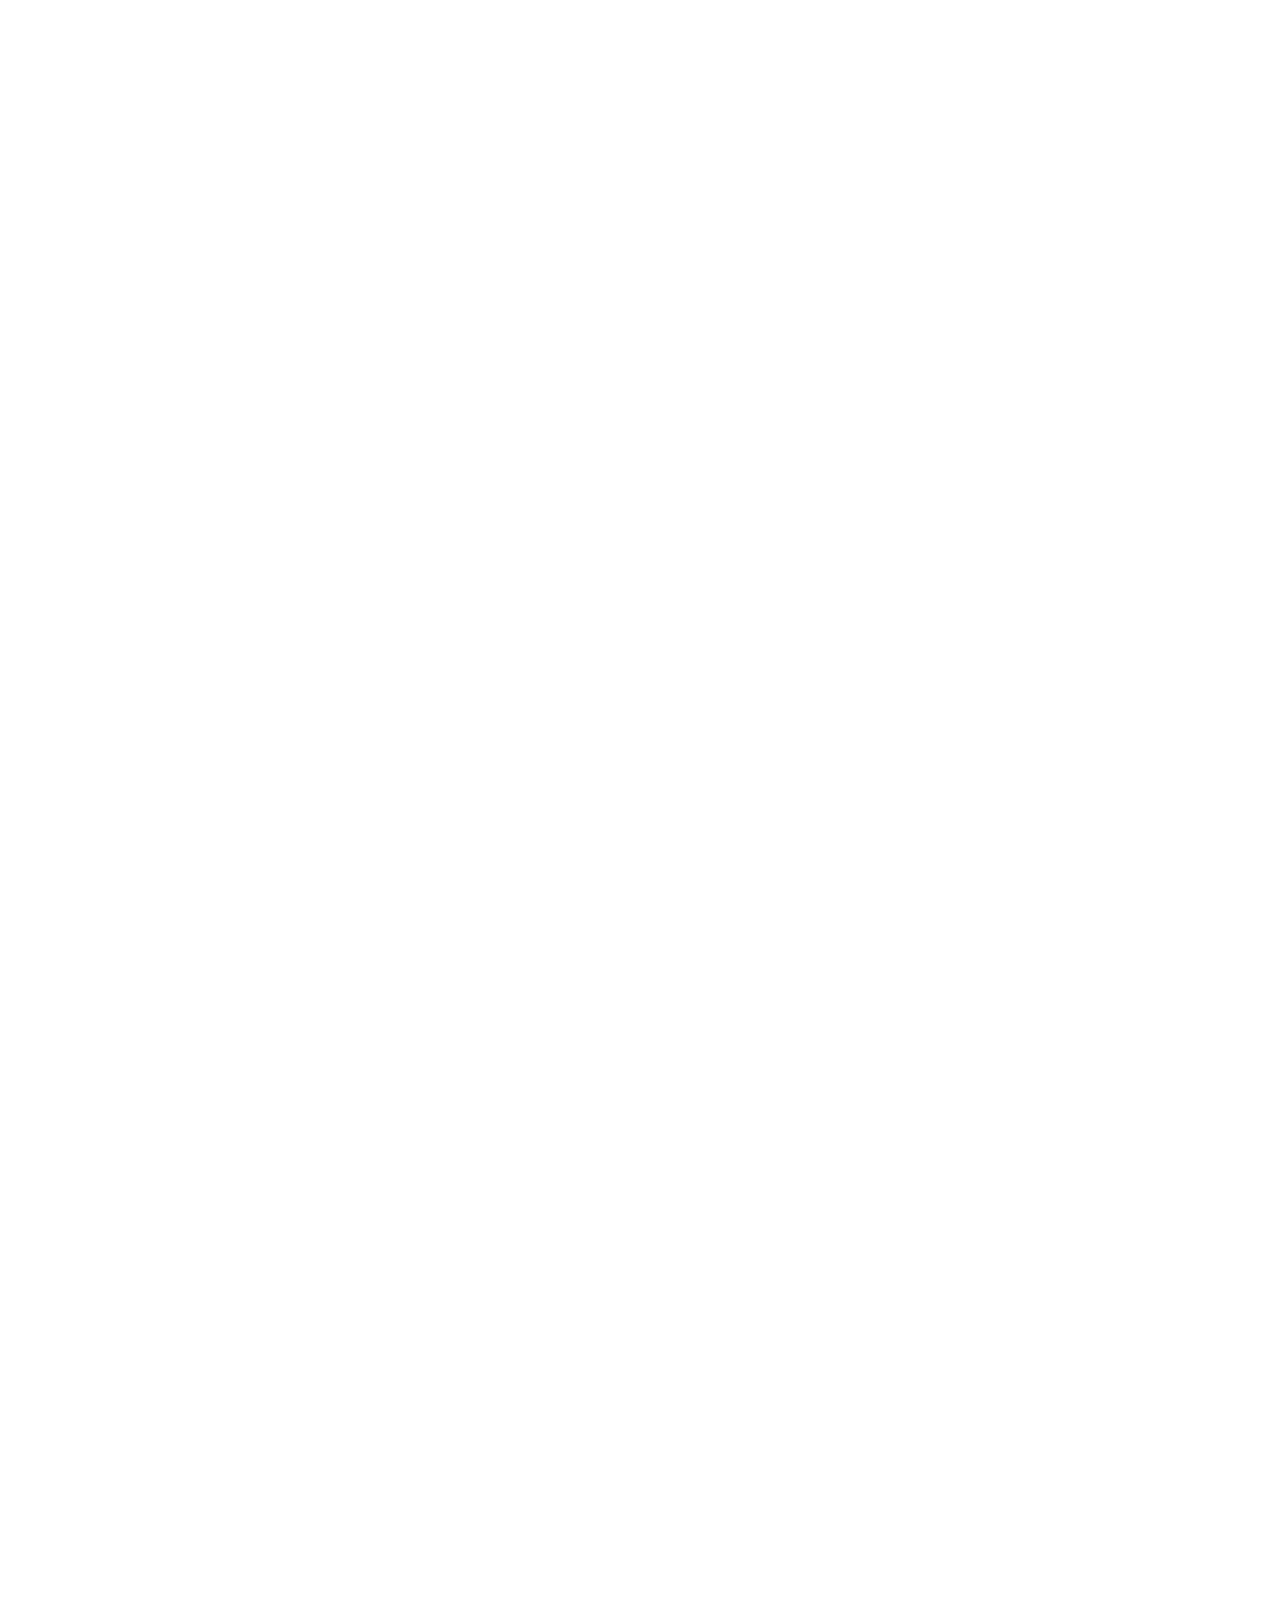
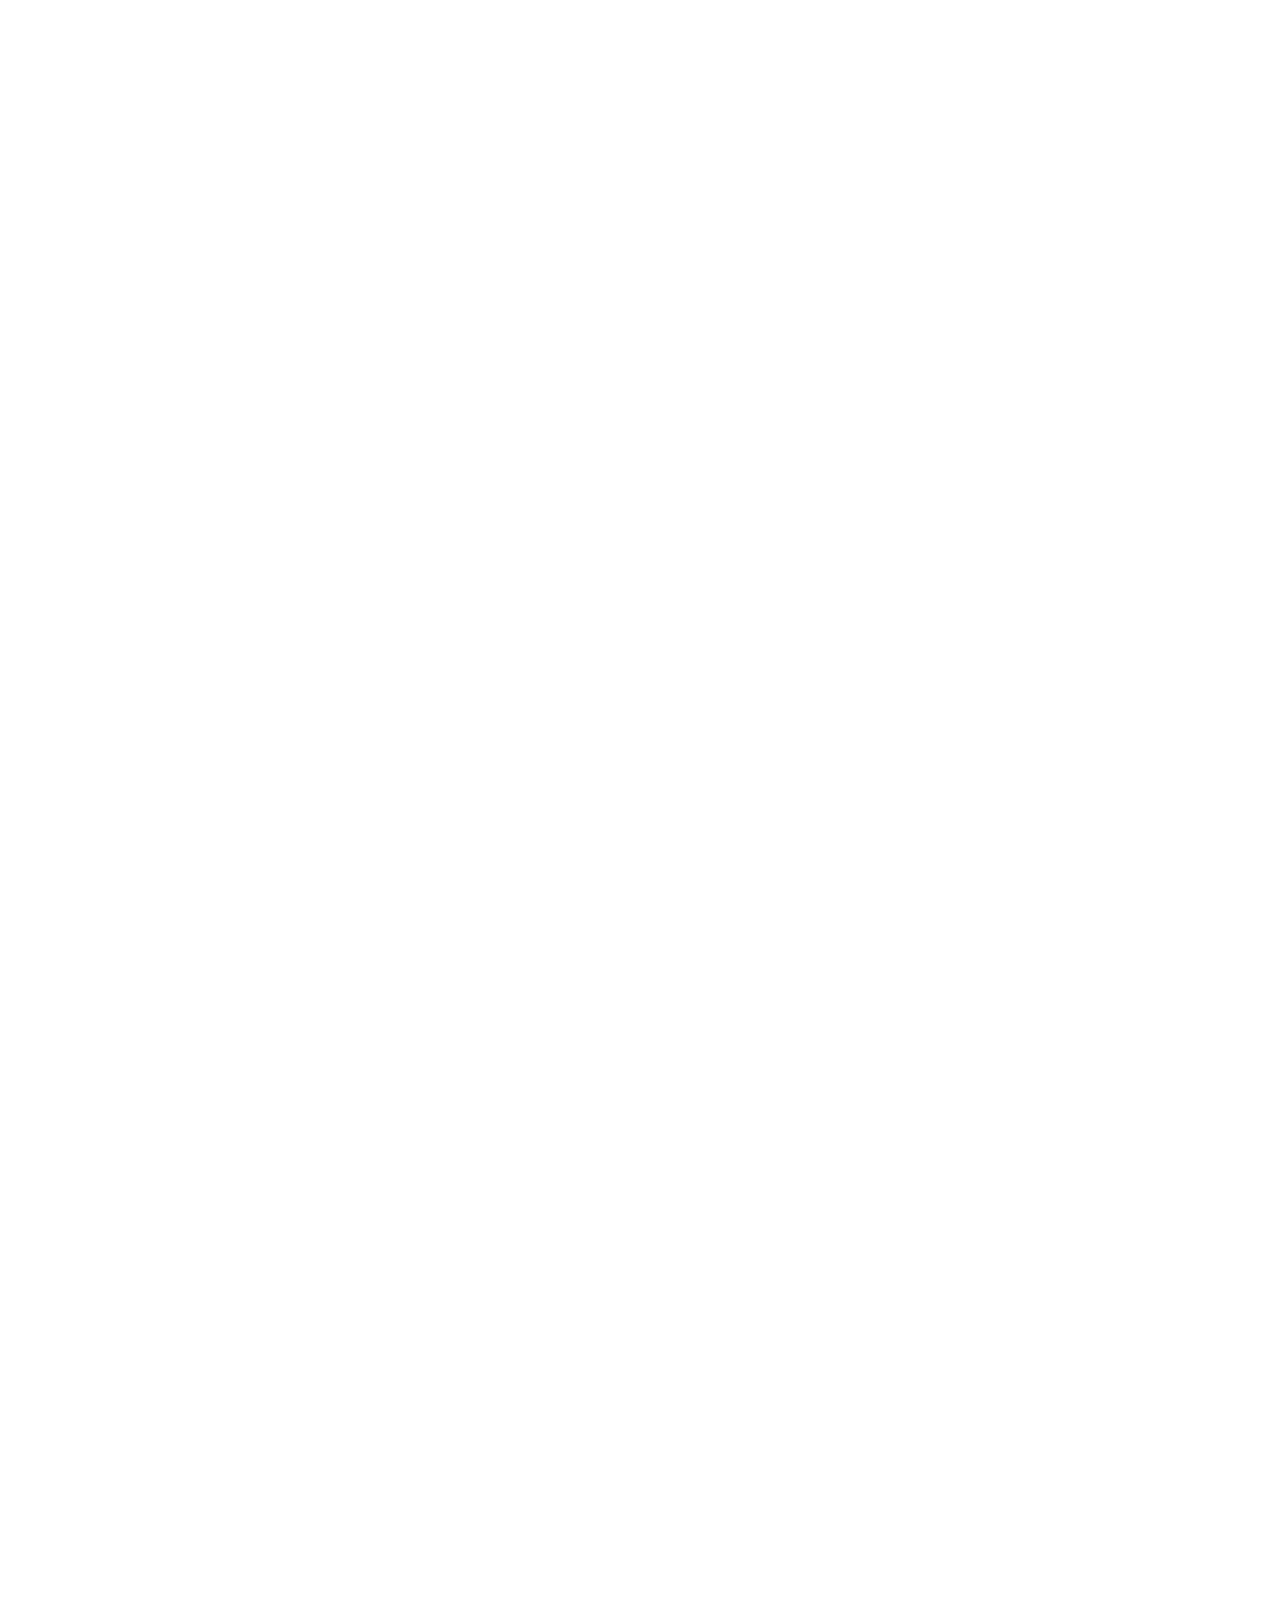
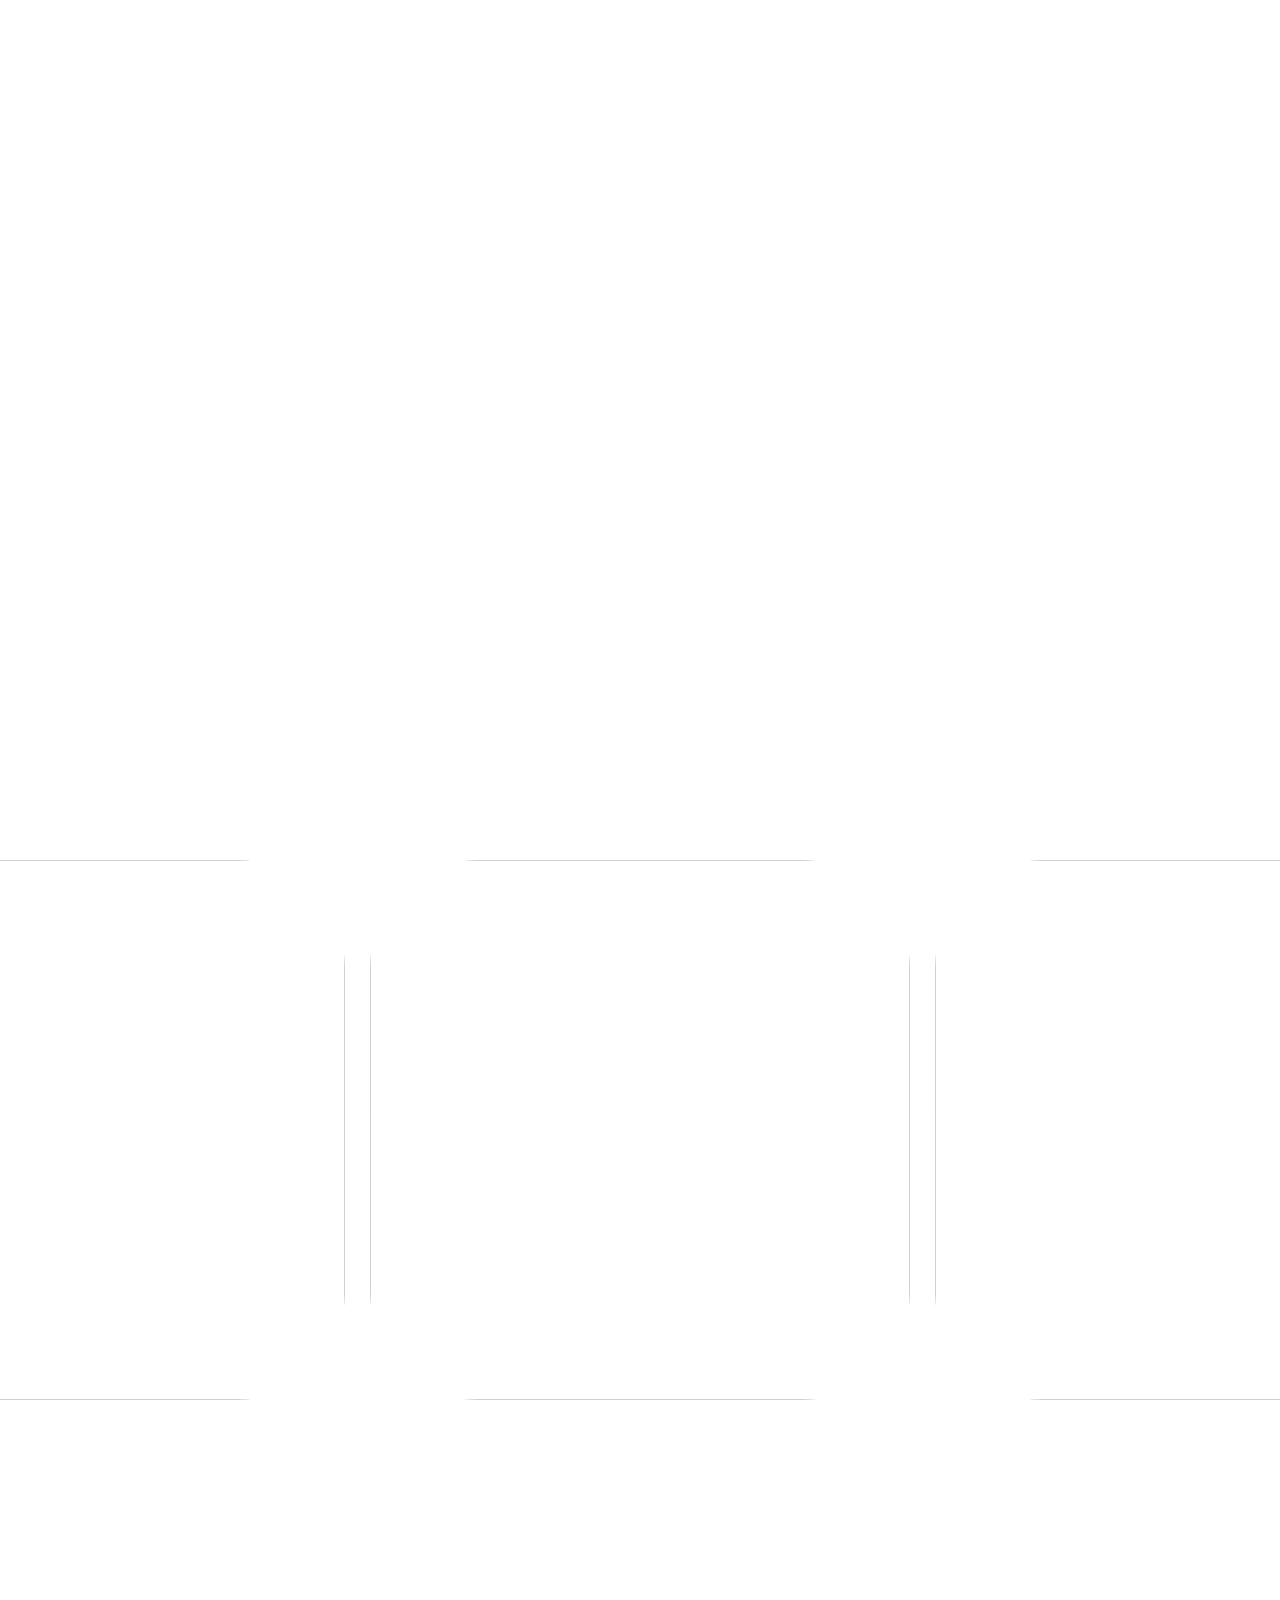
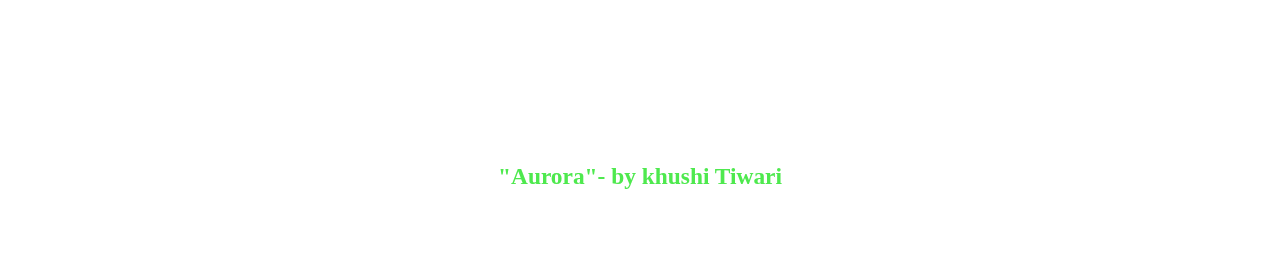
==== commit 3fca3ff4: "changed the database" ====
--- a/index.html
+++ b/index.html
@@ -285,53 +285,53 @@
             <div class="imgs">
                 <img data-aos="fade-up" src="https://i.pinimg.com/564x/75/1f/00/751f00a5eb42c818b0964c959bd40cc4.jpg"
                     alt="">
-                <button data-aos="fade-up">Read Article</button>
-            </div>
-
-        </div>
-    </section>
-
-    <footer data-aos="fade-up" >
-        <p data-aos="fade-up" >All rights reserverd.Use of site constitute acceptance of<span> user agreement</span>&
+               <a href="./read.html"><button data-aos="fade-up">Read Article</button></a> 
+            </div>
+
+        </div>
+    </section>
+
+    <footer >
+        <p>All rights reserverd.Use of site constitute acceptance of<span> user agreement</span>&
             <span>privacy policy and cookies statement.</span>that are must for better experience. 
            
         </p>
 
-        <div  data-aos="fade-up" class="mainall">
-
-            <div class="things">
-                <h4>About us</h4>
-                <h4>Cookies Policy</h4>
-                <h4>Travels</h4>
-            </div>
-
-            <div class="things">
-                <h4>About us</h4>
-                <h4>Cookies Policy</h4>
-                <h4>Travels</h4>
-            </div>
-
-            <div class="things">
-                <h4>About us</h4>
-                <h4>Cookies Policy</h4>
-                <h4>Travels</h4>
-            </div>
-
-            <div class="things">
-                <h4>About us</h4>
-                <h4>Cookies Policy</h4>
-                <h4>Travels</h4>
-            </div>
-
-            <div class="things">
-                <h4>About us</h4>
-                <h4>Cookies Policy</h4>
-                <h4>Travels</h4>
-            </div>
-
-        </div>
-
-        <div data-aos="fade-up" class="main">
+        <div class="mainall">
+
+            <div class="things">
+                <h4>About us</h4>
+                <h4>Cookies Policy</h4>
+                <h4>Travels</h4>
+            </div>
+
+            <div class="things">
+                <h4>About us</h4>
+                <h4>Cookies Policy</h4>
+                <h4>Travels</h4>
+            </div>
+
+            <div class="things">
+                <h4>About us</h4>
+                <h4>Cookies Policy</h4>
+                <h4>Travels</h4>
+            </div>
+
+            <div class="things">
+                <h4>About us</h4>
+                <h4>Cookies Policy</h4>
+                <h4>Travels</h4>
+            </div>
+
+            <div class="things">
+                <h4>About us</h4>
+                <h4>Cookies Policy</h4>
+                <h4>Travels</h4>
+            </div>
+
+        </div>
+
+        <div class="main">
             <p>©2024</p>
             <h3>"Aurora"- by khushi Tiwari</h3>
         </div>
@@ -346,4 +346,4 @@
 
 </body>
 
-</html>rgb(78, 233, 78)+</html>